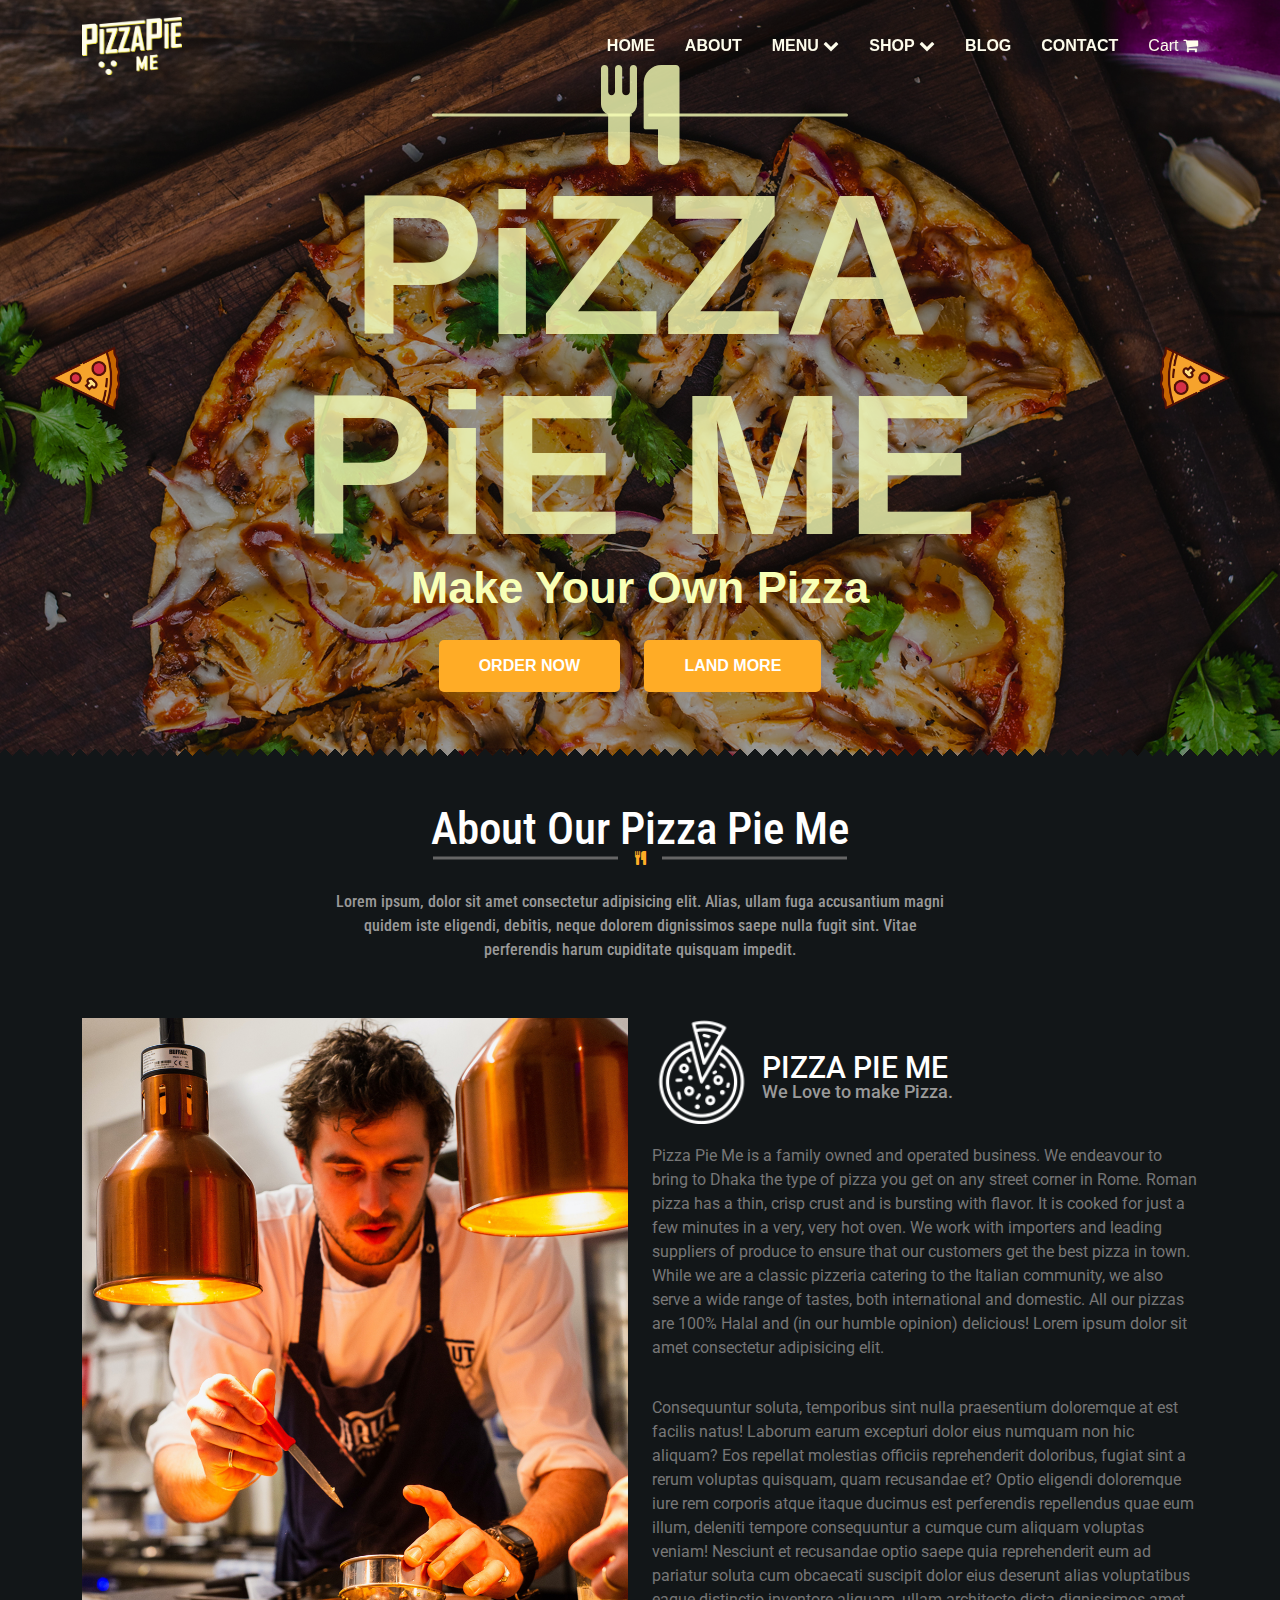
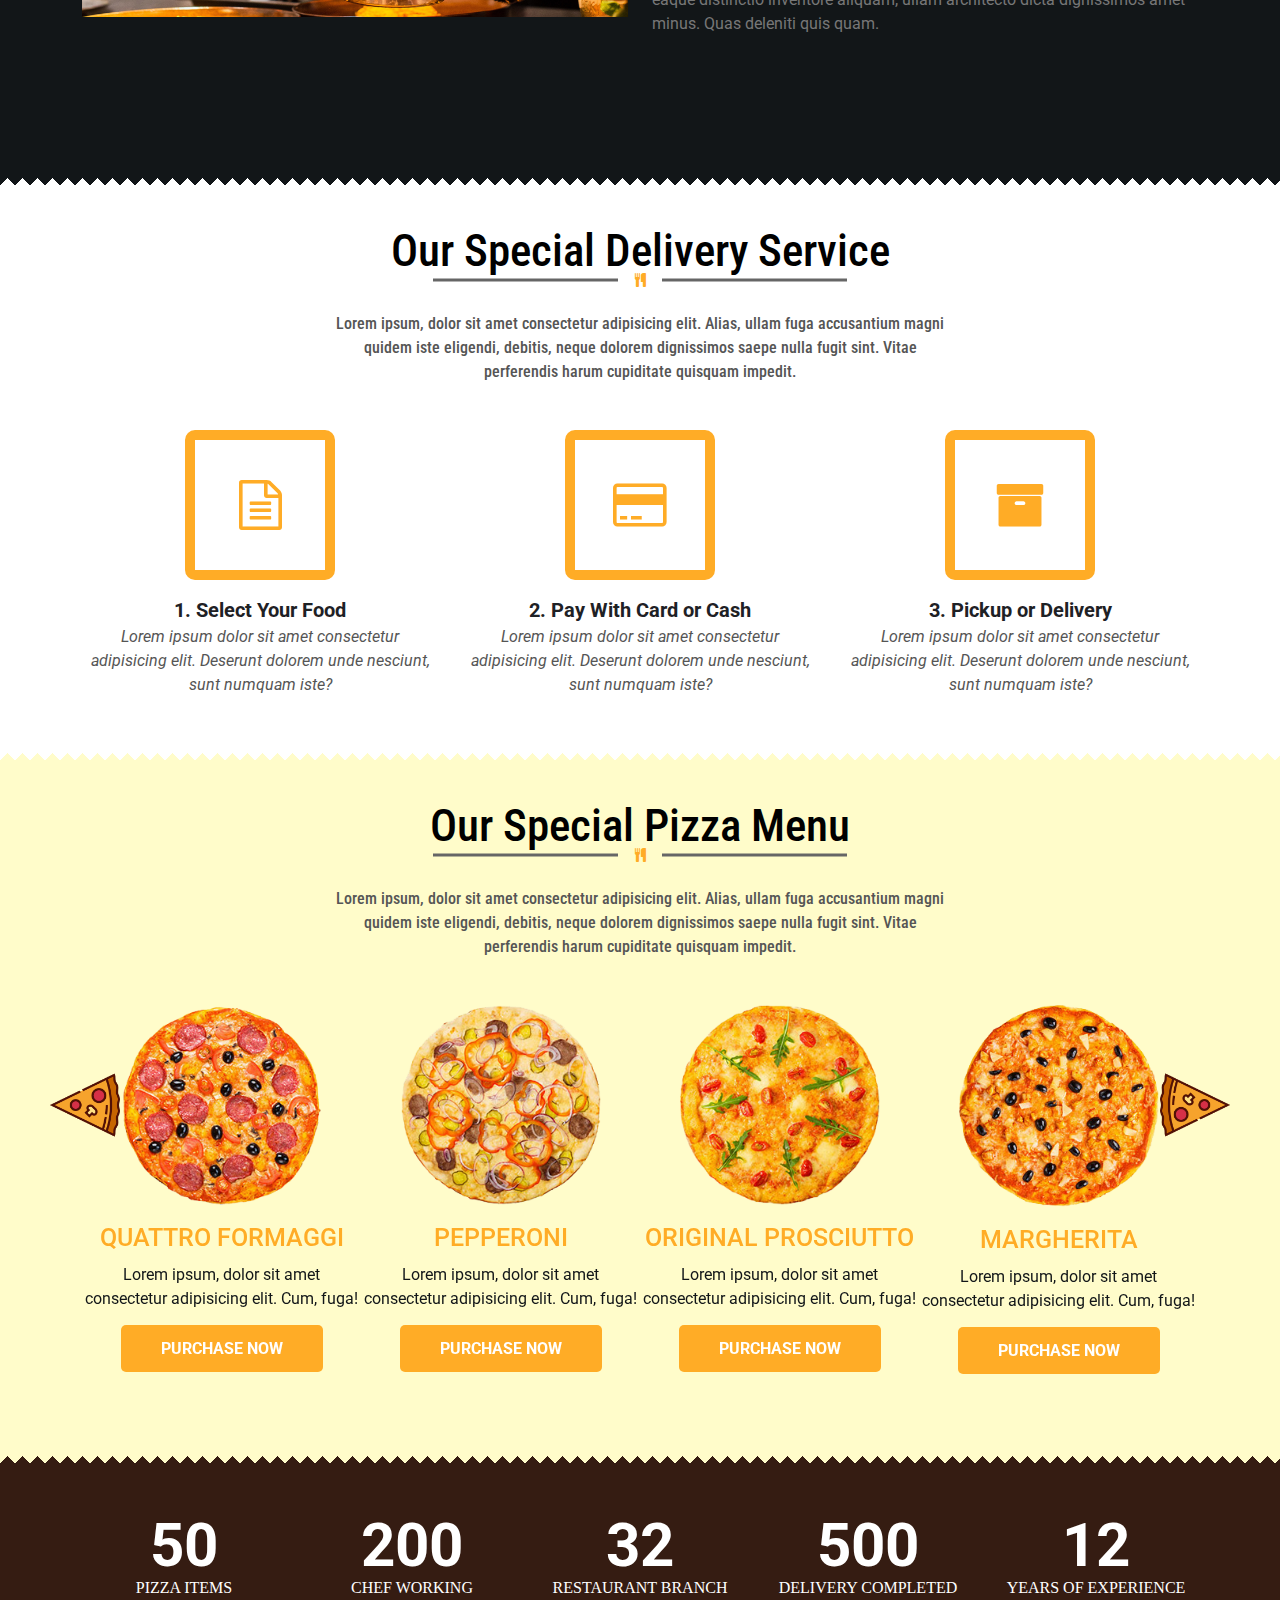
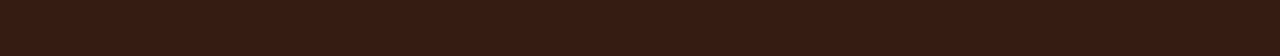
==== index.html @ a6354062 "boom" ====
<!DOCTYPE html>
<html lang="en">
<head>
    <meta charset="UTF-8">
    <meta name="viewport" content="width=device-width, initial-scale=1.0">
    <title>PiZZA PiE ME</title>
    <link rel="shortcut icon" href="images/icon.png" type="image/x-icon">
    <link href="https://fonts.googleapis.com/css2?family=Roboto:ital,wght@0,100;0,300;0,400;0,500;0,700;0,900;1,100;1,300;1,400;1,500;1,700;1,900&display=swap" rel="stylesheet"> 
    <link href="https://fonts.googleapis.com/css2?family=Arimo:ital,wght@0,400;0,500;0,600;0,700;1,400;1,500;1,600;1,700&display=swap" rel="stylesheet">
    <link href="https://fonts.googleapis.com/css2?family=Roboto+Condensed:ital,wght@0,300;0,400;0,700;1,300;1,400;1,700&display=swap" rel="stylesheet"> 
    <link rel="stylesheet" href="css/bootstrap.min.css">
    <link rel="stylesheet" href="css/slick.css">
    <link rel="stylesheet" href="https://cdnjs.cloudflare.com/ajax/libs/font-awesome/4.7.0/css/font-awesome.min.css">
    <link rel="stylesheet" href="css/style.css">
    <link rel="stylesheet" href="css/media.css">
</head>
<body>
  <!-- *===========Navber Start==========* -->
  <section id="navber">
    <nav class="navbar navbar-expand-lg">
    <div class="container">
          <a class="navbar-brand" href="#">
            <img src="images/logo.png" alt="logo" class="w-100 img-fluid">
          </a>
          <button class="navbar-toggler" type="button" data-bs-toggle="collapse" data-bs-target="#navbarSupportedContent" aria-controls="navbarSupportedContent" aria-expanded="false" aria-label="Toggle navigation">
            <span class="navbar-toggler-icon"></span>
          </button>
          <div class="collapse navbar-collapse" id="navbarSupportedContent">
            <ul class="navbar-nav ms-auto mb-2 mb-lg-0">
              <li class="nav-item">
                <a class="nav-link" href="#">Home</a>
              </li>
              <li class="nav-item">
                <a class="nav-link" href="#">About</a>
              </li>
              <li class="nav-item dropdown">
                <a class="nav-link dropdown-toggle" href="#" id="navbarScrollingDropdown" role="button" data-bs-toggle="dropdown" aria-expanded="false">
                  Menu&nbsp;<i class="fa fa-chevron-down"></i>
                </a>
                <ul class="dropdown-menu">
                  <li><a class="dropdown-item" href="#"><img src="images/pizza-icon.png" alt="pizza-icon">&nbsp; Pizza</a></li>
                  <li><a class="dropdown-item" href="#"><img src="images/pasta-icon.png" alt="pasta-icon">&nbsp; Pasta</a></li>
                  <li><a class="dropdown-item" href="#"><img src="images/Drink-icon.png" alt="Drink-icon">&nbsp; Drink</a></li>
                  <li><hr class="dropdown-divider"></li>
                  <li><a class="dropdown-item" href="#">Full Package</a></li>
                </ul>
              </li>
              <li class="nav-item dropdown">
                <a class="nav-link dropdown-toggle" href="#" id="navbarScrollingDropdown" role="button" data-bs-toggle="dropdown" aria-expanded="false">
                  Shop&nbsp;<i class="fa fa-chevron-down"></i>
                </a>
                <ul class="dropdown-menu" aria-labelledby="navbarScrollingDropdown">
                  <li><a class="dropdown-item" href="#">Order Now</a></li>
                  <li><a class="dropdown-item" href="#">Cart / Checkout</a></li>
                  <li><hr class="dropdown-divider"></li>
                  <li><a class="dropdown-item" href="#">My Account</a></li>
                </ul>
              </li>
              <li class="nav-item">
                <a class="nav-link" href="#">Blog</a>
              </li>
              <li class="nav-item">
                <a class="nav-link" href="#">Contact</a>
              </li>
            </ul>
            <div class="order">
              <span>Cart <a href="#"><i class="fa fa-shopping-cart"></i></a></span>
            </div>
          </div>
        </div>
      </nav>
  </section>
  <!-- *===========Navber End===========* -->
  <!-- *===========Banner Start==========* -->
  <section id="banner">
    <div class="right"><img src="images/right-arrow.png" alt="right-arrow" class="w-100 img-fluid"></div>
    <div class="left"><img src="images/left-arrow.png" alt="left-arrow" class="w-100 img-fluid"></div>
    <div class="slider-main">
        <div class="slider-item position-relative">
            <div class="image">
                <img src="images/Banner1.jpg" alt="banner background" class="w-100 img-fluid">
            </div>
            <div class="info position-absolute h-100 top-0 start-0 w-100">
                <div class="container-xl h-100">
                    <div class="row d-flex align-items-center h-100">
                        <div class="col-lg text-center">
                          <div class="tumb-logo">
                            <i class="fa fa-cutlery" aria-hidden="true"></i>
                            <div class="line1"></div>
                            <div class="line2"></div>
                          </div>
                          <h1>PiZZA</h1>
                          <h1>PiE ME</h1>
                          <h2>Make Your Own Pizza</h2>
                          <div class="btn">
                            <a href="#">Order Now</a>
                            <a href="#">Land More</a>
                          </div>
                        </div>
                    </div>
                </div>
            </div>
        </div>
        <div class="slider-item position-relative">
            <div class="image">
                <img src="images/banner2.jpg" alt="banner background" class="w-100 img-fluid">
            </div>
            <div class="info position-absolute h-100 top-0 start-0 w-100">
                <div class="container-xl h-100">
                    <div class="row d-flex align-items-center h-100">
                        <div class="col-lg text-center">
                          <div class="tumb-logo">
                            <i class="fa fa-cutlery" aria-hidden="true"></i>
                            <div class="line1"></div>
                            <div class="line2"></div>
                          </div>
                          <h1>PiZZA</h1>
                          <h1>PiE ME</h1>
                          <h2>Make Your Own Pizza</h2>
                          <div class="btn">
                            <a href="#">Order Now</a>
                            <a href="#">Land More</a>
                          </div>
                        </div>
                    </div>
                </div>
            </div>
        </div>
        <div class="slider-item position-relative">
            <div class="image">
                <img src="images/banner3.jpg" alt="banner background" class="w-100 img-fluid">
            </div>
            <div class="info position-absolute h-100 top-0 start-0 w-100">
                <div class="container-xl h-100">
                    <div class="row d-flex align-items-center h-100">
                        <div class="col-lg text-center">
                          <div class="tumb-logo">
                            <i class="fa fa-cutlery" aria-hidden="true"></i>
                            <div class="line1"></div>
                            <div class="line2"></div>
                          </div>
                          <h1>PiZZA</h1>
                          <h1>PiE ME</h1>
                          <h2>Make Your Own Pizza</h2>
                          <div class="btn">
                            <a href="#">Order Now</a>
                            <a href="#">Land More</a>
                          </div>
                        </div>
                    </div>
                </div>
            </div>
        </div>
    </div>
</section>
  <!-- *===========Banner End===========* -->
  <!-- *===========Abour Start==========* -->
  <section id="about">
    <div class="vincent_bottom_corners"></div>
    <div class="container">
    <div class="row">
      <div class="col-lg-12">
        <div class="about-Heading text-center">
          <h1>About Our Pizza Pie Me</h1>
          <div class="head-line text-center d-flex justify-content-center">
            <i class="fa fa-cutlery"></i>
            <div class="Aline1"></div>
            <div class="Aline2"></div>
          </div>
          <p>Lorem ipsum, dolor sit amet consectetur adipisicing elit. Alias, ullam fuga accusantium magni quidem iste eligendi, debitis, neque dolorem dignissimos saepe nulla fugit sint. Vitae perferendis harum cupiditate quisquam impedit.</p>
        </div>
      </div>
    </div>
    <div class="row">
      <div class="col-lg-6">
        <div class="about-info1">
          <img src="images/chef.jpg" alt="chef" class="w-100 img-fluid">
        </div>
      </div>
      <div class="col-lg-6">
        <div class="about-info2 d-flex">
          <img src="images/P-icon.png" alt="P-icon" class="img-fluid">
          <div class="inner-text">
            <h3>Pizza Pie Me</h3>
            <h4>We Love to make Pizza.</h4>
          </div>
        </div>
        <div class="down-text">
          <p>Pizza Pie Me is a family owned and operated business.
            We endeavour to bring to Dhaka the type of pizza you get on any street corner in Rome.
            Roman pizza has a thin, crisp crust and is bursting with flavor. It is cooked for just a few minutes in a very, very hot oven.
            We work with importers and leading suppliers of produce to ensure that our customers get the best pizza in town.
            While we are a classic pizzeria catering to the Italian community, we also serve a wide range of tastes, both international and domestic.
            All our pizzas are 100% Halal and (in our humble opinion) delicious!
            Lorem ipsum dolor sit amet consectetur adipisicing elit. <p>Consequuntur soluta, temporibus sint nulla praesentium doloremque at est facilis natus! Laborum earum excepturi dolor eius numquam non hic aliquam? Eos repellat molestias officiis reprehenderit doloribus, fugiat sint a rerum voluptas quisquam, quam recusandae et? Optio eligendi doloremque iure rem corporis atque itaque ducimus est perferendis repellendus quae eum illum, deleniti tempore consequuntur a cumque cum aliquam voluptas veniam! Nesciunt et recusandae optio saepe quia reprehenderit eum ad pariatur soluta cum obcaecati suscipit dolor eius deserunt alias voluptatibus eaque distinctio inventore aliquam, ullam architecto dicta dignissimos amet minus. Quas deleniti quis quam.</p>
          </p>
        </div>
      </div>
    </div>
  </div>
</section>
<!-- *===========Abour End===========* -->
<!-- *===========service Start==========* -->
<section id="service">
    <div class="vincent_bottom_corners"></div>
    <div class="container">
      <div class="row">
        <div class="col-lg-12">
          <div class="about-Heading text-center">
            <h1>Our Special Delivery Service</h1>
            <div class="head-line text-center d-flex justify-content-center">
              <i class="fa fa-cutlery"></i>
              <div class="Aline1"></div>
              <div class="Aline2"></div>
            </div>
            <p>Lorem ipsum, dolor sit amet consectetur adipisicing elit. Alias, ullam fuga accusantium magni quidem iste eligendi, debitis, neque dolorem dignissimos saepe nulla fugit sint. Vitae perferendis harum cupiditate quisquam impedit.</p>
          </div>
        </div>
      </div>
      <div class="row">
        <div class="col-lg-4 text-center">
          <div class="D-item d-flex justify-content-center">
            <div class="service-icon d-flex justify-content-center align-items-center">
              <i class="fa fa-file-text-o"></i>
            </div>
          </div>
          <div class="inner-texts">
            <h2>1. Select Your Food</h2>
          <p>Lorem ipsum dolor sit amet consectetur adipisicing elit. Deserunt dolorem unde nesciunt, sunt numquam iste?</p>
          </div>
        </div>
        <div class="col-lg-4 text-center">
          <div class="D-item d-flex justify-content-center">
            <div class="service-icon d-flex justify-content-center align-items-center">
              <i class="fa fa-credit-card"></i>
            </div>
          </div>
          <div class="inner-texts">
            <h2>2. Pay With Card or Cash</h2>
          <p>Lorem ipsum dolor sit amet consectetur adipisicing elit. Deserunt dolorem unde nesciunt, sunt numquam iste?</p>
          </div>
        </div>
        <div class="col-lg-4 text-center">
          <div class="D-item d-flex justify-content-center">
            <div class="service-icon d-flex justify-content-center align-items-center">
              <i class="fa fa-archive"></i>
            </div>
          </div>
          <div class="inner-texts">
            <h2>3. Pickup or Delivery</h2>
          <p>Lorem ipsum dolor sit amet consectetur adipisicing elit. Deserunt dolorem unde nesciunt, sunt numquam iste?</p>
          </div>
        </div>
      </div>
    </div>
  </section>
  <!-- *===========service End===========* -->
  <!-- *===========Menu Start==========* -->
  <section id="menu">
    <div class="Pright"><img src="images/right-arrow.png" alt="right-arrow" class="w-100 img-fluid"></div>
    <div class="Pleft"><img src="images/left-arrow.png" alt="left-arrow" class="w-100 img-fluid"></div>
    <div class="vincent_bottom_corners"></div>
    <div class="container">
    <div class="row">
        <div class="col-lg-12">
          <div class="about-Heading text-center">
            <h1>Our Special Pizza Menu</h1>
            <div class="head-line text-center d-flex justify-content-center">
              <i class="fa fa-cutlery"></i>
              <div class="Aline1"></div>
              <div class="Aline2"></div>
            </div>
            <p>Lorem ipsum, dolor sit amet consectetur adipisicing elit. Alias, ullam fuga accusantium magni quidem iste eligendi, debitis, neque dolorem dignissimos saepe nulla fugit sint. Vitae perferendis harum cupiditate quisquam impedit.</p>
          </div>
        </div>
      </div>
      <div class="row">
        <div class="main-slider">
        <div class="col-lg-3 d-flex justify-content-center">
          <div class="pizza-item text-center">
            <img src="images/Quattro-Formaggi.png" alt="Quattro" class="img-fluid m-auto">
            <h3>Quattro Formaggi</h3>
            <div class="pizza-head-line m-auto">
            </div>
            <p>Lorem ipsum, dolor sit amet consectetur adipisicing elit. Cum, fuga!</p>
            <a href="#">Purchase now</a>
          </div>
        </div>
        <div class="col-lg-3 d-flex justify-content-center">
          <div class="pizza-item text-center">
            <img src="images/Pepperoni.png" alt="Quattro" class="img-fluid m-auto">
            <h3>Pepperoni</h3>
            <div class="pizza-head-line m-auto">
            </div>
            <p>Lorem ipsum, dolor sit amet consectetur adipisicing elit. Cum, fuga!</p>
            <a href="#">Purchase now</a>
          </div>
        </div>
        <div class="col-lg-3 d-flex justify-content-center">
          <div class="pizza-item text-center">
            <img src="images/Original-Prosciutto.png" alt="Quattro" class="img-fluid m-auto">
            <h3>Original Prosciutto</h3>
            <div class="pizza-head-line m-auto">
            </div>
            <p>Lorem ipsum, dolor sit amet consectetur adipisicing elit. Cum, fuga!</p>
            <a href="#">Purchase now</a>
          </div>
        </div>
        <div class="col-lg-3 d-flex justify-content-center">
          <div class="pizza-item text-center">
            <img src="images/Margherita.png" alt="Quattro" class="img-fluid m-auto">
            <h3>Margherita</h3>
            <div class="pizza-head-line m-auto">
            </div>
            <p>Lorem ipsum, dolor sit amet consectetur adipisicing elit. Cum, fuga!</p>
            <a href="#">Purchase now</a>
          </div>
        </div>
        <div class="col-lg-3 d-flex justify-content-center">
          <div class="pizza-item text-center">
            <img src="images/Quattro-Formaggi.png" alt="Quattro" class="img-fluid m-auto">
            <h3>Quattro Formaggi</h3>
            <div class="pizza-head-line m-auto">
            </div>
            <p>Lorem ipsum, dolor sit amet consectetur adipisicing elit. Cum, fuga!</p>
            <a href="#">Purchase now</a>
          </div>
        </div>
        <div class="col-lg-3 d-flex justify-content-center">
          <div class="pizza-item text-center">
            <img src="images/Pepperoni.png" alt="Quattro" class="img-fluid m-auto">
            <h3>Pepperoni</h3>
            <div class="pizza-head-line m-auto">
            </div>
            <p>Lorem ipsum, dolor sit amet consectetur adipisicing elit. Cum, fuga!</p>
            <a href="#">Purchase now</a>
          </div>
        </div>
        <div class="col-lg-3 d-flex justify-content-center">
          <div class="pizza-item text-center">
            <img src="images/Original-Prosciutto.png" alt="Quattro" class="img-fluid m-auto">
            <h3>Original Prosciutto</h3>
            <div class="pizza-head-line m-auto">
            </div>
            <p>Lorem ipsum, dolor sit amet consectetur adipisicing elit. Cum, fuga!</p>
            <a href="#">Purchase now</a>
          </div>
        </div>
        <div class="col-lg-3 d-flex justify-content-center">
          <div class="pizza-item text-center">
            <img src="images/Margherita.png" alt="Quattro" class="img-fluid m-auto">
            <h3>Margherita</h3>
            <div class="pizza-head-line m-auto">
            </div>
            <p>Lorem ipsum, dolor sit amet consectetur adipisicing elit. Cum, fuga!</p>
            <a href="#">Purchase now</a>
          </div>
        </div>
      </div>
    </div>
    </div>
  </section>
  <!-- *===========Menu End===========* -->
  <!-- *===========counterup Start==========* -->
  <section id="counter-main">
    <div class="vincent_bottom_corners"></div>
    <div class="container">
        <div class="row">
            <div class="col-lg">
                <div class="counter-item text-center">
                    <h3 class="counter">50</h3>
                    <h5>Pizza items</h5>
                </div>
            </div>
            <div class="col-lg">
                <div class="counter-item text-center">
                    <h3 class="counter">200</h3>
                    <h5>Chef working</h5>
                </div>
            </div>
            <div class="col-lg">
                <div class="counter-item text-center">
                    <h3 class="counter">32</h3>
                    <h5>restaurant branch</h5>
                </div>
            </div>
            <div class="col-lg">
                <div class="counter-item text-center">
                    <h3 class="counter">500</h3>
                    <h5>Delivery Completed</h5>
                </div>
            </div>
            <div class="col-lg">
                <div class="counter-item text-center">
                    <h3 class="counter">12</h3>
                    <h5>YEARS OF EXPERIENCE</h5>
                </div>
            </div>
        </div>
    </div>
</section>
  <!-- *===========counterup End===========* -->
  <!-- *===========Team Start==========* -->
  <section id="team">
    <div class="container">
      <div class="row">
        <div class="col-lg-12">

        </div>
      </div>
    </div>
  </section>
  <!-- *===========Team End===========* -->
  <!-- *===========Navber Start==========* -->
  <!-- *===========Navber End===========* -->
  <!-- *===========Navber Start==========* -->
  <!-- *===========Navber End===========* -->
  <!-- *===========Navber Start==========* -->
  <!-- *===========Navber End===========* -->
  <!-- *===========Navber Start==========* -->
  <!-- *===========Navber End===========* -->
    <script src="js/jquery.min.js"></script>
    <script src="js/slick.min.js"></script>
    <script src="js/moment.min.js"></script>
    <script src="js/pb.calendar.js"></script>
    <script src="js/bootstrap.bundle.min.js"></script>
    <script src="js/jquery.counterup.min.js"></script>
    <script src="js/waypoints.min.js"></script>
    <script src="js/script.js"></script>
</body>
</html>
---- css/style.css ----
* {
    margin: 0;
    padding: 0;
    outline: 0;
}
ul,li {
    list-style: none;
}
a {
    text-decoration: none;
}
html,body {
    scroll-behavior: smooth!important;
}
body {
    font-family: 'Rubik', sans-serif;
}
.h1, .h2, .h3, .h4, .h5, .h6, h1, h2, h3, h4, h5, h6 {
	margin-top: 0;
	margin-bottom: 0;
	line-height: 1;
}
/* *===========Navber Start===========* */
#navber {
    width: 100%;
    /* background-color: #332925; */
    position: fixed;
    top: 0;
    left: 0;
    z-index: 999;
}
.bg {
    width: 100%;
    background-color: #332925;
    position: fixed;
    top: 0;
    left: 0;
    z-index: 999;
    transition: all linear .3s;
    -webkit-transition: all linear .3s;
    -moz-transition: all linear .3s;
    -ms-transition: all linear .3s;
    -o-transition: all linear .3s;
}
#navber .navbar-brand {
    width: 100px;
}
#navber .navbar {
	padding-top: 0;
	padding-bottom: 0;
}
#navber .navbar-expand-lg .navbar-nav .nav-link {
    position: relative;
    color: #fefdec;
    font-size: 16px;
    font-weight: 700;
    text-transform: uppercase;
    transition: all linear .4s;
    -webkit-transition: all linear .4s;
    -moz-transition: all linear .4s;
    -ms-transition: all linear .4s;
    -o-transition: all linear .4s;
}
#navber .navbar-nav .nav-item {
    position: relative;
    padding: 26px 0;
    padding-left: 30px;
}
#navber .navbar-expand-lg .navbar-nav .nav-link::after {
    content: '';
    position: absolute;
    bottom: 5px;
    left: 0;
    width: 0%;
    height: 3px;
    background: #fefdec;
    opacity: 0;
    transition: all linear .4s;
    -webkit-transition: all linear .4s;
    -moz-transition: all linear .4s;
    -ms-transition: all linear .4s;
    -o-transition: all linear .4s;
}
#navber .navbar-expand-lg .navbar-nav .nav-link:hover::after{
    color: #fff;
    width: 100%;
    opacity: 1;
}
#navber .navbar-expand-lg .navbar-nav .nav-link:hover {
    color: #fffcca;
}
#navber .navbar-expand-lg .navbar-nav .nav-link {
    padding-right: 0;
	padding-left: 0;
}
#navber .navbar-nav .nav-item .navbar-nav {
    position: absolute;
    top: -148px;
    left: -40px;
    display: block;
    width: 200px;
    z-index: -1;
    opacity: 0;
    transition: all linear .3s;
    -webkit-transition: all linear .3s;
    -moz-transition: all linear .3s;
    -ms-transition: all linear .3s;
    -o-transition: all linear .3s;
    border-radius: 5px;
    -webkit-border-radius: 5px;
    -moz-border-radius: 5px;
    -ms-border-radius: 5px;
    -o-border-radius: 5px;
}
#navber .order {
    padding-left: 30px;
}
#navber .order span {
    font-weight: 500;
    font-size: 16px;
    color: #fefdec;
}
#navber .order span a {
    color: #fefdec;
    font-size: 16px;
}
#navber .navbar-expand-lg .navbar-nav .dropdown-menu {
	position: absolute;
    background-color: #332925;
    color: #fefdec;
}
#navber .dropdown-item {
	display: block;
	width: 100%;
	padding: .25rem 1rem;
	clear: both;
	font-weight: 400;
	color: #fefdec;
	text-align: inherit;
	text-decoration: none;
	white-space: nowrap;
	background-color: transparent;
    font-size: 14px;
    font-weight: 700;
    text-transform: uppercase;
	border: 0;
}
#navber .dropdown-item img {
    width: 50px;
}
#navber .dropdown-item:hover{
	color: #1e2125;
	background-color: #fefdec;
}
#navber .dropdown-menu {
    position: absolute;
    top: 99%;
    z-index: 1000;
    display: none;
    min-width: 10rem;
    padding: .5rem 0;
    margin: 0;
    color: #212529;
    text-align: left;
    list-style: none;
    background-color: #fff;
    background-clip: padding-box;
    border-radius: .25rem;
}
#navber .dropdown-menu.show {
	display: block;
}
#navber .dropdown-toggle::after {
	margin-left: 0;
	border-top: 0;
}
/* *===========Navber End===========* */
/* *===========Banner Start===========* */
#banner {
    position: relative;
}
#banner .tumb-logo {
    position: relative;
}
#banner .tumb-logo .line1 {
    position: absolute;
    left: 350px;
    top: 50%;
    width: 200px;
    height: 3px;
    background: rgba(248, 255, 182, 0.800);
    transform: translateY(-50%);
    -webkit-transform: translateY(-50%);
    -moz-transform: translateY(-50%);
    -ms-transform: translateY(-50%);
    -o-transform: translateY(-50%);
    border-radius: 3px;
    -webkit-border-radius: 3px;
    -moz-border-radius: 3px;
    -ms-border-radius: 3px;
    -o-border-radius: 3px;
}
#banner .tumb-logo .line2 {
    position: absolute;
    right: 350px;
    top: 50%;
    width: 200px;
    height: 3px;
    background: rgba(248, 255, 182, 0.800);
    transform: translateY(-50%);
    -webkit-transform: translateY(-50%);
    -moz-transform: translateY(-50%);
    -ms-transform: translateY(-50%);
    -o-transform: translateY(-50%);
    border-radius: 3px;
    -webkit-border-radius: 3px;
    -moz-border-radius: 3px;
    -ms-border-radius: 3px;
    -o-border-radius: 3px;
}
#banner .tumb-logo i {
    font-size: 100px;
    color: rgba(248, 255, 182, 0.800);
}
#banner h1 {
    font-family: 'Varela Round', sans-serif;
    font-size: 200px;
    font-weight: 700;
    /* text-transform: uppercase; */
    color: rgba(248, 255, 182, 0.800);
}
#banner h2 {
    font-family: 'Varela Round', sans-serif;
    font-size: 45px;
    font-weight: 700;
    text-transform: capitalize;
    color: rgb(248, 255, 182);
    margin-bottom: 30px;
}
#banner .btn {
    display: inline;
}
#banner a {
    position: relative;
    top: 0;
    left: 0;
    font-family: 'Varela Round', sans-serif;
    font-size: 16px;
    font-weight: 700;
    text-transform: uppercase;
    color: white;
    padding: 14px 40px;
    background: rgb(255, 172, 38);
    margin-right: 20px;
    display: inline-block;
    border-radius: 5px;
    -webkit-border-radius: 5px;
    -moz-border-radius: 5px;
    -ms-border-radius: 5px;
    -o-border-radius: 5px;
    transition: all linear .3s;
    -webkit-transition: all linear .3s;
    -moz-transition: all linear .3s;
    -ms-transition: all linear .3s;
    -o-transition: all linear .3s;
}
#banner a:hover {
    background-color: #fffcca;
    color: #332925;
}
#banner .right, #banner .left {
     width: 70px;
     height: 70px;
     border-radius: 50%;
     justify-content: center;
     align-items: center;
     display: flex;
     color: white;
     cursor: pointer;
     position: absolute;
     top: 50%;
     transform: translateY(-50%);
     z-index: 50;
     transition: .4s;
}
#banner .right:hover, #banner .left:hover {
    width: 80px;
}
#banner .right {
     right: 50px;
}
#banner .left {
     left: 50px;
}
#banner .info {
	background: rgba(0, 0, 0, 0.400);
}
/* *===========Banner End===========* */
/* *===========About Start===========* */
#about {
	width: 100%;
	background: #121618;
	padding-bottom: 90px;
}
#about .vincent_bottom_corners {
	background-image: linear-gradient(rgb(18, 22, 24), rgb(18, 22, 24)), linear-gradient(-45deg, transparent 75%, #121618 75%), linear-gradient(45deg, transparent 75%, #121618 75%);
}
#about .vincent_bottom_corners {
	-webkit-transform: rotate(180deg);
	transform: rotate(180deg);
	margin-top: -20px;
}
#about .vincent_bottom_corners {
	width: 100%;
	height: 10px;
	position: absolute !important;
	left: 0;
	border: solid transparent;
	border-width: 10px 0;
	background-color: #121618;
	background-color: hsla(0, 0%, 0%, 0);
	background-repeat: repeat, repeat-x, repeat-x, repeat-x, repeat-x;
	background-position: 0 0, 0 0, 0 0, 0 100%, 0 100%;
	background-size: auto auto, 15px 15px, 15px 15px, 15px 15px, 15px 15px;
	background-clip: padding-box, border-box, border-box, border-box, border-box;
	background-origin: padding-box, border-box, border-box, border-box, border-box;
	z-index: 100;
}
#about .about-Heading {
    font-family: 'Roboto Condensed', sans-serif;
}
#about .about-Heading h1{
    font-size: 45px;
    font-weight: 500;
    color: #fff;
    padding-top: 50px;
}
#about .about-Heading p {
    font-size: 16px;
	font-weight: 500;
	color: #999;
	padding: 0 245px;
    padding-top: 25px;
}
#about .about-Heading .head-line {
    font-size: 14px;
    color: rgb(255, 172, 38);
    position: relative;
}
#about .about-Heading .head-line .Aline1{
    width: 185px;
    height: 3px;
    background: #666;
    position: absolute;
    left: 52%;
    top: 50%;
    transform: translateY(-50%);
    -webkit-transform: translateY(-50%);
    -moz-transform: translateY(-50%);
    -ms-transform: translateY(-50%);
    -o-transform: translateY(-50%);
}
#about .about-Heading .head-line .Aline2{
    width: 185px;
    height: 3px;
    background: #666;
    position: absolute;
    right: 52%;
    top: 50%;
    transform: translateY(-50%);
    -webkit-transform: translateY(-50%);
    -moz-transform: translateY(-50%);
    -ms-transform: translateY(-50%);
    -o-transform: translateY(-50%);
}
#about .about-info1, .about-info2 {
    padding-top: 40px;
}
#about .about-info2 img {
    width: 100px;
}
#about .inner-text {
    padding-top: 35px;
    padding-left: 10px;
}
#about .about-info2 h3{
    font-family: 'Roboto', sans-serif;
    font-size: 30px;
    font-weight: 500;
    color: #fff;
    text-transform: uppercase;
}
#about .about-info2 h4{
    font-family: 'Roboto', sans-serif;
    font-size: 18px;
    font-weight: 500;
    color: #999;
}
#about .down-text p {
    font-family: 'Roboto', sans-serif;
    font-weight: 400;
    font-size: 16px;
    line-height: 24px;
    color: #777;
    padding-top: 20px;
}
/* *===========About End===========* */
/* *===========Service Start===========* */
#service {
    padding-bottom: 40px;
}
#service .vincent_bottom_corners {
	background-image: linear-gradient(rgb(18, 22, 24), rgb(18, 22, 24)), linear-gradient(-45deg, transparent 75%, #121618 75%), linear-gradient(45deg, transparent 75%, #121618 75%);
}
#service .vincent_bottom_corners {
	-webkit-transform: rotate(-0deg);
	transform: rotate(-0deg);
	margin-top: 0px;
}
#service .vincent_bottom_corners {
	width: 100%;
	height: 10px;
	position: absolute !important;
	left: 0;
	border: solid transparent;
	border-width: 10px 0;
	background-color: #121618;
	background-color: hsla(0, 0%, 0%, 0);
	background-repeat: repeat, repeat-x, repeat-x, repeat-x, repeat-x;
	background-position: 0 0, 0 0, 0 0, 0 100%, 0 100%;
	background-size: auto auto, 15px 15px, 15px 15px, 15px 15px, 15px 15px;
	background-clip: padding-box, border-box, border-box, border-box, border-box;
	background-origin: padding-box, border-box, border-box, border-box, border-box;
	z-index: 100;
}
#service .about-Heading {
    font-family: 'Roboto Condensed', sans-serif;
}
#service .about-Heading h1{
    font-size: 45px;
    font-weight: 500;
    color: #000;
    padding-top: 50px;
}
#service .about-Heading p {
    font-size: 16px;
	font-weight: 500;
	color: #555;
	padding: 0 245px;
    padding-top: 25px;
}
#service .about-Heading .head-line {
    font-size: 14px;
    color: rgb(255, 172, 38);
    position: relative;
}
#service .about-Heading .head-line .Aline1{
    width: 185px;
    height: 3px;
    background: #666;
    position: absolute;
    left: 52%;
    top: 50%;
    transform: translateY(-50%);
    -webkit-transform: translateY(-50%);
    -moz-transform: translateY(-50%);
    -ms-transform: translateY(-50%);
    -o-transform: translateY(-50%);
}
#service .about-Heading .head-line .Aline2{
    width: 185px;
    height: 3px;
    background: #666;
    position: absolute;
    right: 52%;
    top: 50%;
    transform: translateY(-50%);
    -webkit-transform: translateY(-50%);
    -moz-transform: translateY(-50%);
    -ms-transform: translateY(-50%);
    -o-transform: translateY(-50%);
}
#service .service-icon {
    margin-top: 30px;
    width: 150px;
    height: 150px;
    border: 10px solid rgb(255, 172, 38);
    border-radius: 10px;
    -webkit-border-radius: 10px;
    -moz-border-radius: 10px;
    -ms-border-radius: 10px;
    -o-border-radius: 10px;
}
#service .service-icon i {
    font-size: 50px;
    color: rgb(255, 172, 38);
    transition: all linear .3s;
    -webkit-transition: all linear .3s;
    -moz-transition: all linear .3s;
    -ms-transition: all linear .3s;
    -o-transition: all linear .3s;
}
#service .service-icon:hover i {
    color: #000;
}
#service .inner-texts h2{
    font-family: 'Roboto', sans-serif;
    font-weight: 700;
    font-size: 20px;
    color: #1e2125;
    padding-top: 20px;
}
#service .inner-texts p{
    font-family: 'Roboto', sans-serif;
    font-weight: 400;
    font-size: 16px;
    color: #555;
    padding-top: 5px;
    font-style: italic;
}
/* *===========Service End===========* */
/* *===========Menu Start===========* */
#menu {
    width: 100%;
    background: #fffcca;
    padding-bottom: 80px;
    position: relative;
}
#menu .vincent_bottom_corners {
	background-image: linear-gradient(rgb(18, 22, 24), rgb(18, 22, 24)), linear-gradient(-45deg, transparent 75%, #ffffff 75%), linear-gradient(45deg, transparent 75%, #ffffff 75%);
}
#menu .vincent_bottom_corners {
	-webkit-transform: rotate(-0deg);
	transform: rotate(-0deg);
	margin-top: 0px;
}
#menu .vincent_bottom_corners {
	width: 100%;
	height: 10px;
	position: absolute !important;
	left: 0;
	border: solid transparent;
	border-width: 10px 0;
	background-color: #121618;
	background-color: hsla(0, 0%, 0%, 0);
	background-repeat: repeat, repeat-x, repeat-x, repeat-x, repeat-x;
	background-position: 0 0, 0 0, 0 0, 0 100%, 0 100%;
	background-size: auto auto, 15px 15px, 15px 15px, 15px 15px, 15px 15px;
	background-clip: padding-box, border-box, border-box, border-box, border-box;
	background-origin: padding-box, border-box, border-box, border-box, border-box;
	z-index: 100;
}
#menu .about-Heading {
    font-family: 'Roboto Condensed', sans-serif;
}
#menu .about-Heading h1{
    font-size: 45px;
    font-weight: 500;
    color: #000;
    padding-top: 50px;
}
#menu .about-Heading p {
    font-size: 16px;
	font-weight: 500;
	color: #555;
	padding: 0 245px;
    padding-top: 25px;
}
#menu .about-Heading .head-line {
    font-size: 14px;
    color: rgb(255, 172, 38);
    position: relative;
}
#menu .about-Heading .head-line .Aline1{
    width: 185px;
    height: 3px;
    background: #666;
    position: absolute;
    left: 52%;
    top: 50%;
    transform: translateY(-50%);
    -webkit-transform: translateY(-50%);
    -moz-transform: translateY(-50%);
    -ms-transform: translateY(-50%);
    -o-transform: translateY(-50%);
}
#menu .about-Heading .head-line .Aline2{
    width: 185px;
    height: 3px;
    background: #666;
    position: absolute;
    right: 52%;
    top: 50%;
    transform: translateY(-50%);
    -webkit-transform: translateY(-50%);
    -moz-transform: translateY(-50%);
    -ms-transform: translateY(-50%);
    -o-transform: translateY(-50%);
}
#menu .pizza-item {
	height: 371px;
}
#menu .pizza-item img {
    width: 200px;
}
#menu .pizza-item h3 {
	font-family: 'Roboto', sans-serif;
    font-weight: 500;
	font-size: 25px;
	text-transform: uppercase;
	color: rgb(255, 172, 38);
	padding-top: 20px;
    padding-bottom: 5px;
}
#menu .pizza-head-line {
    width: 0;
    height: 3px;
    background: rgb(255, 172, 38);
    transition: all linear .3s;
    -webkit-transition: all linear .3s;
    -moz-transition: all linear .3s;
    -ms-transition: all linear .3s;
    -o-transition: all linear .3s;
}
#menu .pizza-item:hover .pizza-head-line {
    width: 250px;
}
#menu .pizza-item p {
	font-family: 'Roboto', sans-serif;
	font-size: 16px;
    font-weight: 400;
	color: #121618;
    padding-top: 5px;
    padding-bottom: 10px;
}
#menu .pizza-item a {
    font-family: 'Roboto', sans-serif;
    font-size: 16px;
    font-weight: 700;
    color: #ffffff;
    text-transform: uppercase;
    padding: 14px 40px;
    background: rgb(255, 172, 38);
    border-radius: 5px;
    -webkit-border-radius: 5px;
    -moz-border-radius: 5px;
    -ms-border-radius: 5px;
    -o-border-radius: 5px;
    transition: all linear .2s;
    -webkit-transition: all linear .2s;
    -moz-transition: all linear .2s;
    -ms-transition: all linear .2s;
    -o-transition: all linear .2s;
}
#menu .pizza-item a:hover {
    font-size: 17px;
    padding: 15px 41px;
    background: rgb(255, 157, 0);
}
#menu .main-slider {
    padding-top: 30px;
}
#menu .Pright, #menu .Pleft {
    width: 70px;
    height: 70px;
    border-radius: 50%;
    justify-content: center;
    align-items: center;
    display: flex;
    color: white;
    cursor: pointer;
    position: absolute;
    top: 50%;
    transform: translateY(-50%);
    z-index: 50;
    transition: .4s;
}
#menu .Pright:hover, #menu .Pleft:hover {
   width: 80px;
}
#menu .Pright {
    right: 50px;
}
#menu .Pleft {
    left: 50px;
}
/* *===========Menu End===========* */
/* *===========counterup Start===========* */
#counter-main {
    background-color: #351c12;
    padding-top: 60px;
    padding-bottom: 60px;
}
#counter-main .counter-item h3 {
    font-size: 60px;
    font-family: 'Roboto', sans-serif;
    font-weight: 700;
    text-transform: uppercase;
    color: #fff;
}
#counter-main .counter-item h5 {
    font-size: 16px;
    font-family: 'Lobster', cursive;
    font-weight: 400;
    text-transform: uppercase;
    color: #fff;
    padding-top: 4px;
}
#counter-main .vincent_bottom_corners {
	background-image: linear-gradient(rgb(18, 22, 24), rgb(18, 22, 24)), linear-gradient(-45deg, transparent 75%, #fffcca 75%), linear-gradient(45deg, transparent 75%, #fffcca 75%);
}
#counter-main .vincent_bottom_corners {
	-webkit-transform: rotate(-0deg);
	transform: rotate(-0deg);
	margin-top: -60px;
}
#counter-main .vincent_bottom_corners {
	width: 100%;
	height: 10px;
	position: absolute !important;
	left: 0;
	border: solid transparent;
	border-width: 10px 0;
	background-color: #121618;
	background-color: hsla(0, 0%, 0%, 0);
	background-repeat: repeat, repeat-x, repeat-x, repeat-x, repeat-x;
	background-position: 0 0, 0 0, 0 0, 0 100%, 0 100%;
	background-size: auto auto, 15px 15px, 15px 15px, 15px 15px, 15px 15px;
	background-clip: padding-box, border-box, border-box, border-box, border-box;
	background-origin: padding-box, border-box, border-box, border-box, border-box;
	z-index: 100;
}
/* *===========counterup End===========* */
/* *===========Team Start===========* */
/* *===========Team End===========* */
/* *===========Navber Start===========* */
/* *===========Navber End===========* */
/* *===========Navber Start===========* */
/* *===========Navber End===========* */
/* *===========Navber Start===========* */
/* *===========Navber End===========* */
/* *===========Navber Start===========* */
/* *===========Navber End===========* */
/* *===========Navber Start===========* */
/* *===========Navber End===========* */
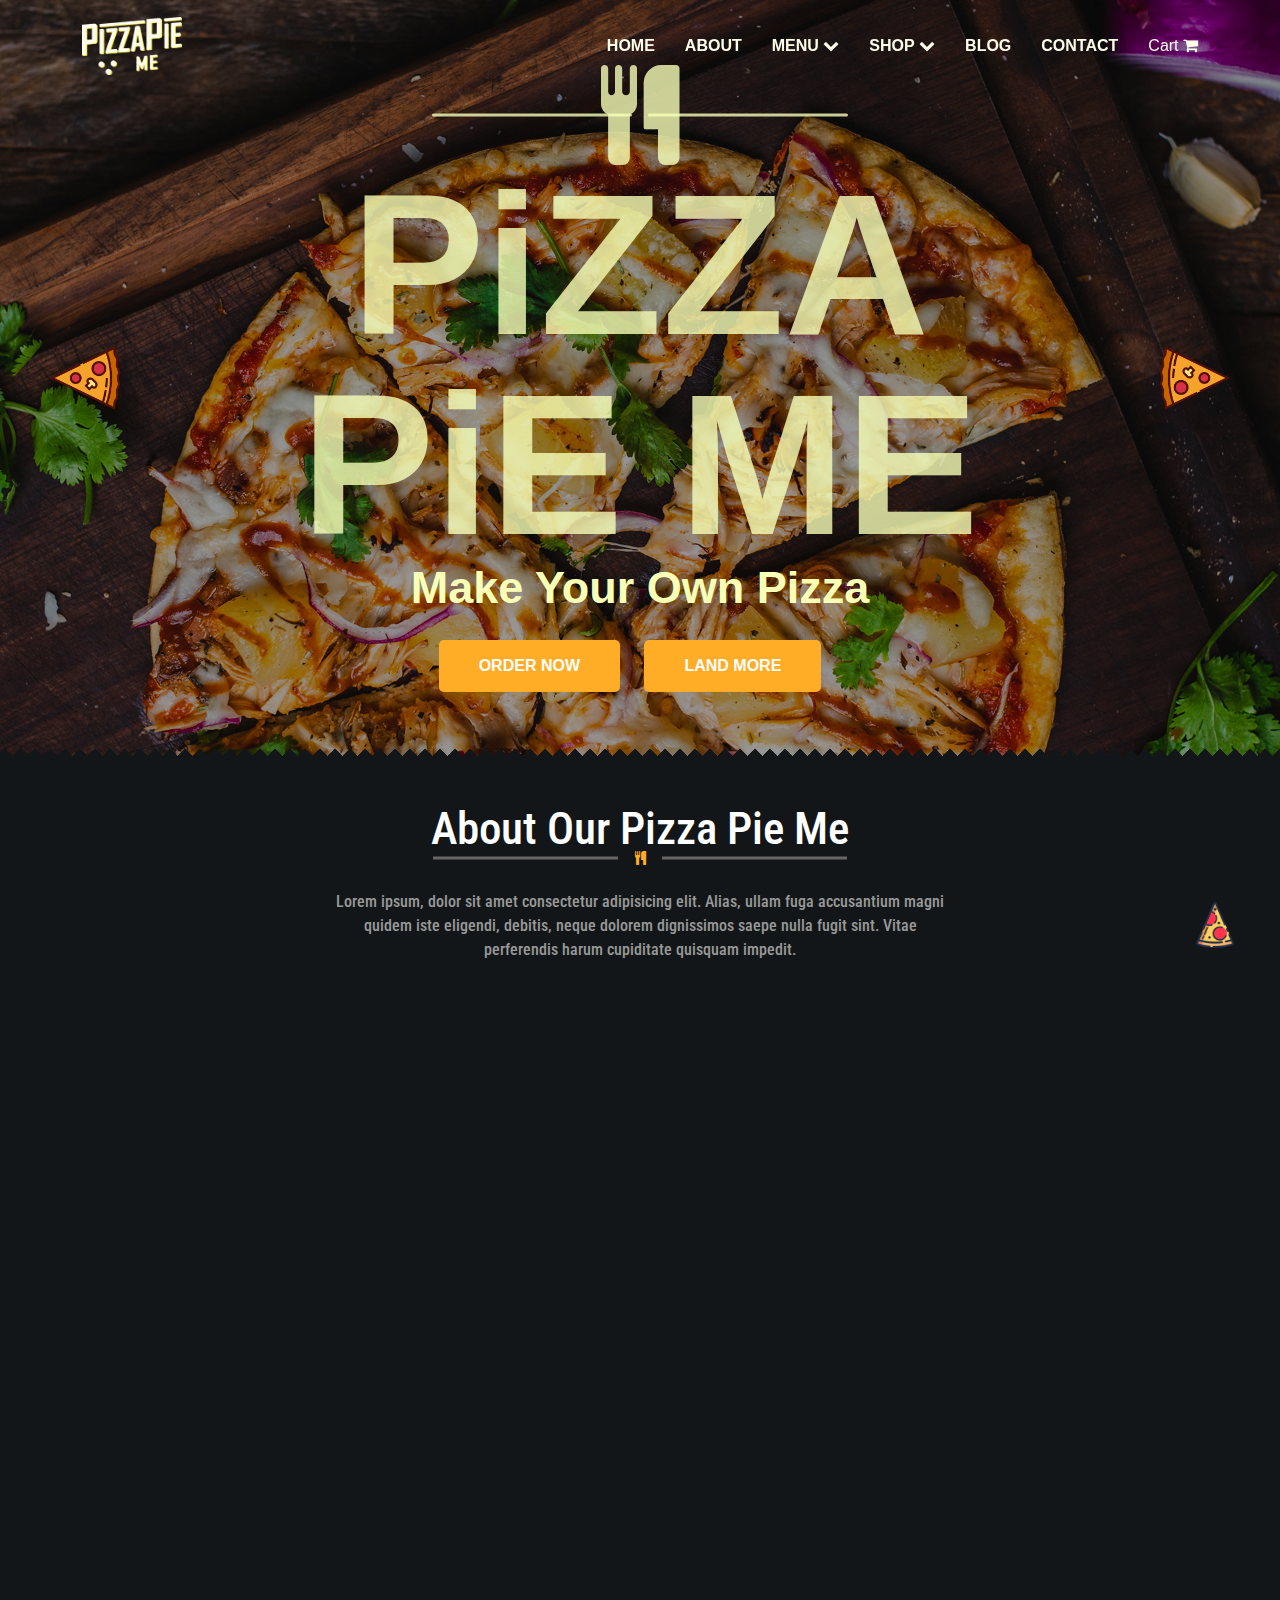
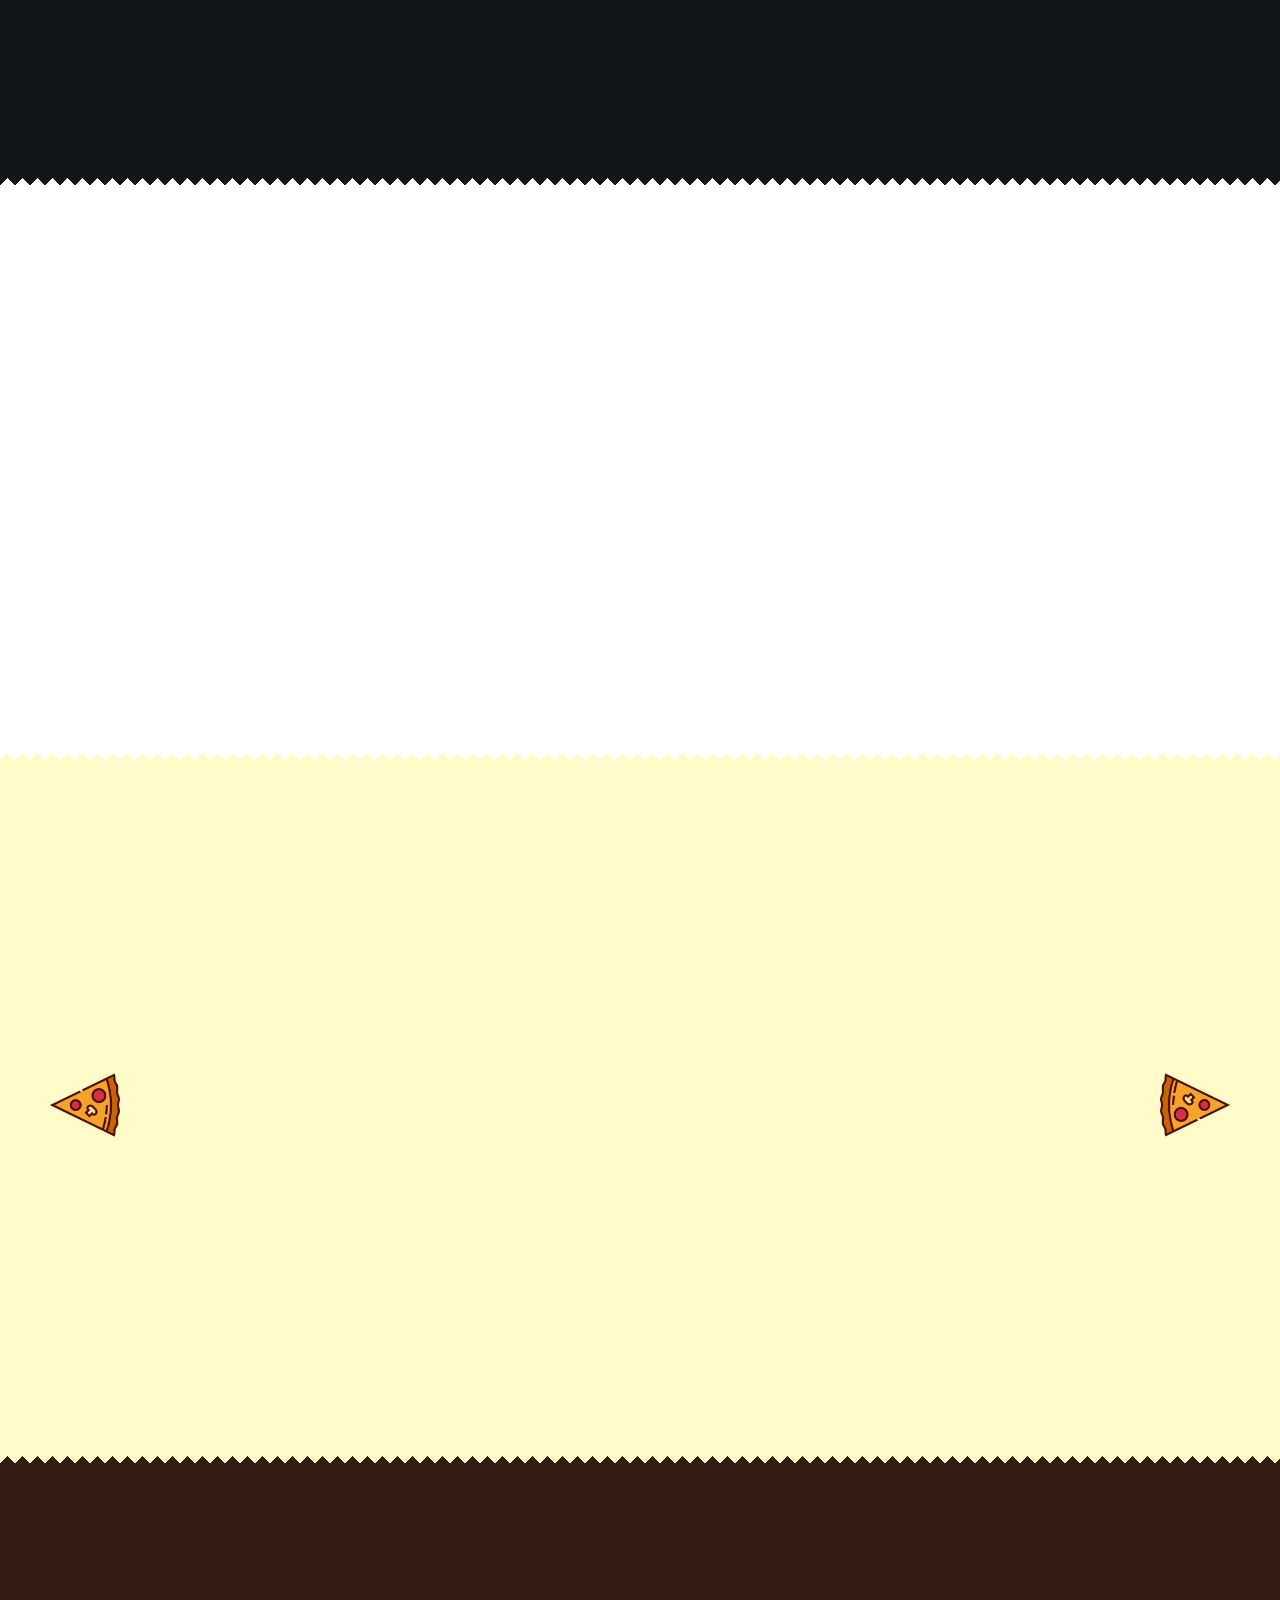
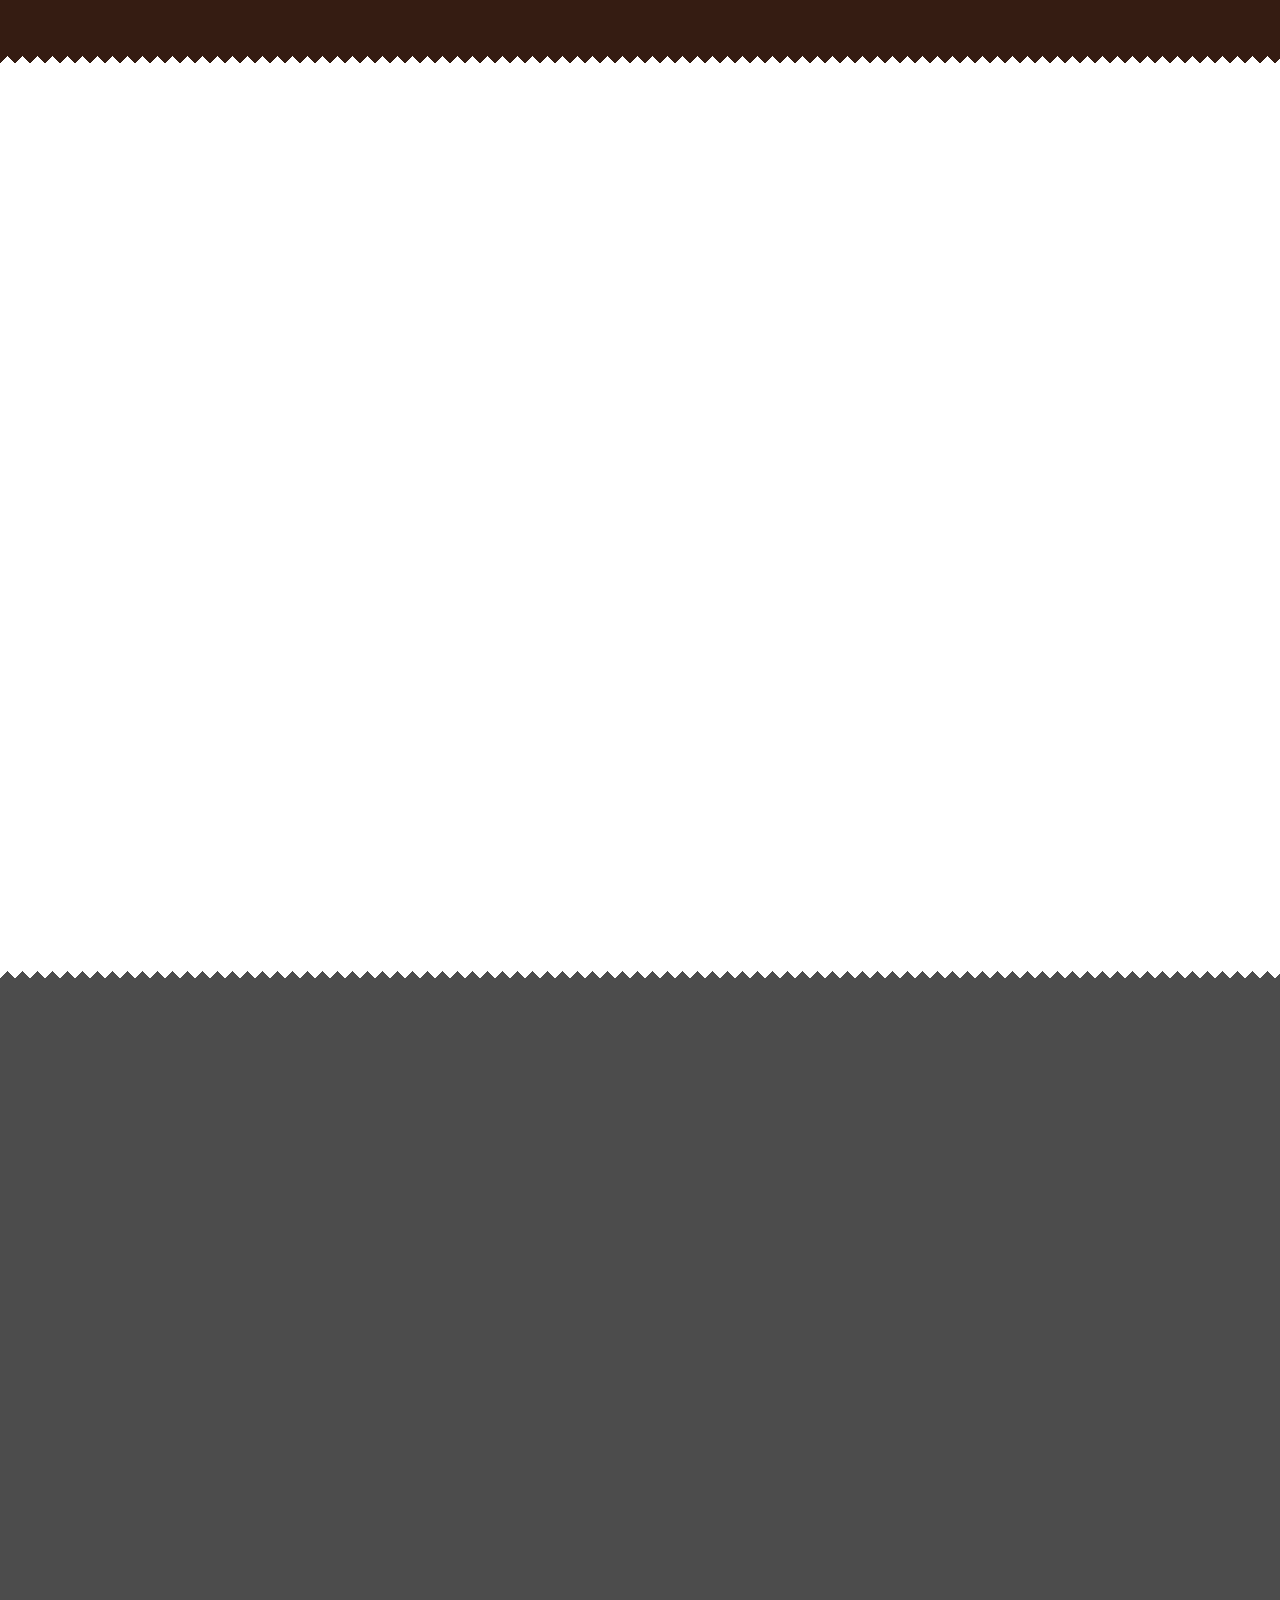
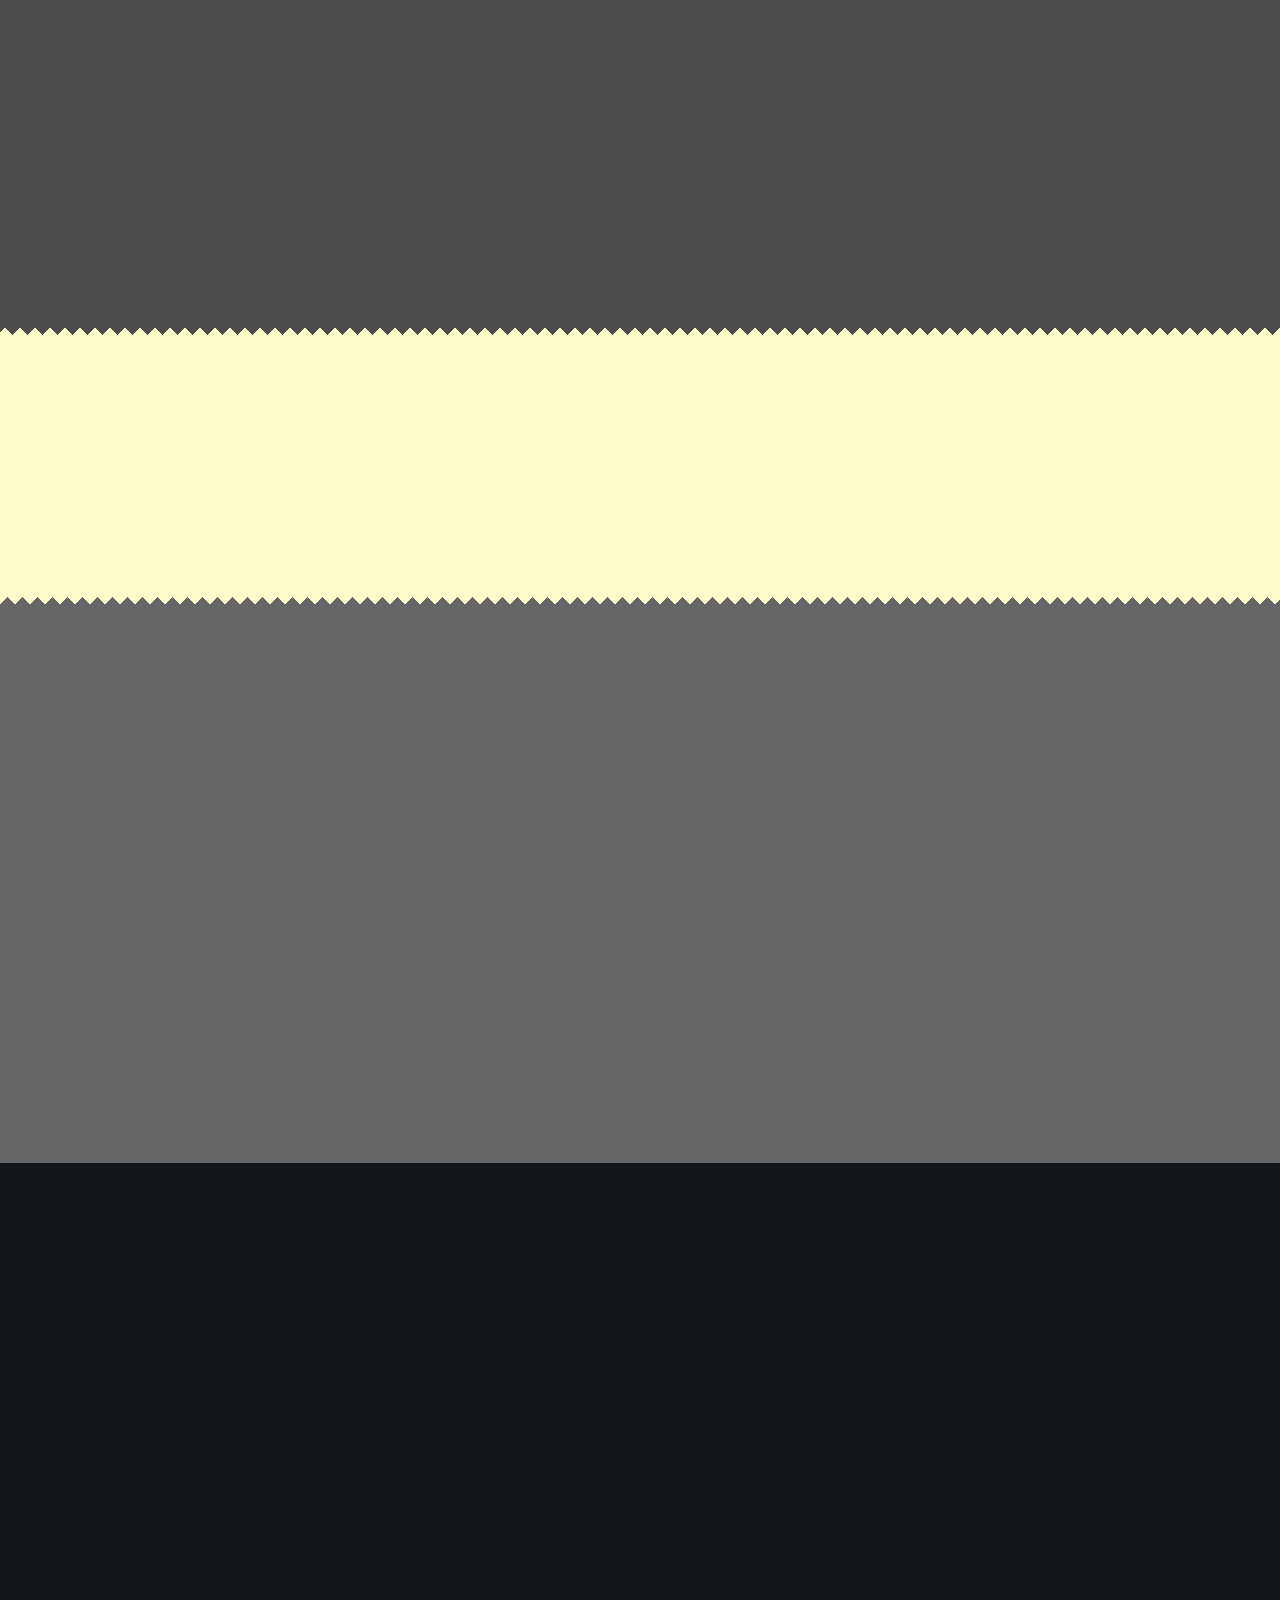
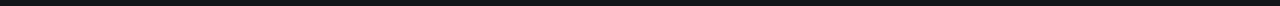
==== commit 8f3d3d69: "boom" ====
--- a/index.html
+++ b/index.html
@@ -1,5 +1,5 @@
 <!DOCTYPE html>
-<html lang="en">
+<html lang="en" style="overflow-x: hidden;">
 <head>
     <meta charset="UTF-8">
     <meta name="viewport" content="width=device-width, initial-scale=1.0">
@@ -8,13 +8,15 @@
     <link href="https://fonts.googleapis.com/css2?family=Roboto:ital,wght@0,100;0,300;0,400;0,500;0,700;0,900;1,100;1,300;1,400;1,500;1,700;1,900&display=swap" rel="stylesheet"> 
     <link href="https://fonts.googleapis.com/css2?family=Arimo:ital,wght@0,400;0,500;0,600;0,700;1,400;1,500;1,600;1,700&display=swap" rel="stylesheet">
     <link href="https://fonts.googleapis.com/css2?family=Roboto+Condensed:ital,wght@0,300;0,400;0,700;1,300;1,400;1,700&display=swap" rel="stylesheet"> 
+    <link rel="stylesheet" href="css/animate.css">
     <link rel="stylesheet" href="css/bootstrap.min.css">
     <link rel="stylesheet" href="css/slick.css">
     <link rel="stylesheet" href="https://cdnjs.cloudflare.com/ajax/libs/font-awesome/4.7.0/css/font-awesome.min.css">
+    <link rel="stylesheet" href="css/venobox.min.css">
     <link rel="stylesheet" href="css/style.css">
     <link rel="stylesheet" href="css/media.css">
 </head>
-<body>
+<body style="overflow-x: hidden;">
   <!-- *===========Navber Start==========* -->
   <section id="navber">
     <nav class="navbar navbar-expand-lg">
@@ -23,7 +25,7 @@
             <img src="images/logo.png" alt="logo" class="w-100 img-fluid">
           </a>
           <button class="navbar-toggler" type="button" data-bs-toggle="collapse" data-bs-target="#navbarSupportedContent" aria-controls="navbarSupportedContent" aria-expanded="false" aria-label="Toggle navigation">
-            <span class="navbar-toggler-icon"></span>
+            <i class="fa fa-bars"></i>
           </button>
           <div class="collapse navbar-collapse" id="navbarSupportedContent">
             <ul class="navbar-nav ms-auto mb-2 mb-lg-0">
@@ -64,7 +66,7 @@
               </li>
             </ul>
             <div class="order">
-              <span>Cart <a href="#"><i class="fa fa-shopping-cart"></i></a></span>
+              <span><a href="#">Cart <i class="fa fa-shopping-cart"></i></a></span>
             </div>
           </div>
         </div>
@@ -79,6 +81,31 @@
         <div class="slider-item position-relative">
             <div class="image">
                 <img src="images/Banner1.jpg" alt="banner background" class="w-100 img-fluid">
+            </div>
+            <div class="info position-absolute h-100 top-0 start-0 w-100">
+                <div class="container-xl h-100">
+                    <div class="row d-flex align-items-center h-100">
+                        <div class="col-lg text-center">
+                          <div class="tumb-logo">
+                            <i class="fa fa-cutlery wow fadeInUp" aria-hidden="true"></i>
+                            <div class="line1 wow fadeInLeft"></div>
+                            <div class="line2 wow fadeInRight"></div>
+                          </div>
+                          <h1 class="wow fadeInDown">PiZZA</h1>
+                          <h1 class="wow fadeInUp">PiE ME</h1>
+                          <h2 class="wow fadeInUp">Make Your Own Pizza</h2>
+                          <div class="btn">
+                            <a href="#" class="wow fadeInLeft">Order Now</a>
+                            <a href="#" class="wow fadeInRight">Land More</a>
+                          </div>
+                        </div>
+                    </div>
+                </div>
+            </div>
+        </div>
+        <div class="slider-item position-relative">
+            <div class="image">
+                <img src="images/banner2.jpg" alt="banner background" class="w-100 img-fluid">
             </div>
             <div class="info position-absolute h-100 top-0 start-0 w-100">
                 <div class="container-xl h-100">
@@ -103,7 +130,7 @@
         </div>
         <div class="slider-item position-relative">
             <div class="image">
-                <img src="images/banner2.jpg" alt="banner background" class="w-100 img-fluid">
+                <img src="images/banner3.jpg" alt="banner background" class="w-100 img-fluid">
             </div>
             <div class="info position-absolute h-100 top-0 start-0 w-100">
                 <div class="container-xl h-100">
@@ -126,31 +153,6 @@
                 </div>
             </div>
         </div>
-        <div class="slider-item position-relative">
-            <div class="image">
-                <img src="images/banner3.jpg" alt="banner background" class="w-100 img-fluid">
-            </div>
-            <div class="info position-absolute h-100 top-0 start-0 w-100">
-                <div class="container-xl h-100">
-                    <div class="row d-flex align-items-center h-100">
-                        <div class="col-lg text-center">
-                          <div class="tumb-logo">
-                            <i class="fa fa-cutlery" aria-hidden="true"></i>
-                            <div class="line1"></div>
-                            <div class="line2"></div>
-                          </div>
-                          <h1>PiZZA</h1>
-                          <h1>PiE ME</h1>
-                          <h2>Make Your Own Pizza</h2>
-                          <div class="btn">
-                            <a href="#">Order Now</a>
-                            <a href="#">Land More</a>
-                          </div>
-                        </div>
-                    </div>
-                </div>
-            </div>
-        </div>
     </div>
 </section>
   <!-- *===========Banner End===========* -->
@@ -161,38 +163,41 @@
     <div class="row">
       <div class="col-lg-12">
         <div class="about-Heading text-center">
-          <h1>About Our Pizza Pie Me</h1>
+          <h1 class="wow fadeInUp">About Our Pizza Pie Me</h1>
           <div class="head-line text-center d-flex justify-content-center">
-            <i class="fa fa-cutlery"></i>
-            <div class="Aline1"></div>
-            <div class="Aline2"></div>
-          </div>
-          <p>Lorem ipsum, dolor sit amet consectetur adipisicing elit. Alias, ullam fuga accusantium magni quidem iste eligendi, debitis, neque dolorem dignissimos saepe nulla fugit sint. Vitae perferendis harum cupiditate quisquam impedit.</p>
+            <i class="fa fa-cutlery wow fadeInUp"></i>
+            <div class="Aline1 wow fadeInUp"></div>
+            <div class="Aline2 wow fadeInUp"></div>
+          </div>
+          <p class="wow fadeInUp">Lorem ipsum, dolor sit amet consectetur adipisicing elit. Alias, ullam fuga accusantium magni quidem iste eligendi, debitis, neque dolorem dignissimos saepe nulla fugit sint. Vitae perferendis harum cupiditate quisquam impedit.</p>
         </div>
       </div>
     </div>
     <div class="row">
       <div class="col-lg-6">
         <div class="about-info1">
-          <img src="images/chef.jpg" alt="chef" class="w-100 img-fluid">
+          <img src="images/chef.jpg" alt="chef" class="w-100 img-fluid wow fadeIn">
+          <a class="venobox wow flash" data-wow-iteration="infinite" data-wow-duration="2s" data-autoplay="true" data-vbtype="video" href="https://www.youtube.com/watch?v=9o1jmMaWsr8">
+            <i class="fa fa-play"></i>
+          </a>
         </div>
       </div>
       <div class="col-lg-6">
         <div class="about-info2 d-flex">
-          <img src="images/P-icon.png" alt="P-icon" class="img-fluid">
+          <img src="images/P-icon.png" alt="P-icon" class="img-fluid wow fadeInUp">
           <div class="inner-text">
-            <h3>Pizza Pie Me</h3>
-            <h4>We Love to make Pizza.</h4>
-          </div>
-        </div>
-        <div class="down-text">
+            <h3 class=" wow fadeInUp">Pizza Pie Me</h3>
+            <h4 class=" wow fadeInUp">We Love to make Pizza.</h4>
+          </div>
+        </div>
+        <div class="down-text wow fadeInUp">
           <p>Pizza Pie Me is a family owned and operated business.
             We endeavour to bring to Dhaka the type of pizza you get on any street corner in Rome.
             Roman pizza has a thin, crisp crust and is bursting with flavor. It is cooked for just a few minutes in a very, very hot oven.
             We work with importers and leading suppliers of produce to ensure that our customers get the best pizza in town.
             While we are a classic pizzeria catering to the Italian community, we also serve a wide range of tastes, both international and domestic.
             All our pizzas are 100% Halal and (in our humble opinion) delicious!
-            Lorem ipsum dolor sit amet consectetur adipisicing elit. <p>Consequuntur soluta, temporibus sint nulla praesentium doloremque at est facilis natus! Laborum earum excepturi dolor eius numquam non hic aliquam? Eos repellat molestias officiis reprehenderit doloribus, fugiat sint a rerum voluptas quisquam, quam recusandae et? Optio eligendi doloremque iure rem corporis atque itaque ducimus est perferendis repellendus quae eum illum, deleniti tempore consequuntur a cumque cum aliquam voluptas veniam! Nesciunt et recusandae optio saepe quia reprehenderit eum ad pariatur soluta cum obcaecati suscipit dolor eius deserunt alias voluptatibus eaque distinctio inventore aliquam, ullam architecto dicta dignissimos amet minus. Quas deleniti quis quam.</p>
+            Lorem ipsum dolor sit amet consectetur adipisicing elit. <p class="hide-p">Consequuntur soluta, temporibus sint nulla praesentium doloremque at est facilis natus! Laborum earum excepturi dolor eius numquam non hic aliquam? Eos repellat molestias officiis reprehenderit doloribus, fugiat sint a rerum voluptas quisquam, quam recusandae et? Optio eligendi doloremque iure rem corporis atque itaque ducimus est perferendis repellendus quae eum illum, deleniti tempore consequuntur a cumque cum aliquam voluptas veniam! Nesciunt et recusandae optio saepe quia reprehenderit eum ad pariatur soluta cum obcaecati suscipit dolor eius deserunt alias voluptatibus eaque distinctio inventore aliquam, ullam architecto dicta dignissimos amet minus. Quas deleniti quis quam.</p>
           </p>
         </div>
       </div>
@@ -207,46 +212,46 @@
       <div class="row">
         <div class="col-lg-12">
           <div class="about-Heading text-center">
-            <h1>Our Special Delivery Service</h1>
+            <h1 class=" wow fadeInUp">Our Special Delivery Service</h1>
             <div class="head-line text-center d-flex justify-content-center">
-              <i class="fa fa-cutlery"></i>
-              <div class="Aline1"></div>
-              <div class="Aline2"></div>
-            </div>
-            <p>Lorem ipsum, dolor sit amet consectetur adipisicing elit. Alias, ullam fuga accusantium magni quidem iste eligendi, debitis, neque dolorem dignissimos saepe nulla fugit sint. Vitae perferendis harum cupiditate quisquam impedit.</p>
+              <i class="fa fa-cutlery wow fadeInUp"></i>
+              <div class="Aline1 wow fadeInUp"></div>
+              <div class="Aline2 wow fadeInUp"></div>
+            </div>
+            <p class=" wow fadeInUp">Lorem ipsum, dolor sit amet consectetur adipisicing elit. Alias, ullam fuga accusantium magni quidem iste eligendi, debitis, neque dolorem dignissimos saepe nulla fugit sint. Vitae perferendis harum cupiditate quisquam impedit.</p>
           </div>
         </div>
       </div>
       <div class="row">
         <div class="col-lg-4 text-center">
           <div class="D-item d-flex justify-content-center">
-            <div class="service-icon d-flex justify-content-center align-items-center">
+            <div class="service-icon d-flex justify-content-center align-items-center wow fadeInUp">
               <i class="fa fa-file-text-o"></i>
             </div>
           </div>
-          <div class="inner-texts">
+          <div class="inner-texts wow fadeInUp">
             <h2>1. Select Your Food</h2>
           <p>Lorem ipsum dolor sit amet consectetur adipisicing elit. Deserunt dolorem unde nesciunt, sunt numquam iste?</p>
           </div>
         </div>
         <div class="col-lg-4 text-center">
           <div class="D-item d-flex justify-content-center">
-            <div class="service-icon d-flex justify-content-center align-items-center">
+            <div class="service-icon d-flex justify-content-center align-items-center wow fadeInUp">
               <i class="fa fa-credit-card"></i>
             </div>
           </div>
-          <div class="inner-texts">
+          <div class="inner-texts wow fadeInUp">
             <h2>2. Pay With Card or Cash</h2>
           <p>Lorem ipsum dolor sit amet consectetur adipisicing elit. Deserunt dolorem unde nesciunt, sunt numquam iste?</p>
           </div>
         </div>
         <div class="col-lg-4 text-center">
           <div class="D-item d-flex justify-content-center">
-            <div class="service-icon d-flex justify-content-center align-items-center">
+            <div class="service-icon d-flex justify-content-center align-items-center wow fadeInUp">
               <i class="fa fa-archive"></i>
             </div>
           </div>
-          <div class="inner-texts">
+          <div class="inner-texts wow fadeInUp">
             <h2>3. Pickup or Delivery</h2>
           <p>Lorem ipsum dolor sit amet consectetur adipisicing elit. Deserunt dolorem unde nesciunt, sunt numquam iste?</p>
           </div>
@@ -263,7 +268,7 @@
     <div class="container">
     <div class="row">
         <div class="col-lg-12">
-          <div class="about-Heading text-center">
+          <div class="about-Heading text-center wow fadeInUp">
             <h1>Our Special Pizza Menu</h1>
             <div class="head-line text-center d-flex justify-content-center">
               <i class="fa fa-cutlery"></i>
@@ -275,7 +280,7 @@
         </div>
       </div>
       <div class="row">
-        <div class="main-slider">
+        <div class="main-slider wow fadeInUp">
         <div class="col-lg-3 d-flex justify-content-center">
           <div class="pizza-item text-center">
             <img src="images/Quattro-Formaggi.png" alt="Quattro" class="img-fluid m-auto">
@@ -364,7 +369,7 @@
   <!-- *===========counterup Start==========* -->
   <section id="counter-main">
     <div class="vincent_bottom_corners"></div>
-    <div class="container">
+    <div class="container wow fadeInUp">
         <div class="row">
             <div class="col-lg">
                 <div class="counter-item text-center">
@@ -402,28 +407,354 @@
   <!-- *===========counterup End===========* -->
   <!-- *===========Team Start==========* -->
   <section id="team">
-    <div class="container">
+    <div class="vincent_bottom_corners"></div>
+    <div class="container wow fadeInUp">
       <div class="row">
         <div class="col-lg-12">
-
+          <div class="about-Heading text-center">
+            <h1>Our professional kitchen chef</h1>
+            <div class="head-line text-center d-flex justify-content-center">
+              <i class="fa fa-cutlery"></i>
+              <div class="Aline1"></div>
+              <div class="Aline2"></div>
+            </div>
+            <p>Lorem ipsum, dolor sit amet consectetur adipisicing elit. Alias, ullam fuga accusantium magni quidem iste eligendi, debitis, neque dolorem dignissimos saepe nulla fugit sint. Vitae perferendis harum cupiditate quisquam impedit.</p>
+          </div>
+        </div>
+      </div>
+      <div class="row">
+        <div class="col-lg-6">
+          <div class="main-slider1">
+            <div class="team-item1">
+              <img src="images/chef1.png" alt="chef1" class="img-fluid">
+            </div>
+            <div class="team-item1">
+              <img src="images/chef2.png" alt="chef1" class="img-fluid">
+            </div>
+            <div class="team-item1">
+              <img src="images/chef3.png" alt="chef1" class="img-fluid">
+            </div>
+          </div>
+        </div>
+        <div class="col-lg-6 text-start">
+          <div class="main-slider2">
+            <div class="team-item2 m-auto">
+              <h1>Jamie Oliver</h1>
+              <div class="star-rating d-flex">
+                <h6>Rating:</h6>
+                <a href="#"><i class="fa fa-star"></i></a>
+                <a href="#"><i class="fa fa-star"></i></a>
+                <a href="#"><i class="fa fa-star"></i></a>
+                <a href="#"><i class="fa fa-star"></i></a>
+                <a href="#"><i class="fa fa-star"></i></a>
+              </div>
+              <p>By all accounts, this particular individual has done quite well for himself in the world of all things culinary. While he doesn’t have the celebrity status of some of the other chefs that also appear on this list, he is certainly on his way to achieving that type of status. More importantly, he strives for excellence in everything he does when it comes to creating new dishes, as well as making those signature dishes that he is already well known for.</p><p> This alone will help propel him into a household name, largely thanks to the outstanding quality of everything he turns out. There is no doubt that if he keeps at it long enough, he too will be a household name just like many of the chefs that appear closer to the bottom of this list. After all, he already has quality going for him. He’s also driven to constantly improve and get his name out there as much as possible. As long as he keeps doing what he’s doing, he really can’t miss.</p>
+            </div>
+            <div class="team-item2 m-auto">
+              <h1>Anne Burrell</h1>
+              <div class="star-rating d-flex">
+                <h6>Rating:</h6>
+                <a href="#"><i class="fa fa-star"></i></a>
+                <a href="#"><i class="fa fa-star"></i></a>
+                <a href="#"><i class="fa fa-star"></i></a>
+                <a href="#"><i class="fa fa-star"></i></a>
+                <a href="#"><i class="fa fa-star-half"></i></a>
+              </div>
+              <p>It seems like cooking shows are all the rage these days. For years, the only place that you would find any type of cooking shows was on place like the Food Network. In today’s world, cooking competitions make it to primetime television on local networks. As such, Anne Burrell has shown up on some of these television shows, acting as a judge for those who are brave enough to compete.</p><p> Competitors are often surprised by her demeanor, as this approachable looking woman with a warm smile can be very exacting when it comes to creating a dish and doing it the right way. However, almost everyone would probably admit that if they follow her advice, they are capable of becoming a better cook because of it. She knows how things should be done and she’s not afraid to tell people that they need to do something differently. In fact, that is exactly what has made her so popular.</p>
+            </div>
+            <div class="team-item2 m-auto">
+              <h1>Rocco Dispirito</h1>
+              <div class="star-rating d-flex">
+                <h6>Rating:</h6>
+                <a href="#"><i class="fa fa-star"></i></a>
+                <a href="#"><i class="fa fa-star"></i></a>
+                <a href="#"><i class="fa fa-star"></i></a>
+                <a href="#"><i class="fa fa-star"></i></a>
+                <a href="#"><i class="fa fa-star"></i></a>
+              </div>
+              <p>This individual has been in the restaurant business for a good chunk of his adult life. With that being said, he rose to fame when he decided to chronicle opening a restaurant in the extremely competitive area of New York City with a reality television show. The idea was to show the audience everything from beginning to end so they would better understand exactly what is involved in opening a successful restaurant. However, the restaurant didn’t turn out to be a success.</p><p> In fact, it turned out to be a dismal failure and all of it was documented on television for the whole world to see. Things got even worse when the business partner that he had entered into this endeavor with ended up suing him. He ended up in the tabloids for what seemed like months and many people thought that his career as a chef would be over as a result of everything that happened. Despite all of this, he proved the naysayers wrong and came back better than ever.</p>
+            </div>
+          </div>
         </div>
       </div>
     </div>
   </section>
   <!-- *===========Team End===========* -->
-  <!-- *===========Navber Start==========* -->
-  <!-- *===========Navber End===========* -->
-  <!-- *===========Navber Start==========* -->
-  <!-- *===========Navber End===========* -->
-  <!-- *===========Navber Start==========* -->
-  <!-- *===========Navber End===========* -->
-  <!-- *===========Navber Start==========* -->
-  <!-- *===========Navber End===========* -->
+  <!-- *===========Gallery Start==========* -->
+  <section id="gallery">
+    <div class="vincent_bottom_corners"></div>
+    <div class="vincent_bottom_corners2"></div>
+    <div class="overlay">
+    <div class="container wow fadeInUp">
+      <div class="row">
+        <div class="col-lg-12">
+          <div class="about-Heading text-center">
+            <h1>Our Instagram Post</h1>
+            <div class="head-line text-center d-flex justify-content-center">
+              <i class="fa fa-cutlery"></i>
+              <div class="Aline1"></div>
+              <div class="Aline2"></div>
+            </div>
+            <p>Lorem ipsum, dolor sit amet consectetur adipisicing elit. Alias, ullam fuga accusantium magni quidem iste eligendi, debitis, neque dolorem dignissimos saepe nulla fugit sint. Vitae perferendis harum cupiditate quisquam impedit.</p>
+          </div>
+        </div>
+      </div>
+      <div class="row">
+        <div class="col-lg-3">
+          <div class="insta-photo">
+            <div class="inner-img-gal">
+              <img src="images/i1.jpg" alt="i1" class="w-100 img-fluid">
+              <div class="gal-img-over d-flex justify-content-center align-items-center">
+                <a class="venobox" data-gall="gallery01" href="images/i1.jpg">
+                <i class="fa fa-plus"></i>
+                </a>
+              </div>
+            </div>
+            <div class="inner-img-gal top-p">
+              <img src="images/i2.jpg" alt="i1" class="w-100 img-fluid">
+              <div class="gal-img-over d-flex justify-content-center align-items-center">
+                <a class="venobox" data-gall="gallery01" href="images/i2.jpg">
+                  <i class="fa fa-plus"></i>
+                  </a>
+              </div>
+            </div>
+          </div>
+        </div>
+        <div class="col-lg-3">
+          <div class="insta-photo">
+            <div class="inner-img-gal">
+              <img src="images/i4.jpg" alt="i1" class="w-100 img-fluid">
+              <div class="gal-img-over d-flex justify-content-center align-items-center">
+                <a class="venobox" data-gall="gallery01" href="images/i4.jpg">
+                <i class="fa fa-plus"></i>
+                </a>
+              </div>
+            </div>
+            <div class="inner-img-gal top-p">
+              <img src="images/i3.jpg" alt="i1" class="w-100 img-fluid">
+              <div class="gal-img-over d-flex justify-content-center align-items-center">
+                <a class="venobox" data-gall="gallery01" href="images/i3.jpg">
+                <i class="fa fa-plus"></i>
+                </a>
+              </div>
+            </div>
+          </div>
+        </div>
+        <div class="col-lg-3">
+          <div class="insta-photo">
+            <div class="inner-img-gal">
+              <img src="images/i5.jpg" alt="i1" class="w-100 img-fluid">
+              <div class="gal-img-over d-flex justify-content-center align-items-center">
+                <a class="venobox" data-gall="gallery01" href="images/i5.jpg">
+                <i class="fa fa-plus"></i>
+                </a>
+              </div>
+            </div>
+            <div class="inner-img-gal top-p">
+              <img src="images/i6.jpg" alt="i1" class="w-100 img-fluid">
+              <div class="gal-img-over d-flex justify-content-center align-items-center">
+                <a class="venobox" data-gall="gallery01" href="images/i6.jpg">
+                <i class="fa fa-plus"></i>
+                </a>
+              </div>
+            </div>
+          </div>
+        </div>
+        <div class="col-lg-3">
+          <div class="insta-photo">
+            <div class="inner-img-gal">
+              <img src="images/i8.jpg" alt="i1" class="w-100 img-fluid">
+              <div class="gal-img-over d-flex justify-content-center align-items-center">
+                <a class="venobox" data-gall="gallery01" href="images/i8.jpg">
+                <i class="fa fa-plus"></i>
+                </a>
+              </div>
+            </div>
+            <div class="inner-img-gal top-p">
+              <img src="images/i7.jpg" alt="i1" class="w-100 img-fluid">
+              <div class="gal-img-over d-flex justify-content-center align-items-center">
+                <a class="venobox" data-gall="gallery01" href="images/i7.jpg">
+                <i class="fa fa-plus"></i>
+                </a>
+              </div>
+            </div>
+          </div>
+        </div>
+      </div>
+    </div>
+  </div>
+  </section>
+  <!-- *===========Gallery End===========* -->
+  <!-- *===========Pertnership Start==========* -->
+  <section id="brands">
+    <div class="vincent_bottom_corners"></div>
+    <div class="container wow fadeInUp-xl">
+      <div class="row">
+        <div class="col-lg-1 col-2 d-flex justify-content-start align-items-center">
+          <div class="prev">
+            <svg xmlns="http://www.w3.org/2000/svg" width="8.499" height="14.993" viewBox="0 0 8.499 14.993">
+              <path id="arrow"
+                d="M384.293,5611.754l6.411,6.447a1.04,1.04,0,0,0,1.476,0,1.055,1.055,0,0,0,0-1.485l-5.672-5.7,5.672-5.7a1.055,1.055,0,0,0,0-1.485,1.04,1.04,0,0,0-1.476,0l-6.411,6.447a1.055,1.055,0,0,0,0,1.485Z"
+                transform="translate(-383.987 -5603.516)" fill="#fff" />
+            </svg>
+          </div>
+        </div>
+        <div class="col-lg-10 col-8">
+          <div class="brands-slider-main">
+            <div class="slider-item">
+              <a href="#">
+                <img src="images/brand1.png" alt="brands-logo" class="img-fluid">
+              </a>
+            </div>
+            <div class="slider-item">
+              <a href="#">
+                <img src="images/brand2.png" alt="brands-logo" class="img-fluid">
+              </a>
+            </div>
+            <div class="slider-item">
+              <a href="#">
+                <img src="images/brand3.png" alt="brands-logo" class="img-fluid">
+              </a>
+            </div>
+            <div class="slider-item">
+              <a href="#">
+                <img src="images/brand4.png" alt="brands-logo" class="img-fluid">
+              </a>
+            </div>
+            <div class="slider-item">
+              <a href="#">
+                <img src="images/brand1.png" alt="brands-logo" class="img-fluid">
+              </a>
+            </div>
+            <div class="slider-item">
+              <a href="#">
+                <img src="images/brand2.png" alt="brands-logo" class="img-fluid">
+              </a>
+            </div>
+            <div class="slider-item">
+              <a href="#">
+                <img src="images/brand3.png" alt="brands-logo" class="img-fluid">
+              </a>
+            </div>
+            <div class="slider-item">
+              <a href="#">
+                <img src="images/brand4.png" alt="brands-logo" class="img-fluid">
+              </a>
+            </div>
+          </div>
+        </div>
+        <div class="col-lg-1 col-2 d-flex justify-content-end align-items-center">
+          <div class="next">
+            <svg xmlns="http://www.w3.org/2000/svg" width="8.499" height="14.993" viewBox="0 0 8.499 14.993">
+              <path id="arrow"
+                d="M1534.707,5611.754l-6.411,6.447a1.04,1.04,0,0,1-1.476,0,1.055,1.055,0,0,1,0-1.485l5.672-5.7-5.672-5.7a1.055,1.055,0,0,1,0-1.485,1.04,1.04,0,0,1,1.476,0l6.411,6.447a1.055,1.055,0,0,1,0,1.485Z"
+                transform="translate(-1526.514 -5603.516)" fill="#fff" />
+            </svg>
+          </div>
+        </div>
+      </div>
+    </div>
+  </section>
+  <!-- *===========Pertnership End===========* -->
+  <!-- *===========message Start==========* -->
+  <section id="message">
+    <div class="vincent_bottom_corners"></div>
+    <div class="overlay">
+      <div class="container wow fadeInUp">
+        <div class="row">
+          <div class="col-lg-12">
+            <div class="about-Heading text-center">
+              <h1>Send Your Message To Us</h1>
+              <div class="head-line text-center d-flex justify-content-center">
+                <i class="fa fa-cutlery"></i>
+                <div class="Aline1"></div>
+                <div class="Aline2"></div>
+              </div>
+              <p>Lorem ipsum, dolor sit amet consectetur adipisicing elit. Alias, ullam fuga accusantium magni quidem iste eligendi, debitis, neque dolorem dignissimos saepe nulla fugit sint. Vitae perferendis harum cupiditate quisquam impedit.</p>
+            </div>
+          </div>
+        </div>
+        <div class="row">
+          <div class="col-lg-10 m-auto text-center">
+            <div class="mb-3">
+              <label for="exampleFormControlInput1" class="form-label">Email address</label>
+              <input type="email" class="form-control" placeholder="name@example.com" id="email">
+              <div class="err-msg" id="email_error_msg"></div>
+            </div>
+            <div class="mb-3">
+              <label for="exampleFormControlTextarea1" class="form-label">Your message</label>
+              <textarea class="form-control" id="exampleFormControlTextarea1" rows="3"></textarea>
+              <div class="err-msg" id="email_error_msg"></div>
+            </div>
+            <button type="submit" class="btn" onclick="return sub()">Submit</button>
+          </div>
+        </div>
+      </div>
+    </div>
+  </section>
+  <!-- *===========message End===========* -->
+  <!-- *===========footer Start==========* -->
+  <footer id="footer">
+    <div class="container wow fadeInUp">
+      <div class="row">
+        <div class="col-lg-4 me-auto">
+          <div class="sec-1">
+            <img src="images/logo.png" alt="logo" class="img-fluid">
+            <p>Lorem, ipsum dolor sit amet consectetur adipisicing elit. Dignissimos illum impedit rem? Quaerat, quod labore!</p>
+            <div class="sec-info">
+            <i class="fa fa-envelope"><a href="mailto:fozle0it@gmail.com">fozle0it@gmail.com</a></i>
+            <i class="fa fa-phone"><a href="tel:+880 173-892-9889">+880-173-892-9889</a></i>
+            <i class="fa fa-map-marker"><a href="#">Narayanganj Sadar 1400,Dhaka</a></i>
+            </div>
+          </div>
+        </div>
+        <div class="col-lg-4 me-auto">
+          <div class="sec-2">
+            <h2>Recent Posts</h2>
+            <div class="footer-item d-flex flex-column">
+            <a href="#">Chicken Tinga Nachos</a>
+            <a href="#">Sweet and Sour Pork Chops</a>
+            <a href="#">Green Chile And Chicken Stew</a>
+            <a href="#">Pecan Pie Macarons</a>
+            </div>
+          </div>
+        </div>
+        <div class="col-lg-4 me-auto">
+          <div class="sec-1">
+            <h2>Location Map</h2>
+            <iframe src="https://www.google.com/maps/embed?pb=!1m18!1m12!1m3!1d71397.73564618817!2d90.48842472313234!3d23.68970557976541!2m3!1f0!2f0!3f0!3m2!1i1024!2i768!4f13.1!3m3!1m2!1s0x3755b6ea00863299%3A0x8b14f3e1e4dbeb96!2sSiddirganj!5e1!3m2!1sen!2sbd!4v1615619989609!5m2!1sen!2sbd" width="400" height="250" style="border:0;" allowfullscreen="" loading="lazy"></iframe>
+          </div>
+        </div>
+      </div>
+      <div class="row">
+        <div class="line-up"></div>
+        <div class="col-lg-12">
+          <div class="copyright d-flex justify-content-between">
+            <p>Copyrights &copy; By Owner</p>
+          <div class="social-icon">
+            <span>Follow Us: </span>
+          <a href="#"><i class="fa fa-facebook"></i></a>
+          <a href="#"><i class="fa fa-twitter"></i></a>
+          <a href="#"><i class="fa fa-instagram"></i></a>
+          <a href="www.tripadvisor.com"><i class="fa fa-tripadvisor"></i></a>
+          </div>
+          </div>
+        </div>
+      </div>
+    </div>
+  </footer>
+<!-- *===========Navber Start===========* -->
+<div class="back-to-top">
+  <img src="images/back-to-top.png" alt="back-to-top">
+</div>
+<!-- *===========Navber End===========* -->
+  <!-- *===========footer End===========* -->
     <script src="js/jquery.min.js"></script>
+    <script src="js/bootstrap.bundle.min.js"></script>
+    <script src="js/wow.min.js"></script>
     <script src="js/slick.min.js"></script>
     <script src="js/moment.min.js"></script>
-    <script src="js/pb.calendar.js"></script>
-    <script src="js/bootstrap.bundle.min.js"></script>
+    <script src="js/venobox.min.js"></script>
     <script src="js/jquery.counterup.min.js"></script>
     <script src="js/waypoints.min.js"></script>
     <script src="js/script.js"></script>
--- a/css/style.css
+++ b/css/style.css
@@ -23,19 +23,14 @@
 /* *===========Navber Start===========* */
 #navber {
     width: 100%;
-    /* background-color: #332925; */
+    /*background-color: #332925;*/
     position: fixed;
     top: 0;
     left: 0;
     z-index: 999;
 }
 .bg {
-    width: 100%;
     background-color: #332925;
-    position: fixed;
-    top: 0;
-    left: 0;
-    z-index: 999;
     transition: all linear .3s;
     -webkit-transition: all linear .3s;
     -moz-transition: all linear .3s;
@@ -67,24 +62,22 @@
     padding-left: 30px;
 }
 #navber .navbar-expand-lg .navbar-nav .nav-link::after {
-    content: '';
-    position: absolute;
-    bottom: 5px;
-    left: 0;
-    width: 0%;
-    height: 3px;
-    background: #fefdec;
-    opacity: 0;
-    transition: all linear .4s;
-    -webkit-transition: all linear .4s;
-    -moz-transition: all linear .4s;
-    -ms-transition: all linear .4s;
-    -o-transition: all linear .4s;
-}
-#navber .navbar-expand-lg .navbar-nav .nav-link:hover::after{
-    color: #fff;
-    width: 100%;
-    opacity: 1;
+	content: '';
+	position: absolute;
+	bottom: 5px;
+	left: 0;
+	width: 100%;
+	height: 3px;
+	background: #fefdec;
+	opacity: 1;
+	transform-origin: right top;
+	transform: scale(0,1);
+	transition: color .1s,transform .2s ease-out;
+}
+#navber .navbar-expand-lg .navbar-nav .nav-link:hover::after {
+	color: #fff;
+	transform-origin: left top;
+	transform: scale(1,1);
 }
 #navber .navbar-expand-lg .navbar-nav .nav-link:hover {
     color: #fffcca;
@@ -126,8 +119,10 @@
 }
 #navber .navbar-expand-lg .navbar-nav .dropdown-menu {
 	position: absolute;
-    background-color: #332925;
-    color: #fefdec;
+	background-color: #332925;
+	color: #fefdec;
+	width: 195px;
+	left: -40px;
 }
 #navber .dropdown-item {
 	display: block;
@@ -146,7 +141,11 @@
 	border: 0;
 }
 #navber .dropdown-item img {
-    width: 50px;
+	width: 50px;
+	padding: 10px 0;
+	border-right: 1px solid #ffffff4f;
+	padding-right: 9px;
+	margin-right: 10px;
 }
 #navber .dropdown-item:hover{
 	color: #1e2125;
@@ -376,6 +375,37 @@
 #about .about-info1, .about-info2 {
     padding-top: 40px;
 }
+#about .about-info1 {
+    position: relative;
+}
+#about .about-info1 a {
+    position: absolute;
+    top: 50%;
+    left: 50%;
+    padding: 20px 27px;
+    font-size: 20px;
+    color: #fff;
+    border: 3px solid #fff;
+    transform: translate(-50%,-50%);
+    -webkit-transform: translate(-50%,-50%);
+    -moz-transform: translate(-50%,-50%);
+    -ms-transform: translate(-50%,-50%);
+    -o-transform: translate(-50%,-50%);
+    border-radius: 50%;
+    -webkit-border-radius: 50%;
+    -moz-border-radius: 50%;
+    -ms-border-radius: 50%;
+    -o-border-radius: 50%;
+    transition: all linear .3s;
+    -webkit-transition: all linear .3s;
+    -moz-transition: all linear .3s;
+    -ms-transition: all linear .3s;
+    -o-transition: all linear .3s;
+}
+#about .about-info1 a:hover {
+    background-color: #fff;
+    color: #000;
+}
 #about .about-info2 img {
     width: 100px;
 }
@@ -700,7 +730,7 @@
 }
 #counter-main .counter-item h5 {
     font-size: 16px;
-    font-family: 'Lobster', cursive;
+    font-family: 'Roboto', sans-serif;
     font-weight: 400;
     text-transform: uppercase;
     color: #fff;
@@ -732,14 +762,629 @@
 }
 /* *===========counterup End===========* */
 /* *===========Team Start===========* */
+#team {
+    padding-bottom: 0;
+}
+#team .about-Heading {
+    font-family: 'Roboto Condensed', sans-serif;
+}
+#team .about-Heading h1{
+    font-size: 45px;
+    font-weight: 500;
+    color: #000;
+    padding-top: 50px;
+    text-transform: capitalize;
+}
+#team .about-Heading p {
+    font-size: 16px;
+	font-weight: 500;
+	color: #555;
+	padding: 0 245px;
+    padding-top: 25px;
+}
+#team .about-Heading .head-line {
+    font-size: 14px;
+    color: rgb(255, 172, 38);
+    position: relative;
+}
+#team .about-Heading .head-line .Aline1{
+    width: 185px;
+    height: 3px;
+    background: #666;
+    position: absolute;
+    left: 52%;
+    top: 50%;
+    transform: translateY(-50%);
+    -webkit-transform: translateY(-50%);
+    -moz-transform: translateY(-50%);
+    -ms-transform: translateY(-50%);
+    -o-transform: translateY(-50%);
+}
+#team .about-Heading .head-line .Aline2{
+    width: 185px;
+    height: 3px;
+    background: #666;
+    position: absolute;
+    right: 52%;
+    top: 50%;
+    transform: translateY(-50%);
+    -webkit-transform: translateY(-50%);
+    -moz-transform: translateY(-50%);
+    -ms-transform: translateY(-50%);
+    -o-transform: translateY(-50%);
+}
+#team .vincent_bottom_corners {
+	background-image: linear-gradient(rgb(18, 22, 24), rgb(18, 22, 24)), linear-gradient(-45deg, transparent 75%, #351c12 75%), linear-gradient(45deg, transparent 75%, #351c12 75%);
+}
+#team .vincent_bottom_corners {
+	-webkit-transform: rotate(-0deg);
+	transform: rotate(-0deg);
+	margin-top: 0px;
+}
+#team .vincent_bottom_corners {
+	width: 100%;
+	height: 10px;
+	position: absolute !important;
+	left: 0;
+	border: solid transparent;
+	border-width: 10px 0;
+	background-color: #121618;
+	background-color: hsla(0, 0%, 0%, 0);
+	background-repeat: repeat, repeat-x, repeat-x, repeat-x, repeat-x;
+	background-position: 0 0, 0 0, 0 0, 0 100%, 0 100%;
+	background-size: auto auto, 15px 15px, 15px 15px, 15px 15px, 15px 15px;
+	background-clip: padding-box, border-box, border-box, border-box, border-box;
+	background-origin: padding-box, border-box, border-box, border-box, border-box;
+	z-index: 100;
+}
+#team .main-slider1,.main-slider2 {
+    padding-top: 35px;
+}
+#team .team-item1 img{
+    width: 400px;
+    margin: 0 auto;
+}
+#team .team-item2 {
+	padding: 0 50px;
+	padding-top: 40px;
+}
+#team .team-item2 h1 {
+    font-size: 30px;
+    font-family: 'Roboto', sans-serif;
+    font-weight: 500;
+    text-transform: uppercase;
+    color: #333;
+}
+#team .team-item2 p {
+    font-size: 16px;
+    font-family: 'Roboto', sans-serif;
+    font-weight: 400;
+    color: #777;
+    padding-top: 20px;
+}
+#team .team-item2 .star-rating {
+    padding-top: 5px;
+}
+#team .team-item2 .star-rating h6{
+    font-size: 16px;
+    font-family: 'Roboto', sans-serif;
+    font-weight: 500;
+    color: #777;
+    padding-top: 3px;
+}
+#team .team-item2 .star-rating i{
+    font-size: 16px;
+    color: rgb(255, 157, 0);
+    padding-left: 5px;
+}
 /* *===========Team End===========* */
-/* *===========Navber Start===========* */
-/* *===========Navber End===========* */
-/* *===========Navber Start===========* */
-/* *===========Navber End===========* */
-/* *===========Navber Start===========* */
-/* *===========Navber End===========* */
-/* *===========Navber Start===========* */
-/* *===========Navber End===========* */
-/* *===========Navber Start===========* */
-/* *===========Navber End===========* */+/* *===========Gallary Start===========* */
+#gallery {
+    position: relative;
+    width: 100%;
+    background: url(../images/bg.jpg);
+    background-attachment: fixed;
+    background-size: cover;
+    background-repeat: no-repeat;
+    background-position: center;
+}
+#gallery .overlay {
+    width: 100%;
+    height: 100%;
+    padding-bottom: 80px;
+    background-color: rgba(0, 0, 0, 0.700);
+}
+#gallery .vincent_bottom_corners {
+	background-image: linear-gradient(rgb(18, 22, 24), rgb(18, 22, 24)), linear-gradient(-45deg, transparent 75%, #ffffff 75%), linear-gradient(45deg, transparent 75%, #ffffff 75%);
+}
+#gallery .vincent_bottom_corners {
+	-webkit-transform: rotate(0deg);
+	transform: rotate(0deg);
+	margin-top: 0;
+	-moz-transform: rotate(0deg);
+	-ms-transform: rotate(0deg);
+	-o-transform: rotate(0deg);
+}
+#gallery .vincent_bottom_corners {
+	width: 100%;
+	height: 10px;
+	position: absolute !important;
+	left: 0;
+	border: solid transparent;
+	border-width: 10px 0;
+	background-color: #121618;
+	background-color: hsla(0, 0%, 0%, 0);
+	background-repeat: repeat, repeat-x, repeat-x, repeat-x, repeat-x;
+	background-position: 0 0, 0 0, 0 0, 0 100%, 0 100%;
+	background-size: auto auto, 15px 15px, 15px 15px, 15px 15px, 15px 15px;
+	background-clip: padding-box, border-box, border-box, border-box, border-box;
+	background-origin: padding-box, border-box, border-box, border-box, border-box;
+	z-index: 100;
+}
+#gallery .vincent_bottom_corners2 {
+	background-image: linear-gradient(rgb(18, 22, 24), rgb(18, 22, 24)), linear-gradient(-45deg, transparent 75%, #ffffff 75%), linear-gradient(45deg, transparent 75%, #ffffff 75%);
+}
+#gallery .vincent_bottom_corners2 {
+	-webkit-transform: rotate(180deg);
+	transform: rotate(180deg);
+	margin-top: -20px;
+	-moz-transform: rotate(180deg);
+	-ms-transform: rotate(180deg);
+	-o-transform: rotate(180deg);
+	margin-left: 2px;
+}
+#gallery .vincent_bottom_corners2 {
+	width: 100%;
+	height: 10px;
+	position: absolute !important;
+	left: 0;
+	border: solid transparent;
+	border-width: 10px 0;
+	background-color: #121618;
+	background-color: hsla(0, 0%, 0%, 0);
+	background-repeat: repeat, repeat-x, repeat-x, repeat-x, repeat-x;
+	background-position: 0 0, 0 0, 0 0, 0 100%, 0 100%;
+	background-size: auto auto, 15px 15px, 15px 15px, 15px 15px, 15px 15px;
+	background-clip: padding-box, border-box, border-box, border-box, border-box;
+	background-origin: padding-box, border-box, border-box, border-box, border-box;
+	z-index: 100;
+}
+#gallery .about-Heading {
+    font-family: 'Roboto Condensed', sans-serif;
+}
+#gallery .about-Heading h1{
+    font-size: 45px;
+    font-weight: 500;
+    color: #fffcca;
+    padding-top: 50px;
+    text-transform: capitalize;
+    padding-bottom: 10px;
+}
+#gallery .about-Heading p {
+    font-size: 16px;
+	font-weight: 500;
+	color: rgb(185, 185, 185);
+	padding: 0 245px;
+    padding-top: 25px;
+    padding-bottom: 40px;
+}
+#gallery .about-Heading .head-line {
+    font-size: 14px;
+    color: rgb(255, 172, 38);
+    position: relative;
+}
+#gallery .about-Heading .head-line .Aline1{
+    width: 185px;
+    height: 3px;
+    background: #666;
+    position: absolute;
+    left: 52%;
+    top: 50%;
+    transform: translateY(-50%);
+    -webkit-transform: translateY(-50%);
+    -moz-transform: translateY(-50%);
+    -ms-transform: translateY(-50%);
+    -o-transform: translateY(-50%);
+}
+#gallery .about-Heading .head-line .Aline2{
+    width: 185px;
+    height: 3px;
+    background: #666;
+    position: absolute;
+    right: 52%;
+    top: 50%;
+    transform: translateY(-50%);
+    -webkit-transform: translateY(-50%);
+    -moz-transform: translateY(-50%);
+    -ms-transform: translateY(-50%);
+    -o-transform: translateY(-50%);
+}
+#gallery .inner-img-gal{
+    position: relative;
+    overflow: hidden;
+}
+#gallery .inner-img-gal .gal-img-over i {
+    color: #fff;
+    padding: 10px 12px;
+    border: 1px solid rgb(255, 137, 2);
+    border-radius: 50%;
+    -webkit-border-radius: 50%;
+    -moz-border-radius: 50%;
+    -ms-border-radius: 50%;
+    -o-border-radius: 50%;
+    transition: all linear .3s;
+    -webkit-transition: all linear .3s;
+    -moz-transition: all linear .3s;
+    -ms-transition: all linear .3s;
+    -o-transition: all linear .3s;
+}
+#gallery .inner-img-gal .gal-img-over i:hover {
+    background: rgb(255, 137, 2);
+    transform: rotate(180deg);
+    -webkit-transform: rotate(180deg);
+    -moz-transform: rotate(180deg);
+    -ms-transform: rotate(180deg);
+    -o-transform: rotate(180deg);
+}
+#gallery .inner-img-gal .gal-img-over {
+    position: absolute;
+    top: 0;
+    left: 0;
+    width: 100%;
+    height: 100%;
+    opacity: 1;
+    background: rgba(0, 0, 0, 0.600);
+    transform-origin: left bottom;
+    transition: color .1s,transform .2s ease-out;
+    -webkit-transition: color .1s,transform .2s ease-out;
+    -moz-transition: color .1s,transform .2s ease-out;
+    -ms-transition: color .1s,transform .2s ease-out;
+    -o-transition: color .1s,transform .2s ease-out;
+    transform: scale(1,0);
+    -webkit-transform: scale(1,0);
+    -moz-transform: scale(1,0);
+    -ms-transform: scale(1,0);
+    -o-transform: scale(1,0);
+}
+#gallery .inner-img-gal:hover .gal-img-over{
+    transform-origin: left top;
+    transform: scale(1,1);
+}
+#gallery .top-p {
+    margin-top: 24px;
+}
+/* *===========Gallary End===========* */
+/* *===========Pertnership Start===========* */
+#brands {
+    width: 100%;
+    background: #fffcca;
+    padding-top: 30px;
+    padding-bottom: 30px;
+  }
+  #brands .vincent_bottom_corners {
+	background-image: linear-gradient(rgb(18, 22, 24), rgb(18, 22, 24)), linear-gradient(-45deg, transparent 75%, #fffcca 75%), linear-gradient(45deg, transparent 75%, #fffcca 75%);
+}
+#brands .vincent_bottom_corners {
+	-webkit-transform: rotate(180deg);
+	transform: rotate(180deg);
+	margin-top: -50px;
+	-moz-transform: rotate(180deg);
+	-ms-transform: rotate(180deg);
+	-o-transform: rotate(180deg);
+}
+#brands .vincent_bottom_corners {
+	width: 100%;
+	height: 10px;
+	position: absolute !important;
+	left: 0;
+	border: solid transparent;
+	border-width: 10px 0;
+	background-color: #121618;
+	background-color: hsla(0, 0%, 0%, 0);
+	background-repeat: repeat, repeat-x, repeat-x, repeat-x, repeat-x;
+	background-position: 0 0, 0 0, 0 0, 0 100%, 0 100%;
+	background-size: auto auto, 15px 15px, 15px 15px, 15px 15px, 15px 15px;
+	background-clip: padding-box, border-box, border-box, border-box, border-box;
+	background-origin: padding-box, border-box, border-box, border-box, border-box;
+	z-index: 100;
+}
+  #brands .slider-item a {
+	display: flex;
+	height: 202px;
+	justify-content: center;
+	align-items: center;
+}
+  #brands .slider-item img {
+      width: 150px;
+  }
+  #brands .slider-item {
+    padding: 0 30px;
+  }
+  #brands .next,
+  #brands .prev {
+    width: 40px;
+    height: 40px;
+    display: flex;
+    justify-content: center;
+    align-items: center;
+    transition: 0.4s;
+    cursor: pointer;
+    background: rgb(255, 150, 29);
+    border-radius: 50%;
+    -webkit-border-radius: 50%;
+    -moz-border-radius: 50%;
+    -ms-border-radius: 50%;
+    -o-border-radius: 50%;
+    -webkit-transition: 0.2s;
+    -moz-transition: 0.2s;
+    -ms-transition: 0.2s;
+    -o-transition: 0.2s;
+}
+#brands .next:hover,
+#brands .prev:hover {
+      background: rgb(255, 137, 2);
+      width: 43px;
+      height: 43px;
+  }
+/* *===========Pertnership End===========* */
+/* *===========message Start===========* */
+#message {
+    position: relative;
+    width: 100%;
+    background-image: url(../images/bg2.jpg);
+    background-attachment: fixed;
+    background-position: center;
+    background-size: cover;
+    background-repeat: no-repeat;
+}
+#message .overlay {
+    width: 100%;
+    height: 100%;
+    background-color: rgba(0, 0, 0, 0.600);
+}
+#message .vincent_bottom_corners {
+	background-image: linear-gradient(rgb(18, 22, 24), rgb(18, 22, 24)), linear-gradient(-45deg, transparent 75%, #fffcca 75%), linear-gradient(45deg, transparent 75%, #fffcca 75%);
+}
+#message .vincent_bottom_corners {
+	-webkit-transform: rotate(-0deg);
+	transform: rotate(-0deg);
+	margin-top: 0;
+	-moz-transform: rotate(-0deg);
+	-ms-transform: rotate(-0deg);
+	-o-transform: rotate(-0deg);
+}
+#message .vincent_bottom_corners {
+	width: 100%;
+	height: 10px;
+	position: absolute !important;
+	left: 0;
+	border: solid transparent;
+	border-width: 10px 0;
+	background-color: #121618;
+	background-color: hsla(0, 0%, 0%, 0);
+	background-repeat: repeat, repeat-x, repeat-x, repeat-x, repeat-x;
+	background-position: 0 0, 0 0, 0 0, 0 100%, 0 100%;
+	background-size: auto auto, 15px 15px, 15px 15px, 15px 15px, 15px 15px;
+	background-clip: padding-box, border-box, border-box, border-box, border-box;
+	background-origin: padding-box, border-box, border-box, border-box, border-box;
+	z-index: 100;
+}
+#message .about-Heading {
+    font-family: 'Roboto Condensed', sans-serif;
+}
+#message .about-Heading h1{
+    font-size: 45px;
+    font-weight: 500;
+    color: #fffcca;
+    padding-top: 50px;
+    text-transform: capitalize;
+    padding-bottom: 10px;
+}
+#message .about-Heading p {
+    font-size: 16px;
+	font-weight: 500;
+	color: rgb(185, 185, 185);
+	padding: 0 245px;
+    padding-top: 25px;
+    padding-bottom: 20px;
+}
+#message .about-Heading .head-line {
+    font-size: 14px;
+    color: rgb(255, 172, 38);
+    position: relative;
+}
+#message .about-Heading .head-line .Aline1{
+    width: 185px;
+    height: 3px;
+    background: #666;
+    position: absolute;
+    left: 52%;
+    top: 50%;
+    transform: translateY(-50%);
+    -webkit-transform: translateY(-50%);
+    -moz-transform: translateY(-50%);
+    -ms-transform: translateY(-50%);
+    -o-transform: translateY(-50%);
+}
+#message .about-Heading .head-line .Aline2{
+    width: 185px;
+    height: 3px;
+    background: #666;
+    position: absolute;
+    right: 52%;
+    top: 50%;
+    transform: translateY(-50%);
+    -webkit-transform: translateY(-50%);
+    -moz-transform: translateY(-50%);
+    -ms-transform: translateY(-50%);
+    -o-transform: translateY(-50%);
+}
+#message .form-control {
+	display: block;
+	width: 65%;
+	padding: .375rem .75rem;
+    font-size: 16px;
+    font-family: 'Roboto', sans-serif;
+    font-weight: 400;
+	line-height: 1.5;
+	color: #212529;
+	background-color: #fff;
+	background-clip: padding-box;
+	border: unset;
+	-webkit-appearance: none;
+	-moz-appearance: none;
+	appearance: none;
+	border-radius: .25rem;
+	transition: border-color .15s ease-in-out,box-shadow .15s ease-in-out;
+	margin: 0 auto;
+}
+#message .form-label {
+	margin-bottom: .5rem;
+	font-size: 16px;
+	font-family: 'Roboto', sans-serif;
+	font-weight: 400;
+	text-transform: uppercase;
+	color: #fffcca;
+	margin-left: -580px;
+}
+#message .form-control:focus {
+	color: #212529;
+	background-color: #fff;
+	border-color: unset;
+	outline: 0;
+	box-shadow: unset;
+}
+#message button {
+    font-size: 16px;
+	font-family: 'Roboto', sans-serif;
+	font-weight: 400;
+    background: rgb(255, 172, 38);
+    color: #fff;
+    margin-bottom: 60px;
+}
+#message .btn-check:focus + .btn, .btn:focus {
+	outline: 0;
+	box-shadow: unset;
+}
+#email_error_msg {
+    margin-top: 5px;
+    font-family: "Roboto", sans-serif;
+    font-size: 15px;
+    font-weight: 200;
+    color: red;
+}
+/* *===========message End===========* */
+/* *===========footer Start===========* */
+#footer {
+    width: 100%;
+    background: #121618;
+    color: #fff;
+    padding-top: 50px;
+}
+#footer .sec-1 img{
+    width: 100px;
+}
+#footer .sec-1 p{
+    font-size: 15px;
+	font-family: 'Roboto', sans-serif;
+	font-weight: 400;
+    color: #666;
+    padding-top: 10px;
+}
+#footer .sec-1 .sec-info {
+    display: flex;
+    flex-direction: column;
+}
+#footer .sec-1 .sec-info i{
+    padding: 10px 0;
+}
+#footer .sec-1 .sec-info a{
+    padding-left: 10px;
+    font-size: 15px;
+    font-family: 'Roboto', sans-serif;
+    font-weight: 400;
+    color: #fff;
+}
+#footer .sec-1 .sec-info a:hover {
+    border-bottom: 1px solid #777;
+}
+#footer .sec-1 iframe{
+    border-radius:20px;
+    -webkit-border-radius:20px;
+    -moz-border-radius:20px;
+    -ms-border-radius:20px;
+    -o-border-radius:20px;
+}
+#footer .sec-1 h2{
+    font-size: 30px;
+    font-family: 'Roboto', sans-serif;
+    font-weight: 700;
+    color: #fff;
+    padding-bottom: 25px;
+}
+#footer .sec-2 h2{
+    font-size: 30px;
+    font-family: 'Roboto', sans-serif;
+    font-weight: 700;
+    color: #fff;
+    padding-bottom: 25px;
+}
+#footer .sec-2 a{
+    font-size: 15px;
+    font-family: 'Roboto', sans-serif;
+    font-weight: 400;
+    color: #fff;
+    padding: 10px 0;
+    border-bottom: 1px solid rgba(255, 255, 255, 0.322);
+}
+#footer .sec-2 a:hover {
+    color: rgb(255, 137, 2);
+}
+#footer .line-up {
+    margin-top: 30px;
+    margin-bottom: 10px;
+    width: 100%;
+    height: 1px;
+    background: #fffcca;
+}
+#footer .copyright {
+    font-family: 'Roboto', sans-serif;
+}
+#footer .copyright .social-icon i{
+    padding: 0 10px;
+    color: #fffcca;
+}
+/* *===========footer End===========* */
+/* *===========back to top Start===========* */
+.back-to-top {
+	transition: .4s, 1s bottom;
+	cursor: pointer;
+	position: fixed;
+	bottom: -50px;
+	right: 40px;
+    z-index: 9999;
+	border-radius: 5px;
+	-webkit-border-radius: 5px;
+	-moz-border-radius: 5px;
+	-ms-border-radius: 5px;
+	-o-border-radius: 5px;
+	-webkit-transition: .2s, 1s bottom;
+	-moz-transition: .2s, 1s bottom;
+	-ms-transition: .2s, 1s bottom;
+	-o-transition: .2s, 1s bottom;
+}
+.back-to-top:hover img{
+    width: 60px;
+}
+.back-to-top img {
+    width: 50px;
+    transition: all linear .3s;
+    -webkit-transition: all linear .3s;
+    -moz-transition: all linear .3s;
+    -ms-transition: all linear .3s;
+    -o-transition: all linear .3s;
+}
+.back-to-top-animation {
+    bottom: 40px !important;
+}
+/* *===========back to top End===========* */--- a/css/media.css
+++ b/css/media.css
@@ -0,0 +1,258 @@
+@media(max-width:420.98px){
+    #navber {
+        background-color: #332925;
+    }
+    .navbar-toggler:focus {
+        box-shadow: unset;
+    }
+    .navbar-toggler {
+        color: #fff;
+        font-size: 28px;
+    }
+    #navber .navbar-nav .nav-item {
+        padding: 10px 0;
+    }
+    #navber .navbar-expand-lg .navbar-nav .dropdown-menu {
+        position: initial;
+    }
+    #navber .navbar-expand-lg .navbar-nav .nav-link {
+        background: #42352d;
+        border-radius: 10px;
+        text-align: center;
+    }
+    #navber .navbar-brand {
+        width: 75px;
+    }
+    #navber .order {
+        padding-left: 0;
+    }
+    #navber .navbar-expand-lg .navbar-nav .nav-link::after {
+        display: none;
+    }
+    #navber .navbar-expand-lg .navbar-nav .nav-link:hover {
+        color: #f2cc00;
+    }
+    #navber .navbar-expand-lg .navbar-nav .dropdown-menu {
+        width: 100%;
+    }
+    #banner .right{
+        opacity: 0;
+    }
+    #banner .left{
+        opacity: 0;
+    }
+    #banner .tumb-logo {
+        margin-top: 45px;
+    }
+    #banner .tumb-logo .line1 {
+        left: 25%;
+        width: 60px;
+    }
+    #banner .tumb-logo .line2 {
+        right: 25%;
+        width: 60px;
+    }
+    #banner .tumb-logo i {
+        font-size: 20px;
+    }
+    #banner h1 {
+        font-size: 25px;
+    }
+    #banner h2 {
+        font-size: 12px;
+        margin-bottom: 0px;
+    }
+    #banner a {
+        font-size: 12px;
+        padding: 3px 11px;
+        margin-right: 3px;
+    }
+    /* *Heading-part Start* */
+    #about .about-Heading h1 {
+        font-size: 25px;
+        padding-top: 25px;
+    }
+    #about .about-Heading .head-line .Aline1 {
+        width: 110px;
+        left: 54%;
+    }
+    #about .about-Heading .head-line .Aline2 {
+        width: 110px;
+        right: 54%;
+    }
+    #about .about-Heading p {
+        font-size: 14px;
+        padding: 0 0;
+        padding-top: 5px;
+    }
+    #service .about-Heading h1 {
+        font-size: 25px;
+        padding-top: 25px;
+    }
+    #service .about-Heading .head-line .Aline1 {
+        width: 110px;
+        left: 54%;
+    }
+    #service .about-Heading .head-line .Aline2 {
+        width: 110px;
+        right: 54%;
+    }
+    #service .about-Heading p {
+        font-size: 14px;
+        padding: 0 0;
+        padding-top: 5px;
+    }
+    #menu .about-Heading h1 {
+        font-size: 25px;
+        padding-top: 25px;
+    }
+    #menu .about-Heading .head-line .Aline1 {
+        width: 110px;
+        left: 54%;
+    }
+    #menu .about-Heading .head-line .Aline2 {
+        width: 110px;
+        right: 54%;
+    }
+    #menu .about-Heading p {
+        font-size: 14px;
+        padding: 0 0;
+        padding-top: 5px;
+    }
+    #team .about-Heading h1 {
+        font-size: 25px;
+        padding-top: 25px;
+    }
+    #team .about-Heading .head-line .Aline1 {
+        width: 110px;
+        left: 54%;
+    }
+    #team .about-Heading .head-line .Aline2 {
+        width: 110px;
+        right: 54%;
+    }
+    #team .about-Heading p {
+        font-size: 14px;
+        padding: 0 0;
+        padding-top: 5px;
+    }
+    #gallery .about-Heading h1 {
+        font-size: 25px;
+        padding-top: 25px;
+    }
+    #gallery .about-Heading .head-line .Aline1 {
+        width: 110px;
+        left: 54%;
+    }
+    #gallery .about-Heading .head-line .Aline2 {
+        width: 110px;
+        right: 54%;
+    }
+    #gallery .about-Heading p {
+        font-size: 14px;
+        padding: 0 0;
+        padding-top: 5px;
+    }
+    #message .about-Heading h1 {
+        font-size: 25px;
+        padding-top: 25px;
+    }
+    #message .about-Heading .head-line .Aline1 {
+        width: 110px;
+        left: 54%;
+    }
+    #message .about-Heading .head-line .Aline2 {
+        width: 110px;
+        right: 54%;
+    }
+    #message .about-Heading p {
+        font-size: 14px;
+        padding: 0 0;
+        padding-top: 5px;
+    }
+    /* *Heading-part End* */
+    #about .about-info1, .about-info2 {
+        padding-top: 15px;
+    }
+    #about .about-info2 img {
+        width: 78px;
+    }
+    #about .inner-text {
+        padding-top: 25px;
+        padding-left: 5px;
+    }
+    #about .down-text p {
+        font-size: 14px;
+    }
+    #about .hide-p {
+        display: none;
+    }
+    #about {
+        padding-bottom: 0;
+    }
+    #service .service-icon {
+        margin-top: 0px;
+    }
+    #service {
+        padding-bottom: 10px;
+    }
+    #menu .Pright {
+        opacity: 0;
+    }
+    #menu .Pleft {
+        opacity: 0;
+    }
+    #menu .main-slider {
+        padding-top: 10px;
+    }
+    #menu {
+        padding-bottom: 40px;
+    }
+    #counter-main .counter-item h5 {
+        padding-bottom: 35px;
+    }
+    #counter-main {
+        padding-bottom: 15px;
+    }
+    #team .team-item2 {
+        padding: 0 0;
+        padding-top: 0px;
+    }
+    #gallery .top-p {
+        margin-top: 0;
+    }
+    #brands .next, #brands .prev {
+        height: 30px;
+    }
+    #brands .next:hover, #brands .prev:hover {
+        height: 30px;
+    }
+    #message .form-label {
+        margin-left: 0;
+    }
+    #message .form-control {
+        width: 100%;
+    }
+    #footer .sec-2 h2 {
+        padding-bottom: 10px;
+        padding-top: 20px;
+    }
+    #footer .sec-1 h2 {
+        padding-top: 25px;
+    }
+    .back-to-top-animation {
+        bottom: 50px !important;
+    }
+    .back-to-top {
+        right: 25px;
+    }
+    .sec-1 iframe{
+        width: 100%;
+    }
+    #footer .copyright {
+        font-size: 12px;
+    }
+    #footer .copyright .social-icon i {
+        padding: 0 3px;
+    }
+}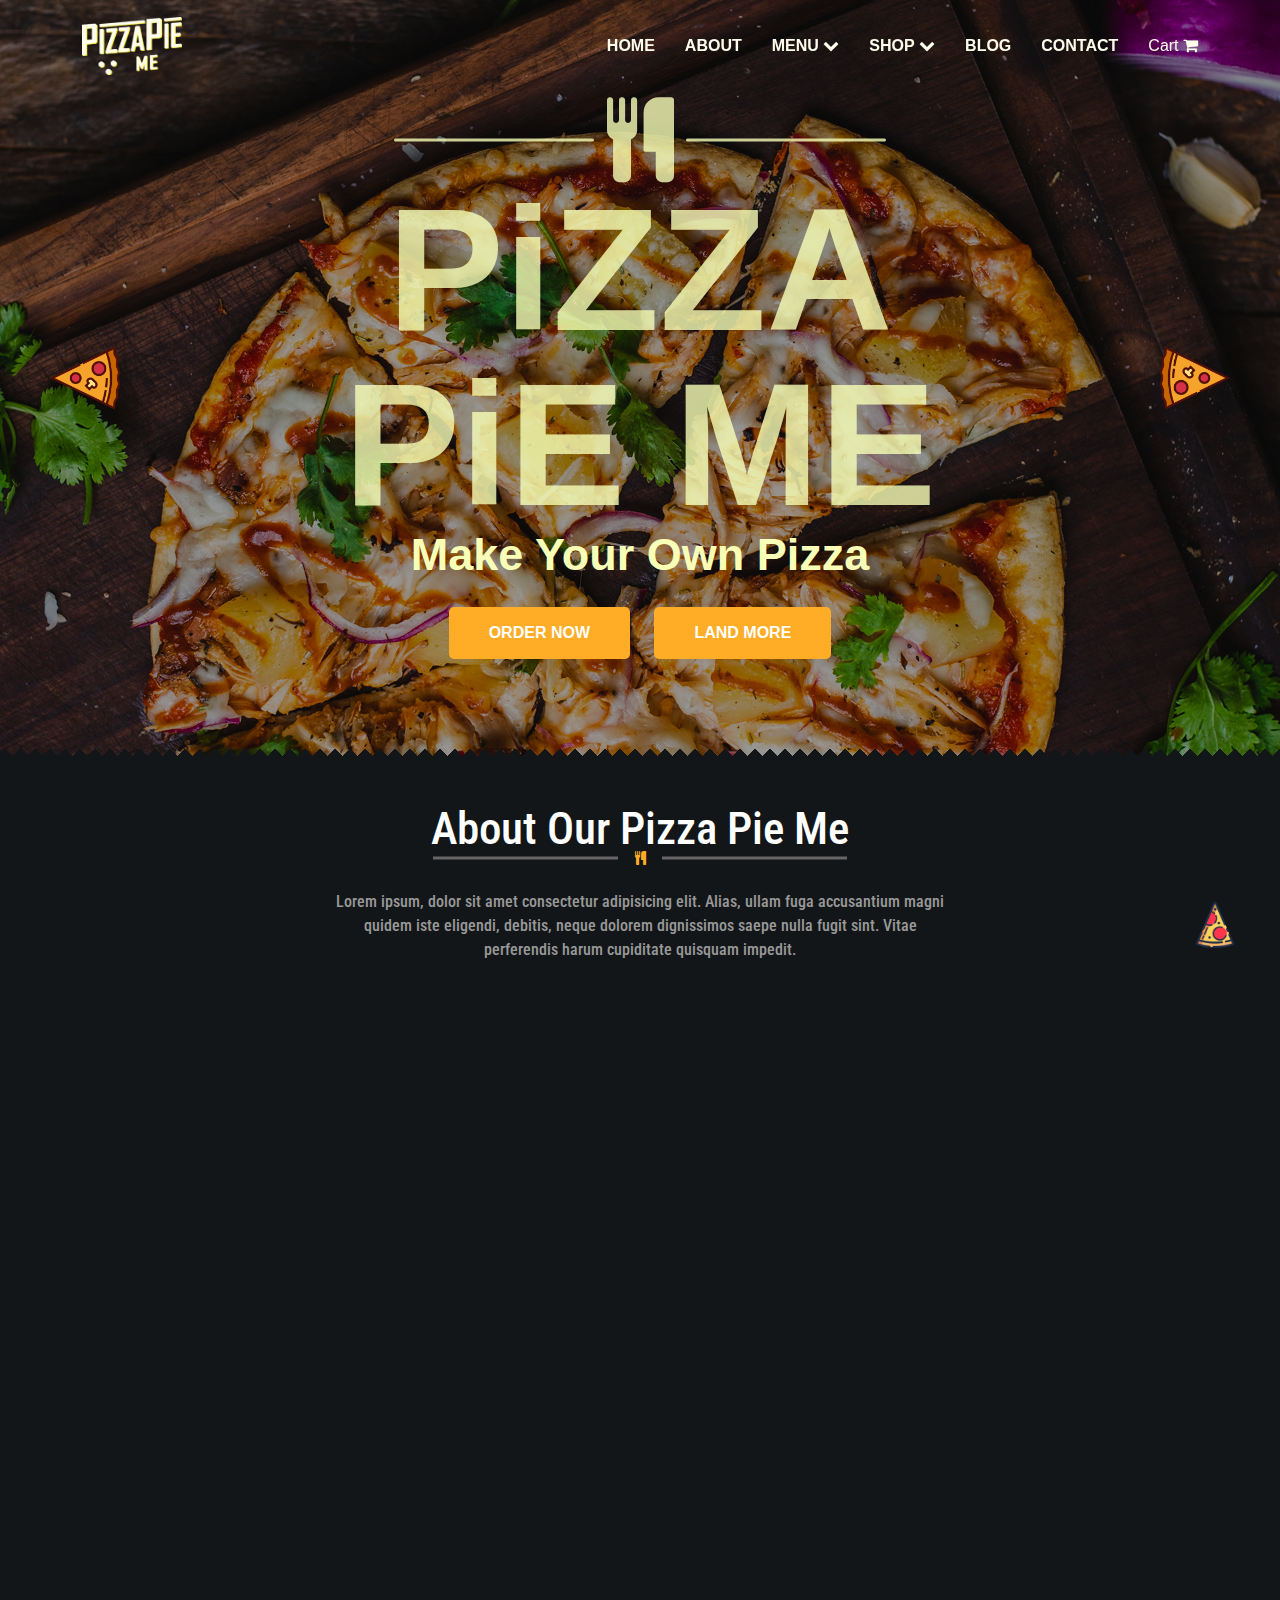
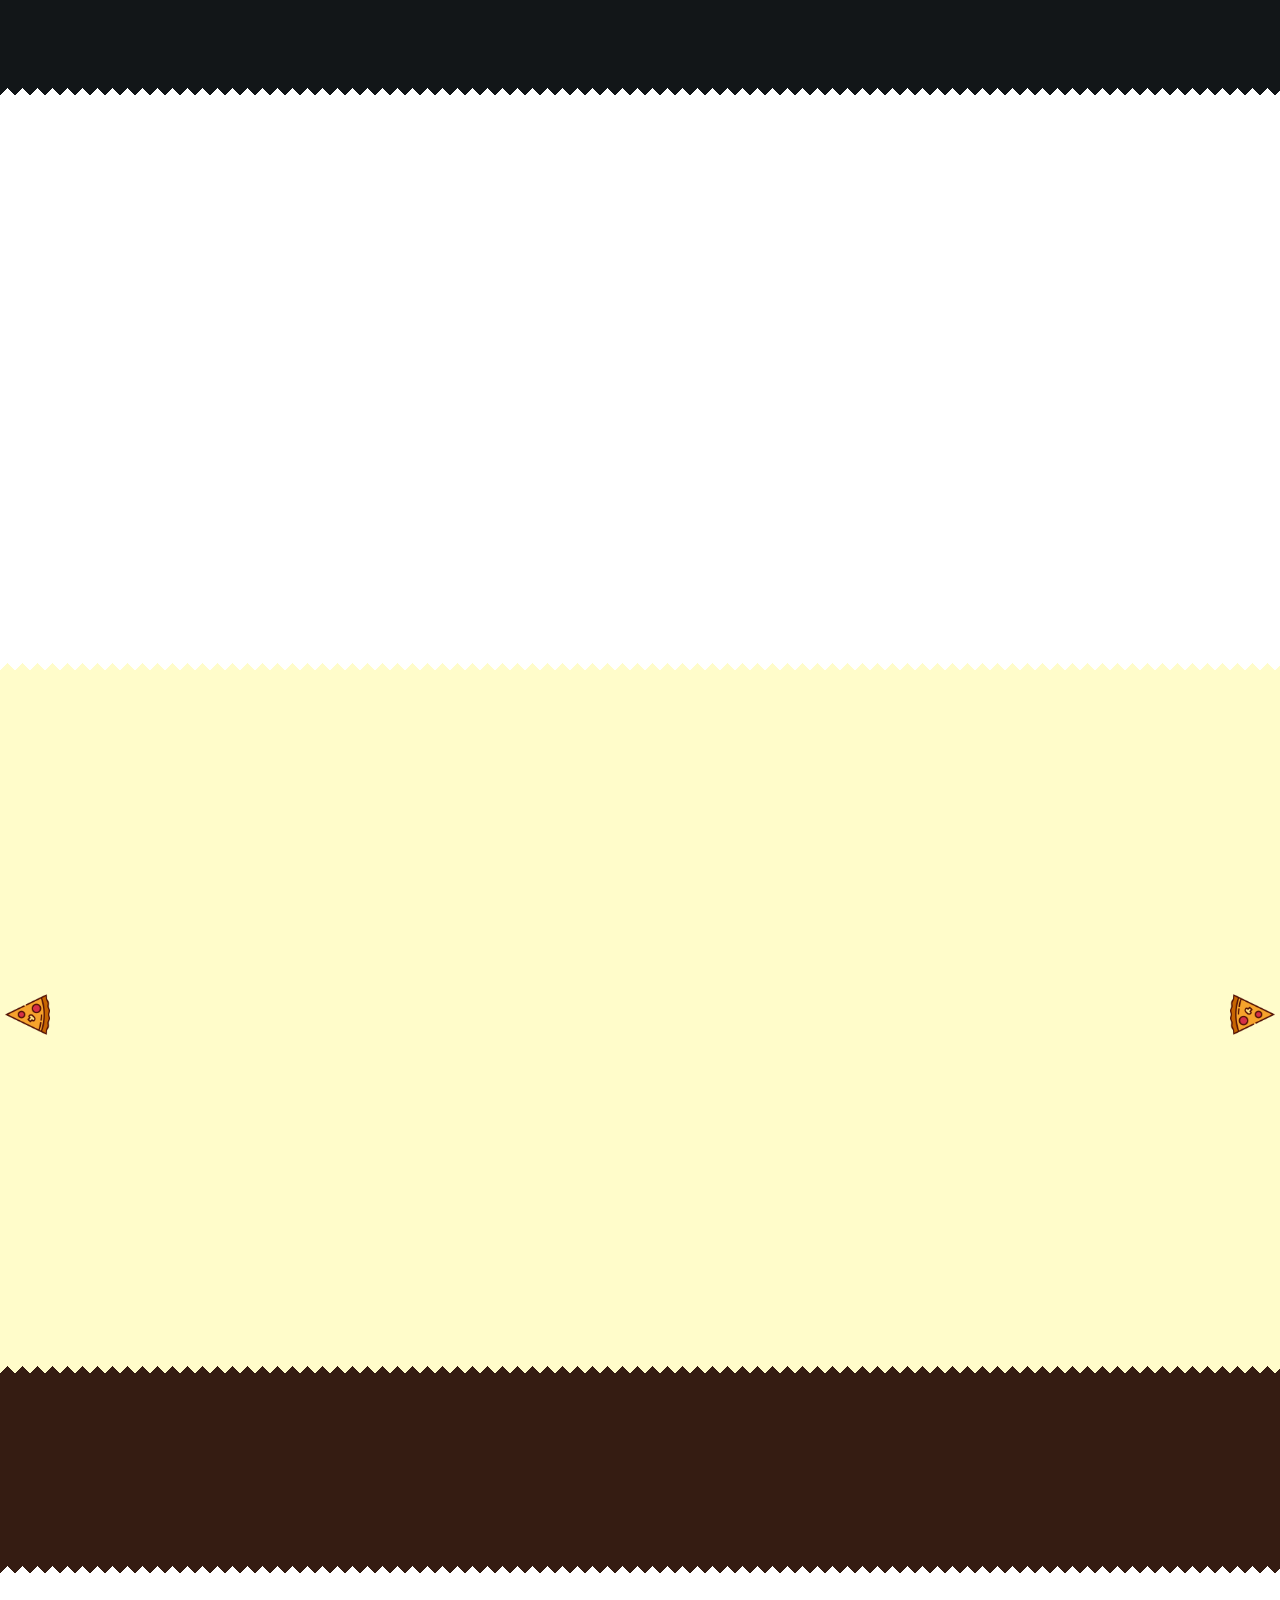
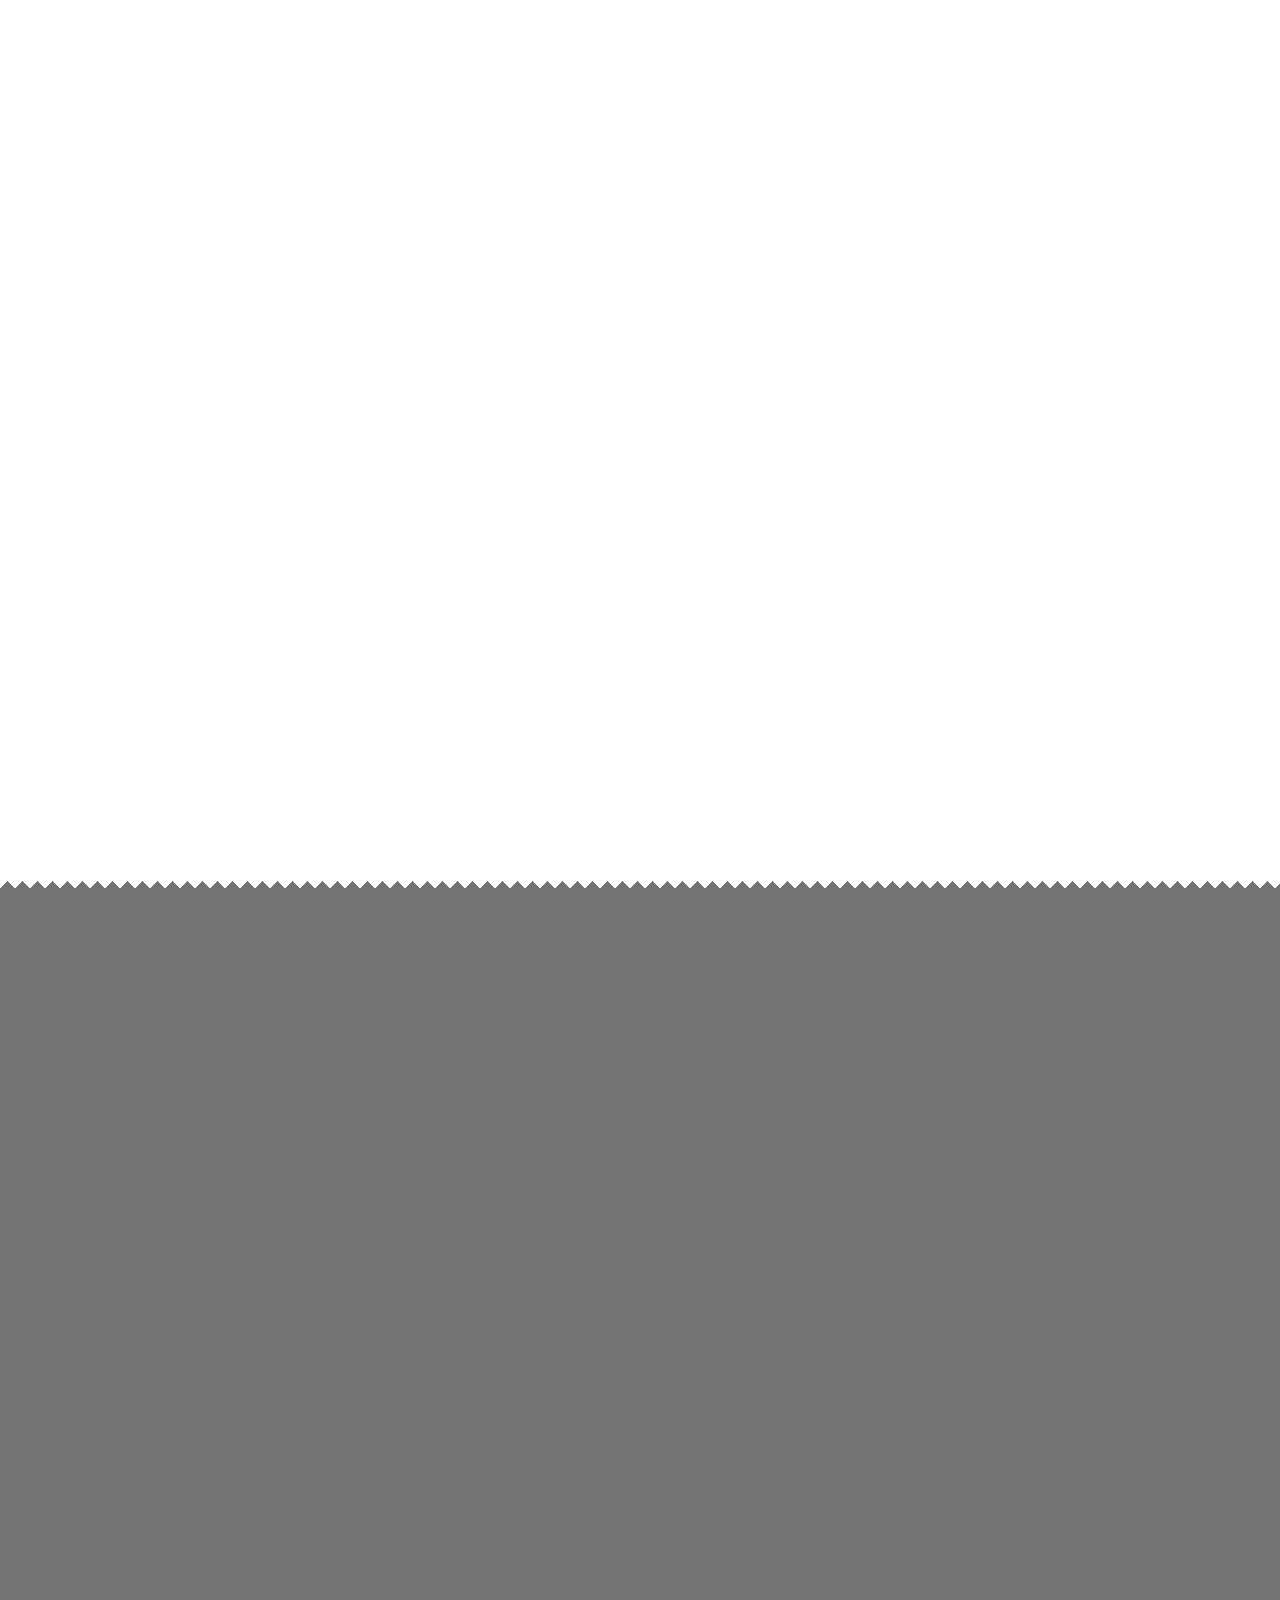
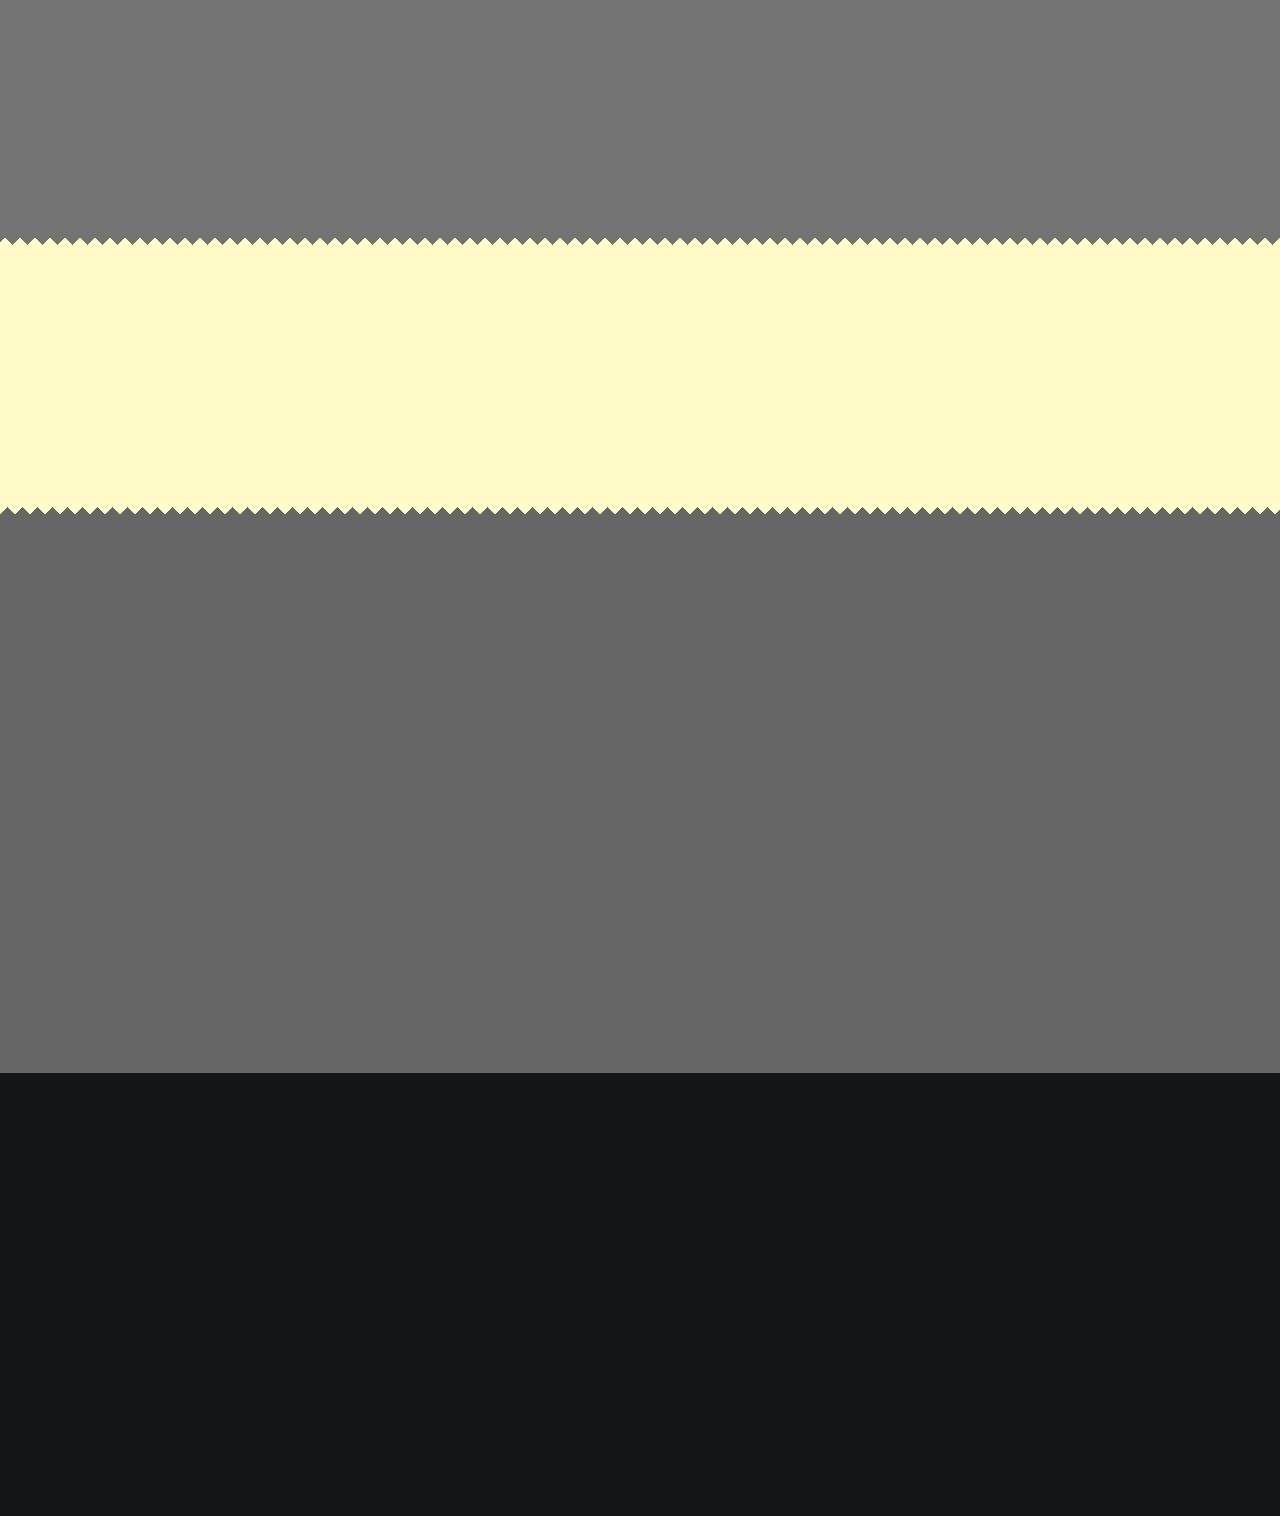
==== commit accb2ccf: "boom" ====
--- a/index.html
+++ b/index.html
@@ -371,31 +371,31 @@
     <div class="vincent_bottom_corners"></div>
     <div class="container wow fadeInUp">
         <div class="row">
-            <div class="col-lg">
+            <div class="col-lg col-sm-6 col-md-4">
                 <div class="counter-item text-center">
                     <h3 class="counter">50</h3>
                     <h5>Pizza items</h5>
                 </div>
             </div>
-            <div class="col-lg">
+            <div class="col-lg col-sm-6 col-md-4">
                 <div class="counter-item text-center">
                     <h3 class="counter">200</h3>
                     <h5>Chef working</h5>
                 </div>
             </div>
-            <div class="col-lg">
+            <div class="col-lg col-sm-6 col-md-4">
                 <div class="counter-item text-center">
                     <h3 class="counter">32</h3>
                     <h5>restaurant branch</h5>
                 </div>
             </div>
-            <div class="col-lg">
+            <div class="col-lg col-sm-6 col-md-4 margin-auto">
                 <div class="counter-item text-center">
                     <h3 class="counter">500</h3>
                     <h5>Delivery Completed</h5>
                 </div>
             </div>
-            <div class="col-lg">
+            <div class="col-lg col-sm-6 col-md-4 m-auto">
                 <div class="counter-item text-center">
                     <h3 class="counter">12</h3>
                     <h5>YEARS OF EXPERIENCE</h5>
@@ -500,7 +500,7 @@
         </div>
       </div>
       <div class="row">
-        <div class="col-lg-3">
+        <div class="col-lg-3 col-md-3 col-sm-6">
           <div class="insta-photo">
             <div class="inner-img-gal">
               <img src="images/i1.jpg" alt="i1" class="w-100 img-fluid">
@@ -520,7 +520,7 @@
             </div>
           </div>
         </div>
-        <div class="col-lg-3">
+        <div class="col-lg-3 col-md-3 col-sm-6">
           <div class="insta-photo">
             <div class="inner-img-gal">
               <img src="images/i4.jpg" alt="i1" class="w-100 img-fluid">
@@ -540,7 +540,7 @@
             </div>
           </div>
         </div>
-        <div class="col-lg-3">
+        <div class="col-lg-3 col-md-3 col-sm-6">
           <div class="insta-photo">
             <div class="inner-img-gal">
               <img src="images/i5.jpg" alt="i1" class="w-100 img-fluid">
@@ -560,7 +560,7 @@
             </div>
           </div>
         </div>
-        <div class="col-lg-3">
+        <div class="col-lg-3 col-md-3 col-sm-6">
           <div class="insta-photo">
             <div class="inner-img-gal">
               <img src="images/i8.jpg" alt="i1" class="w-100 img-fluid">
@@ -599,7 +599,7 @@
             </svg>
           </div>
         </div>
-        <div class="col-lg-10 col-8">
+        <div class="col-lg-10">
           <div class="brands-slider-main">
             <div class="slider-item">
               <a href="#">
--- a/css/style.css
+++ b/css/style.css
@@ -31,6 +31,9 @@
 }
 .bg {
     background-color: #332925;
+    -webkit-box-shadow: 0px 13px 14px 0px rgba(0,0,0,0.22);
+    -moz-box-shadow: 0px 13px 14px 0px rgba(0,0,0,0.22);
+    box-shadow: 0px 13px 14px 0px rgba(0,0,0,0.22);
     transition: all linear .3s;
     -webkit-transition: all linear .3s;
     -moz-transition: all linear .3s;
@@ -250,7 +253,7 @@
     color: white;
     padding: 14px 40px;
     background: rgb(255, 172, 38);
-    margin-right: 20px;
+    margin: 0 10px;
     display: inline-block;
     border-radius: 5px;
     -webkit-border-radius: 5px;
@@ -892,7 +895,7 @@
     width: 100%;
     height: 100%;
     padding-bottom: 80px;
-    background-color: rgba(0, 0, 0, 0.700);
+    background-color: rgba(0, 0, 0, 0.550);
 }
 #gallery .vincent_bottom_corners {
 	background-image: linear-gradient(rgb(18, 22, 24), rgb(18, 22, 24)), linear-gradient(-45deg, transparent 75%, #ffffff 75%), linear-gradient(45deg, transparent 75%, #ffffff 75%);
@@ -976,7 +979,7 @@
 #gallery .about-Heading .head-line .Aline1{
     width: 185px;
     height: 3px;
-    background: #666;
+    background: #ffffffb3;
     position: absolute;
     left: 52%;
     top: 50%;
@@ -989,7 +992,7 @@
 #gallery .about-Heading .head-line .Aline2{
     width: 185px;
     height: 3px;
-    background: #666;
+    background: #ffffffb3;
     position: absolute;
     right: 52%;
     top: 50%;
@@ -1196,7 +1199,7 @@
 #message .about-Heading .head-line .Aline1{
     width: 185px;
     height: 3px;
-    background: #666;
+    background: #ffffffb3;
     position: absolute;
     left: 52%;
     top: 50%;
@@ -1209,7 +1212,7 @@
 #message .about-Heading .head-line .Aline2{
     width: 185px;
     height: 3px;
-    background: #666;
+    background: #ffffffb3;
     position: absolute;
     right: 52%;
     top: 50%;
--- a/css/media.css
+++ b/css/media.css
@@ -35,6 +35,9 @@
     #navber .navbar-expand-lg .navbar-nav .dropdown-menu {
         width: 100%;
     }
+    #banner {
+        padding-top: 54px;
+    }
     #banner .right{
         opacity: 0;
     }
@@ -42,7 +45,7 @@
         opacity: 0;
     }
     #banner .tumb-logo {
-        margin-top: 45px;
+        margin-top: 0;
     }
     #banner .tumb-logo .line1 {
         left: 25%;
@@ -56,7 +59,7 @@
         font-size: 20px;
     }
     #banner h1 {
-        font-size: 25px;
+        font-size: 45px;
     }
     #banner h2 {
         font-size: 12px;
@@ -70,7 +73,7 @@
     /* *Heading-part Start* */
     #about .about-Heading h1 {
         font-size: 25px;
-        padding-top: 25px;
+        padding-top: 50px;
     }
     #about .about-Heading .head-line .Aline1 {
         width: 110px;
@@ -87,7 +90,7 @@
     }
     #service .about-Heading h1 {
         font-size: 25px;
-        padding-top: 25px;
+        padding-top: 50px;
     }
     #service .about-Heading .head-line .Aline1 {
         width: 110px;
@@ -104,7 +107,7 @@
     }
     #menu .about-Heading h1 {
         font-size: 25px;
-        padding-top: 25px;
+        padding-top: 50px;
     }
     #menu .about-Heading .head-line .Aline1 {
         width: 110px;
@@ -121,7 +124,7 @@
     }
     #team .about-Heading h1 {
         font-size: 25px;
-        padding-top: 25px;
+        padding-top: 50px;
     }
     #team .about-Heading .head-line .Aline1 {
         width: 110px;
@@ -138,7 +141,7 @@
     }
     #gallery .about-Heading h1 {
         font-size: 25px;
-        padding-top: 25px;
+        padding-top: 50px;
     }
     #gallery .about-Heading .head-line .Aline1 {
         width: 110px;
@@ -155,7 +158,7 @@
     }
     #message .about-Heading h1 {
         font-size: 25px;
-        padding-top: 25px;
+        padding-top: 50px;
     }
     #message .about-Heading .head-line .Aline1 {
         width: 110px;
@@ -222,10 +225,13 @@
         margin-top: 0;
     }
     #brands .next, #brands .prev {
-        height: 30px;
+        opacity: 0;
+        height: 0;
+
     }
     #brands .next:hover, #brands .prev:hover {
-        height: 30px;
+        height: 0;
+        opacity: 0;
     }
     #message .form-label {
         margin-left: 0;
@@ -255,4 +261,977 @@
     #footer .copyright .social-icon i {
         padding: 0 3px;
     }
+}
+@media(min-width:420px) and (max-width:575px){
+    #navber {
+        background-color: #332925;
+    }
+    .navbar-toggler:focus {
+        box-shadow: unset;
+    }
+    .navbar-toggler {
+        color: #fff;
+        font-size: 28px;
+    }
+    #navber .navbar-nav .nav-item {
+        padding: 10px 0;
+    }
+    #navber .navbar-expand-lg .navbar-nav .dropdown-menu {
+        position: initial;
+    }
+    #navber .navbar-expand-lg .navbar-nav .nav-link {
+        background: #42352d;
+        border-radius: 10px;
+        text-align: center;
+    }
+    #navber .navbar-brand {
+        width: 75px;
+    }
+    #navber .order {
+        padding-left: 0;
+    }
+    #navber .navbar-expand-lg .navbar-nav .nav-link::after {
+        display: none;
+    }
+    #navber .navbar-expand-lg .navbar-nav .nav-link:hover {
+        color: #f2cc00;
+    }
+    #navber .navbar-expand-lg .navbar-nav .dropdown-menu {
+        width: 100%;
+    }
+    #banner {
+        padding-top: 54px;
+    }
+    #banner .right{
+        opacity: 0;
+    }
+    #banner .left{
+        opacity: 0;
+    }
+    #banner .tumb-logo {
+        margin-top: 0;
+    }
+    #banner .tumb-logo .line1 {
+        left: 25%;
+        width: 80px;
+    }
+    #banner .tumb-logo .line2 {
+        right: 25%;
+        width: 80px;
+    }
+    #banner .tumb-logo i {
+        font-size: 35px;
+    }
+    #banner h1 {
+        font-size: 50px;
+    }
+    #banner h2 {
+        font-size: 14px;
+        margin-bottom: 0px;
+    }
+    #banner a {
+        font-size: 12px;
+        padding: 3px 11px;
+        margin-right: 3px;
+    }
+    /* *Heading-part Start* */
+    #about .about-Heading h1 {
+        font-size: 25px;
+        padding-top: 50px;
+    }
+    #about .about-Heading .head-line .Aline1 {
+        width: 110px;
+        left: 54%;
+    }
+    #about .about-Heading .head-line .Aline2 {
+        width: 110px;
+        right: 54%;
+    }
+    #about .about-Heading p {
+        font-size: 14px;
+        padding: 0 0;
+        padding-top: 5px;
+    }
+    #service .about-Heading h1 {
+        font-size: 25px;
+        padding-top: 50px;
+    }
+    #service .about-Heading .head-line .Aline1 {
+        width: 110px;
+        left: 54%;
+    }
+    #service .about-Heading .head-line .Aline2 {
+        width: 110px;
+        right: 54%;
+    }
+    #service .about-Heading p {
+        font-size: 14px;
+        padding: 0 0;
+        padding-top: 5px;
+    }
+    #menu .about-Heading h1 {
+        font-size: 25px;
+        padding-top: 50px;
+    }
+    #menu .about-Heading .head-line .Aline1 {
+        width: 110px;
+        left: 54%;
+    }
+    #menu .about-Heading .head-line .Aline2 {
+        width: 110px;
+        right: 54%;
+    }
+    #menu .about-Heading p {
+        font-size: 14px;
+        padding: 0 0;
+        padding-top: 5px;
+    }
+    #team .about-Heading h1 {
+        font-size: 25px;
+        padding-top: 50px;
+    }
+    #team .about-Heading .head-line .Aline1 {
+        width: 110px;
+        left: 54%;
+    }
+    #team .about-Heading .head-line .Aline2 {
+        width: 110px;
+        right: 54%;
+    }
+    #team .about-Heading p {
+        font-size: 14px;
+        padding: 0 0;
+        padding-top: 5px;
+    }
+    #gallery .about-Heading h1 {
+        font-size: 25px;
+        padding-top: 50px;
+    }
+    #gallery .about-Heading .head-line .Aline1 {
+        width: 110px;
+        left: 54%;
+    }
+    #gallery .about-Heading .head-line .Aline2 {
+        width: 110px;
+        right: 54%;
+    }
+    #gallery .about-Heading p {
+        font-size: 14px;
+        padding: 0 0;
+        padding-top: 5px;
+    }
+    #message .about-Heading h1 {
+        font-size: 25px;
+        padding-top: 50px;
+    }
+    #message .about-Heading .head-line .Aline1 {
+        width: 110px;
+        left: 54%;
+    }
+    #message .about-Heading .head-line .Aline2 {
+        width: 110px;
+        right: 54%;
+    }
+    #message .about-Heading p {
+        font-size: 14px;
+        padding: 0 0;
+        padding-top: 5px;
+    }
+    /* *Heading-part End* */
+    #about .about-info1, .about-info2 {
+        padding-top: 15px;
+    }
+    #about .about-info2 img {
+        width: 78px;
+    }
+    #about .inner-text {
+        padding-top: 25px;
+        padding-left: 5px;
+    }
+    #about .down-text p {
+        font-size: 14px;
+    }
+    #about .hide-p {
+        display: none;
+    }
+    #about {
+        padding-bottom: 0;
+    }
+    #service .service-icon {
+        margin-top: 0px;
+    }
+    #service {
+        padding-bottom: 10px;
+    }
+    #menu .Pright {
+        opacity: 0;
+    }
+    #menu .Pleft {
+        opacity: 0;
+    }
+    #menu .main-slider {
+        padding-top: 10px;
+    }
+    #menu {
+        padding-bottom: 40px;
+    }
+    #counter-main .counter-item h5 {
+        padding-bottom: 35px;
+    }
+    #counter-main {
+        padding-bottom: 15px;
+    }
+    #team .team-item2 {
+        padding: 0 0;
+        padding-top: 0px;
+    }
+    #gallery .top-p {
+        margin-top: 0;
+    }
+    #brands .next, #brands .prev {
+        opacity: 0;
+        height: 0;
+    }
+    #brands .next:hover, #brands .prev:hover {
+        opacity: 0;
+        height: 0;
+    }
+    #message .form-label {
+        margin-left: 0;
+    }
+    #message .form-control {
+        width: 100%;
+    }
+    #footer .sec-2 h2 {
+        padding-bottom: 10px;
+        padding-top: 20px;
+    }
+    #footer .sec-1 h2 {
+        padding-top: 25px;
+    }
+    .back-to-top-animation {
+        bottom: 50px !important;
+    }
+    .back-to-top {
+        right: 25px;
+    }
+    .sec-1 iframe{
+        width: 100%;
+    }
+    #footer .copyright {
+        font-size: 12px;
+    }
+    #footer .copyright .social-icon i {
+        padding: 0 3px;
+    }
+    #menu .pizza-item h3 {
+        font-size: 20px;
+    }
+    #menu .pizza-item p {
+        font-size: 14px;
+    }
+    #menu .pizza-item {
+        height: 380px;
+    }
+}
+@media(min-width:576px) and (max-width:767px){
+    #navber {
+        background-color: #332925;
+    }
+    .navbar-toggler:focus {
+        box-shadow: unset;
+    }
+    .navbar-toggler {
+        color: #fff;
+        font-size: 28px;
+    }
+    #navber .navbar-nav .nav-item {
+        padding: 10px 0;
+    }
+    #navber .navbar-expand-lg .navbar-nav .dropdown-menu {
+        position: initial;
+    }
+    #navber .navbar-expand-lg .navbar-nav .nav-link {
+        background: #42352d;
+        border-radius: 10px;
+        text-align: center;
+    }
+    #navber .navbar-brand {
+        width: 75px;
+    }
+    #navber .order {
+        padding-left: 0;
+    }
+    #navber .navbar-expand-lg .navbar-nav .nav-link::after {
+        display: none;
+    }
+    #navber .navbar-expand-lg .navbar-nav .nav-link:hover {
+        color: #f2cc00;
+    }
+    #navber .navbar-expand-lg .navbar-nav .dropdown-menu {
+        width: 100%;
+    }
+    #banner {
+        padding-top: 54px;
+    }
+    #banner .right{
+        opacity: 1;
+        width: 40px;
+        right: 10px;
+    }
+    #banner .left{
+        opacity: 1;
+        width: 40px;
+        left: 10px;
+    }
+    #banner .right:hover, #banner .left:hover {
+        width: 40px;
+    }
+    #banner .tumb-logo {
+        margin-top: 0;
+    }
+    #banner .tumb-logo .line1 {
+        left: 19%;
+        width: 145px;
+    }
+    #banner .tumb-logo .line2 {
+        right: 19%;
+        width: 145px;
+    }
+    #banner .tumb-logo i {
+        font-size: 50px;
+    }
+    #banner h1 {
+        font-size: 70px;
+    }
+    #banner h2 {
+        font-size: 22px;
+        margin-bottom: 5px;
+    }
+    #banner a {
+        font-size: 14px;
+        padding: 6px 17px;
+        margin-right: 3px;
+    }
+    /* *Heading-part Start* */
+    #about .about-Heading h1 {
+        font-size: 25px;
+        padding-top: 50px;
+    }
+    #about .about-Heading .head-line .Aline1 {
+        width: 110px;
+        left: 54%;
+    }
+    #about .about-Heading .head-line .Aline2 {
+        width: 110px;
+        right: 54%;
+    }
+    #about .about-Heading p {
+        font-size: 14px;
+        padding: 0 0;
+        padding-top: 5px;
+    }
+    #service .about-Heading h1 {
+        font-size: 25px;
+        padding-top: 50px;
+    }
+    #service .about-Heading .head-line .Aline1 {
+        width: 110px;
+        left: 54%;
+    }
+    #service .about-Heading .head-line .Aline2 {
+        width: 110px;
+        right: 54%;
+    }
+    #service .about-Heading p {
+        font-size: 14px;
+        padding: 0 0;
+        padding-top: 5px;
+    }
+    #menu .about-Heading h1 {
+        font-size: 25px;
+        padding-top: 50px;
+    }
+    #menu .about-Heading .head-line .Aline1 {
+        width: 110px;
+        left: 54%;
+    }
+    #menu .about-Heading .head-line .Aline2 {
+        width: 110px;
+        right: 54%;
+    }
+    #menu .about-Heading p {
+        font-size: 14px;
+        padding: 0 0;
+        padding-top: 5px;
+    }
+    #team .about-Heading h1 {
+        font-size: 25px;
+        padding-top: 50px;
+    }
+    #team .about-Heading .head-line .Aline1 {
+        width: 110px;
+        left: 54%;
+    }
+    #team .about-Heading .head-line .Aline2 {
+        width: 110px;
+        right: 54%;
+    }
+    #team .about-Heading p {
+        font-size: 14px;
+        padding: 0 0;
+        padding-top: 5px;
+    }
+    #gallery .about-Heading h1 {
+        font-size: 25px;
+        padding-top: 50px;
+    }
+    #gallery .about-Heading .head-line .Aline1 {
+        width: 110px;
+        left: 54%;
+    }
+    #gallery .about-Heading .head-line .Aline2 {
+        width: 110px;
+        right: 54%;
+    }
+    #gallery .about-Heading p {
+        font-size: 14px;
+        padding: 0 0;
+        padding-top: 5px;
+    }
+    #message .about-Heading h1 {
+        font-size: 25px;
+        padding-top: 50px;
+    }
+    #message .about-Heading .head-line .Aline1 {
+        width: 110px;
+        left: 54%;
+    }
+    #message .about-Heading .head-line .Aline2 {
+        width: 110px;
+        right: 54%;
+    }
+    #message .about-Heading p {
+        font-size: 14px;
+        padding: 0 0;
+        padding-top: 5px;
+    }
+    /* *Heading-part End* */
+    #about .about-info1, .about-info2 {
+        padding-top: 15px;
+    }
+    #about .about-info2 img {
+        width: 78px;
+    }
+    #about .inner-text {
+        padding-top: 25px;
+        padding-left: 5px;
+    }
+    #about .down-text p {
+        font-size: 14px;
+    }
+    #about .hide-p {
+        display: none;
+    }
+    #about {
+        padding-bottom: 0;
+    }
+    #service .service-icon {
+        margin-top: 0px;
+    }
+    #service {
+        padding-bottom: 10px;
+    }
+    #menu .Pright {
+        opacity: 1;
+        right: 5px;
+    }
+    #menu .Pleft {
+        opacity: 1;
+        left: 5px;
+    }
+    #menu .Pright, #menu .Pleft {
+        width: 45px;
+    }
+    #menu .Pright:hover, #menu .Pleft:hover {
+        width: 45px;
+    }
+    #menu .main-slider {
+        padding-top: 10px;
+    }
+    #menu {
+        padding-bottom: 0;
+    }
+    #counter-main .counter-item h5 {
+        padding-bottom: 35px;
+    }
+    #counter-main {
+        padding-bottom: 15px;
+    }
+    #team .team-item2 {
+        padding: 0 0;
+        padding-top: 0px;
+    }
+    #gallery .top-p {
+        margin-top: 25px;
+    }
+    #brands .next, #brands .prev {
+        opacity: 0;
+        height: 0;
+    }
+    #brands .next:hover, #brands .prev:hover {
+        opacity: 0;
+        height: 0;
+    }
+    #message .form-label {
+        margin-left: 0;
+    }
+    #message .form-control {
+        width: 100%;
+    }
+    #footer .sec-2 h2 {
+        padding-bottom: 10px;
+        padding-top: 20px;
+    }
+    #footer .sec-1 h2 {
+        padding-top: 25px;
+    }
+    .back-to-top-animation {
+        bottom: 50px !important;
+    }
+    .back-to-top {
+        right: 25px;
+    }
+    .sec-1 iframe{
+        width: 100%;
+    }
+    #footer .copyright {
+        font-size: 12px;
+    }
+    #footer .copyright .social-icon i {
+        padding: 0 3px;
+    }
+    #menu .pizza-item h3 {
+        font-size: 15px;
+    }
+    #menu .pizza-item p {
+        font-size: 12px;
+    }
+    #menu .pizza-item {
+        height: 380px;
+    }
+    #menu .pizza-item:hover .pizza-head-line {
+        width: 150px;
+    }
+    #menu .pizza-item img {
+        width: 135px;
+    }
+    #menu .pizza-item a {
+        font-size: 14px;
+        padding: 10px 20px;
+    }
+    #menu .pizza-item a:hover {
+        font-size: 15px;
+        padding: 10px 20px;
+        background: rgb(255, 157, 0);
+    }
+}
+@media(min-width:768px) and (max-width:991px){
+    #navber {
+        background-color: #332925;
+    }
+    .navbar-toggler:focus {
+        box-shadow: unset;
+    }
+    .navbar-toggler {
+        color: #fff;
+        font-size: 28px;
+    }
+    #navber .navbar-nav .nav-item {
+        padding: 10px 0;
+    }
+    #navber .navbar-expand-lg .navbar-nav .dropdown-menu {
+        position: initial;
+    }
+    #navber .navbar-expand-lg .navbar-nav .nav-link {
+        background: #42352d;
+        border-radius: 10px;
+        text-align: center;
+    }
+    #navber .navbar-brand {
+        width: 75px;
+    }
+    #navber .order {
+        padding-left: 0;
+    }
+    #navber .navbar-expand-lg .navbar-nav .nav-link::after {
+        display: none;
+    }
+    #navber .navbar-expand-lg .navbar-nav .nav-link:hover {
+        color: #f2cc00;
+    }
+    #navber .navbar-expand-lg .navbar-nav .dropdown-menu {
+        width: 100%;
+    }
+    #banner {
+        padding-top: 54px;
+    }
+    #banner .right{
+        opacity: 1;
+        width: 40px;
+        right: 10px;
+    }
+    #banner .left{
+        opacity: 1;
+        width: 40px;
+        left: 10px;
+    }
+    #banner .right:hover, #banner .left:hover {
+        width: 40px;
+    }
+    #banner .tumb-logo {
+        margin-top: 0;
+    }
+    #banner .tumb-logo .line1 {
+        left: 19%;
+        width: 145px;
+    }
+    #banner .tumb-logo .line2 {
+        right: 19%;
+        width: 145px;
+    }
+    #banner .tumb-logo i {
+        font-size: 50px;
+    }
+    #banner h1 {
+        font-size: 100px;
+    }
+    #banner h2 {
+        font-size: 30px;
+        margin-bottom: 5px;
+    }
+    /* *Heading-part Start* */
+    #about .about-Heading p {
+        font-size: 15px;
+        padding: 0 0;
+        padding-top: 5px;
+    }
+    #service .about-Heading .head-line .Aline1 {
+        width: 110px;
+        left: 54%;
+    }
+    #service .about-Heading .head-line .Aline2 {
+        width: 110px;
+        right: 54%;
+    }
+    #service .about-Heading p {
+        font-size: 15px;
+        padding: 0 0;
+        padding-top: 5px;
+    }
+    #menu .about-Heading .head-line .Aline1 {
+        width: 110px;
+        left: 54%;
+    }
+    #menu .about-Heading .head-line .Aline2 {
+        width: 110px;
+        right: 54%;
+    }
+    #menu .about-Heading p {
+        font-size: 15px;
+        padding: 0 0;
+        padding-top: 5px;
+    }
+    #team .about-Heading .head-line .Aline1 {
+        width: 110px;
+        left: 54%;
+    }
+    #team .about-Heading .head-line .Aline2 {
+        width: 110px;
+        right: 54%;
+    }
+    #team .about-Heading p {
+        font-size: 15px;
+        padding: 0 0;
+        padding-top: 5px;
+    }  #gallery .about-Heading .head-line .Aline1 {
+        width: 110px;
+        left: 54%;
+    }
+    #gallery .about-Heading .head-line .Aline2 {
+        width: 110px;
+        right: 54%;
+    }
+    #gallery .about-Heading p {
+        font-size: 15px;
+        padding: 0 0;
+        padding-top: 5px;
+    }  #message .about-Heading .head-line .Aline1 {
+        width: 110px;
+        left: 54%;
+    }
+    #message .about-Heading .head-line .Aline2 {
+        width: 110px;
+        right: 54%;
+    }
+    #message .about-Heading p {
+        font-size: 15px;
+        padding: 0 0;
+        padding-top: 5px;
+    }
+    /* *Heading-part End* */
+    #about .about-info1, .about-info2 {
+        padding-top: 15px;
+    }
+    #about .about-info2 img {
+        width: 78px;
+    }
+    #about .inner-text {
+        padding-top: 25px;
+        padding-left: 5px;
+    }
+    #about .hide-p {
+        display: none;
+    }
+    #about {
+        padding-bottom: 0;
+    }
+    #service .service-icon {
+        margin-top: 0px;
+    }
+    #service {
+        padding-bottom: 10px;
+    }
+    #menu .Pright {
+        opacity: 1;
+        right: 5px;
+    }
+    #menu .Pleft {
+        opacity: 1;
+        left: 5px;
+    }
+    #menu .Pright, #menu .Pleft {
+        width: 45px;
+    }
+    #menu .Pright:hover, #menu .Pleft:hover {
+        width: 45px;
+    }
+    #menu .main-slider {
+        padding-top: 10px;
+    }
+    #menu {
+        padding-bottom: 0;
+    }
+    #counter-main .counter-item h5 {
+        padding-bottom: 35px;
+    }
+    #counter-main {
+        padding-bottom: 15px;
+    }
+    #counter-main .margin-auto {
+        margin-left: auto;
+    }
+    #team .team-item2 {
+        padding: 0 0;
+        padding-top: 0px;
+    }
+    #gallery .top-p {
+        margin-top: 25px;
+    }
+    #brands .next, #brands .prev {
+        opacity: 0;
+        height: 0;
+    }
+    #brands .next:hover, #brands .prev:hover {
+        opacity: 0;
+        height: 0;
+    }
+    #message .form-label {
+        margin-left: 0;
+    }
+    #message .form-control {
+        width: 100%;
+    }
+    #footer .sec-2 h2 {
+        padding-bottom: 10px;
+        padding-top: 20px;
+    }
+    #footer .sec-1 h2 {
+        padding-top: 25px;
+    }
+    .back-to-top-animation {
+        bottom: 50px !important;
+    }
+    .back-to-top {
+        right: 25px;
+    }
+    .sec-1 iframe{
+        width: 100%;
+    }
+    #footer .copyright .social-icon i {
+        padding: 0 3px;
+    }
+    #menu .pizza-item h3 {
+        font-size: 15px;
+    }
+    #menu .pizza-item p {
+        font-size: 12px;
+    }
+    #menu .pizza-item {
+        height: 380px;
+    }
+    #menu .pizza-item:hover .pizza-head-line {
+        width: 150px;
+    }
+    #menu .pizza-item img {
+        width: 135px;
+    }
+    #menu .pizza-item a {
+        font-size: 14px;
+        padding: 10px 20px;
+    }
+    #menu .pizza-item a:hover {
+        font-size: 15px;
+        padding: 10px 20px;
+        background: rgb(255, 157, 0);
+    }
+}
+@media(min-width:992px) and (max-width:1199px){
+    #banner .tumb-logo {
+        margin-top: 40px;
+    }
+    #banner .tumb-logo i {
+        font-size: 60px;
+    }
+    #banner h1 {
+        font-size: 135px;
+    }
+    #banner .tumb-logo .line2 {
+        right: 25%;
+    }
+    #banner .tumb-logo .line1 {
+        left: 25%;
+    }
+    /* *heading-part start* */
+    #about .about-Heading p {
+        padding: 0 100px;
+    }
+    #service .about-Heading p{
+        padding: 0 100px;
+    }
+    #menu .about-Heading p{
+        padding: 0 100px;
+    }
+    #team .about-Heading p{
+        padding: 0 100px;
+    }
+    #gallery .about-Heading p{
+        padding: 0 100px;
+    }
+    #message .about-Heading p{
+        padding: 0 100px;
+    }
+    /* *heading-part end* */
+    #about .hide-p {
+        display: none;
+    }
+    #menu .pizza-item h3 {
+        font-size: 21px;
+    }
+    #menu .pizza-item {
+        height: 380px;
+    }
+    #menu .pizza-item:hover .pizza-head-line {
+        width: 200px;
+    }
+    #menu .pizza-item img {
+        width: 135px;
+    }
+    #menu .pizza-item a {
+        font-size: 14px;
+        padding: 10px 20px;
+    }
+    #menu .pizza-item a:hover {
+        font-size: 15px;
+        padding: 10px 20px;
+        background: rgb(255, 157, 0);
+    }
+    #menu .Pright {
+        opacity: 1;
+        right: 5px;
+    }
+    #menu .Pleft {
+        opacity: 1;
+        left: 5px;
+    }
+    #menu .Pright, #menu .Pleft {
+        width: 45px;
+    }
+    #menu .Pright:hover, #menu .Pleft:hover {
+        width: 45px;
+    }
+    #menu .main-slider {
+        padding-top: 10px;
+    }
+    #menu {
+        padding-bottom: 0;
+    }
+    #counter-main .counter-item h5 {
+        font-size: 15px;
+    }
+    #message .form-label {
+        margin-left: 0;
+    }
+    #message .form-control {
+        width: 100%;
+    }
+    .sec-1 iframe{
+        width: 100%;
+    }
+}
+@media(min-width:1200px) and (max-width:1399px){
+    #banner h1 {
+        font-size: 175px;
+    }
+    #banner .tumb-logo i {
+        font-size: 85px;
+    }
+    #banner .tumb-logo .line1 {
+        left: 28%;
+    }
+    #banner .tumb-logo .line2 {
+        right: 28%;
+    }
+    #about {
+        padding-bottom: 0px;
+    }
+    #menu .pizza-item img {
+        width: 180px;
+    }
+    #menu .pizza-item p {
+        font-size: 14px;
+    }
+    #menu .Pright {
+        opacity: 1;
+        right: 5px;
+    }
+    #menu .Pleft {
+        opacity: 1;
+        left: 5px;
+    }
+    #menu .Pright, #menu .Pleft {
+        width: 45px;
+    }
+    #menu .Pright:hover, #menu .Pleft:hover {
+        width: 45px;
+    }
+    #message .form-label {
+        margin-left: 0;
+    }
+    #message .form-control {
+        width: 100%;
+    }
+    .sec-1 iframe{
+        width: 100%;
+    }
 }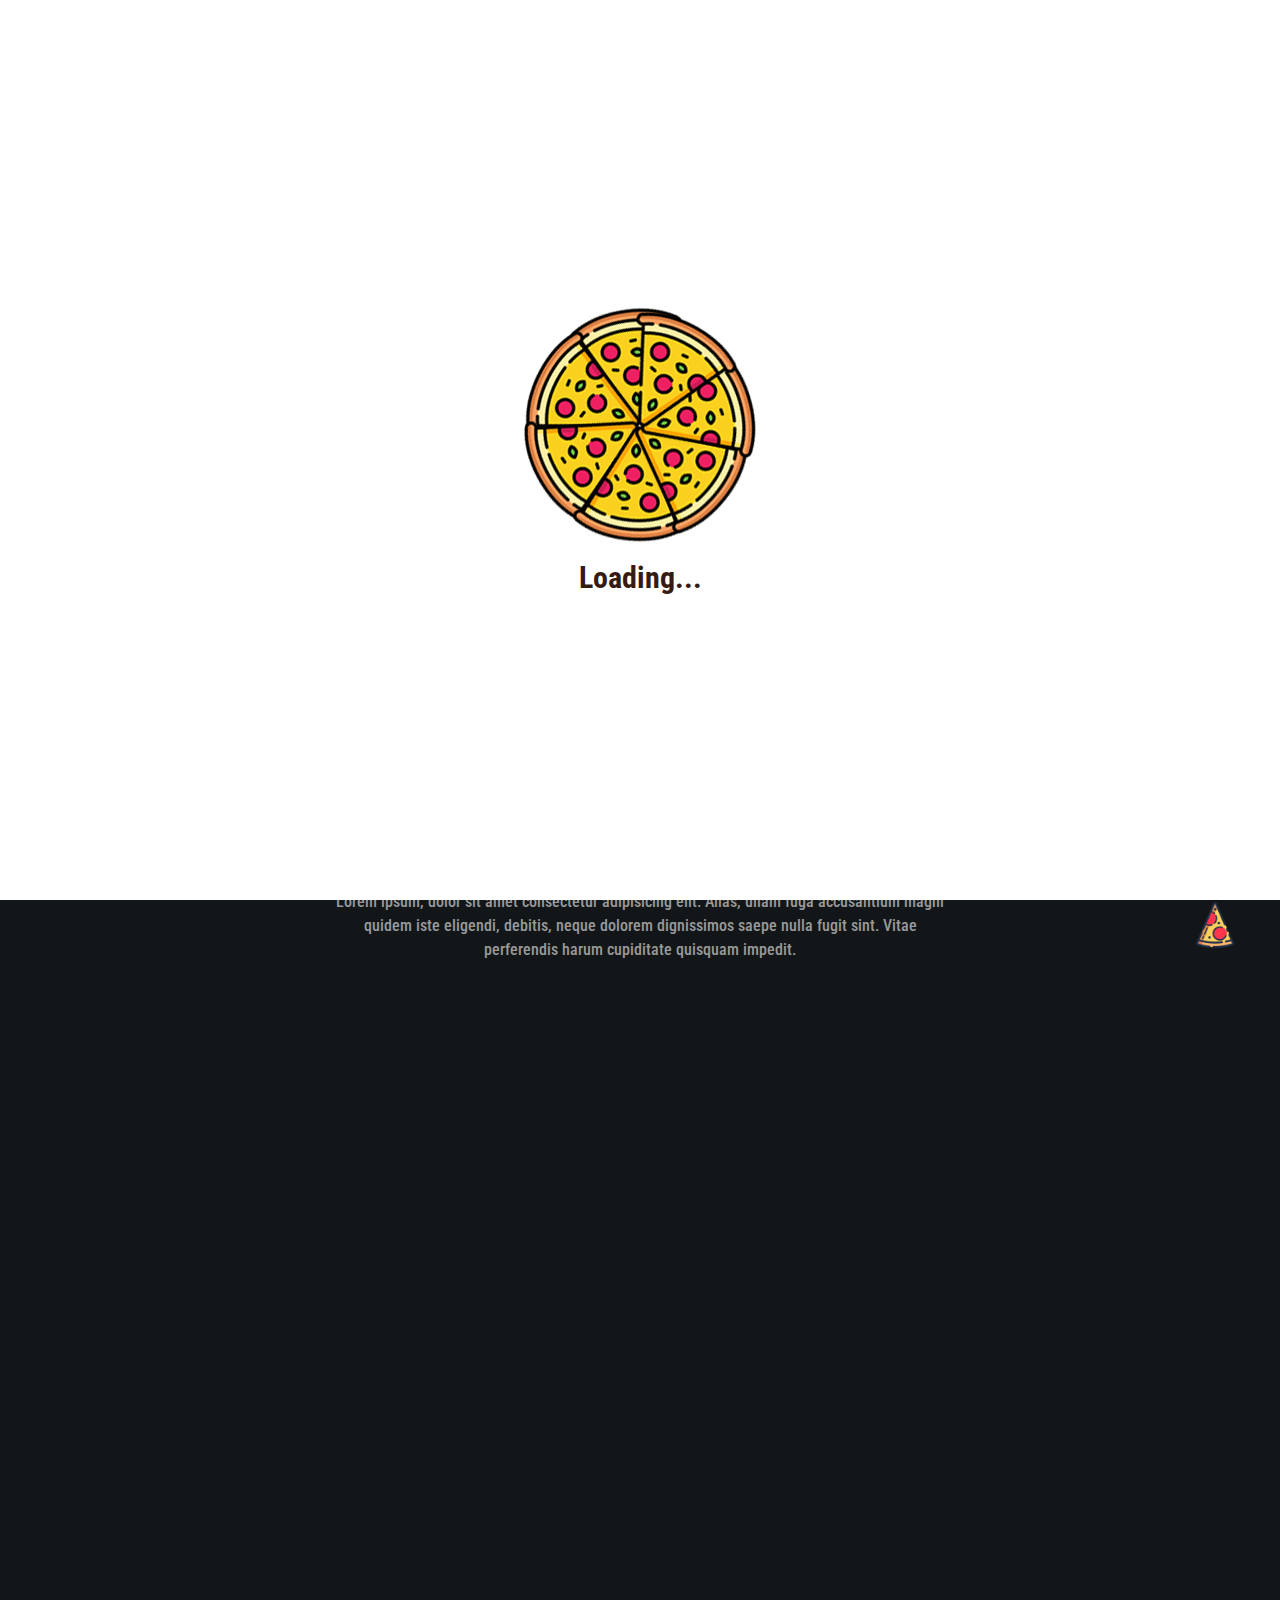
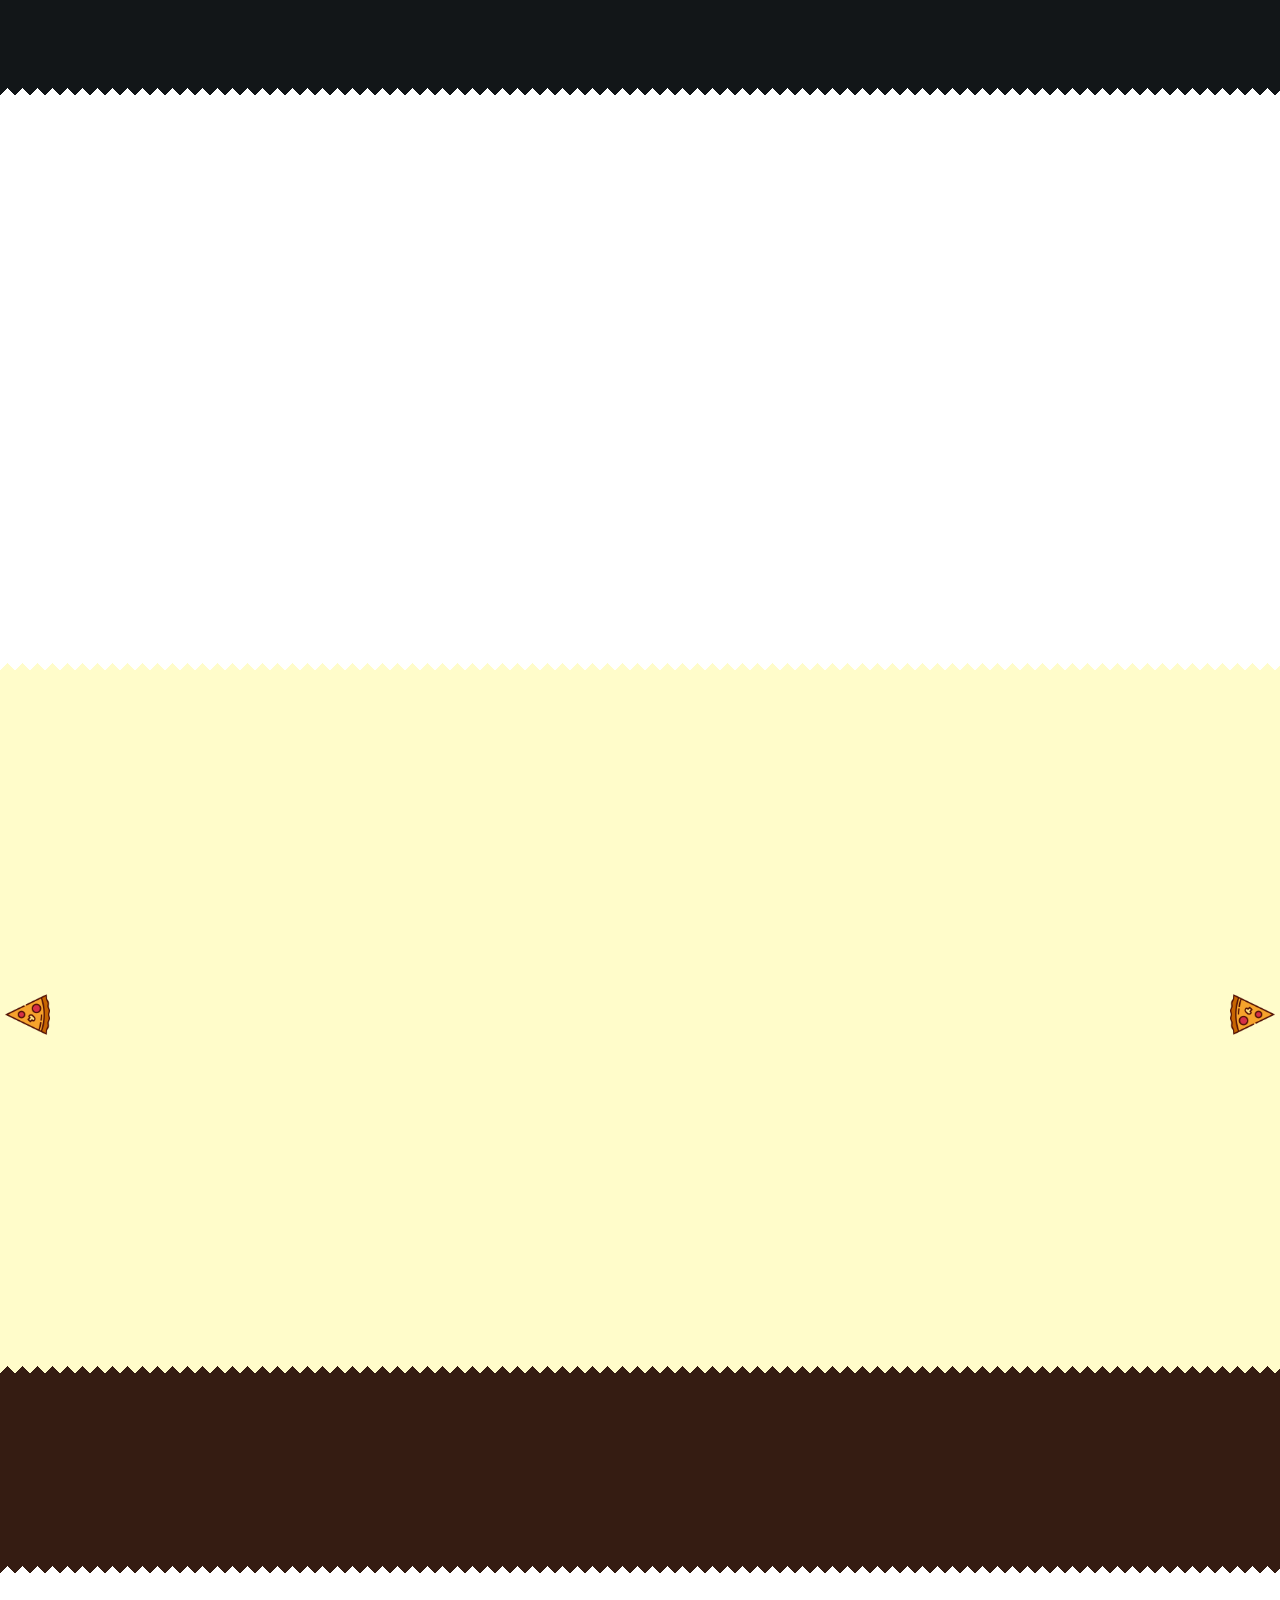
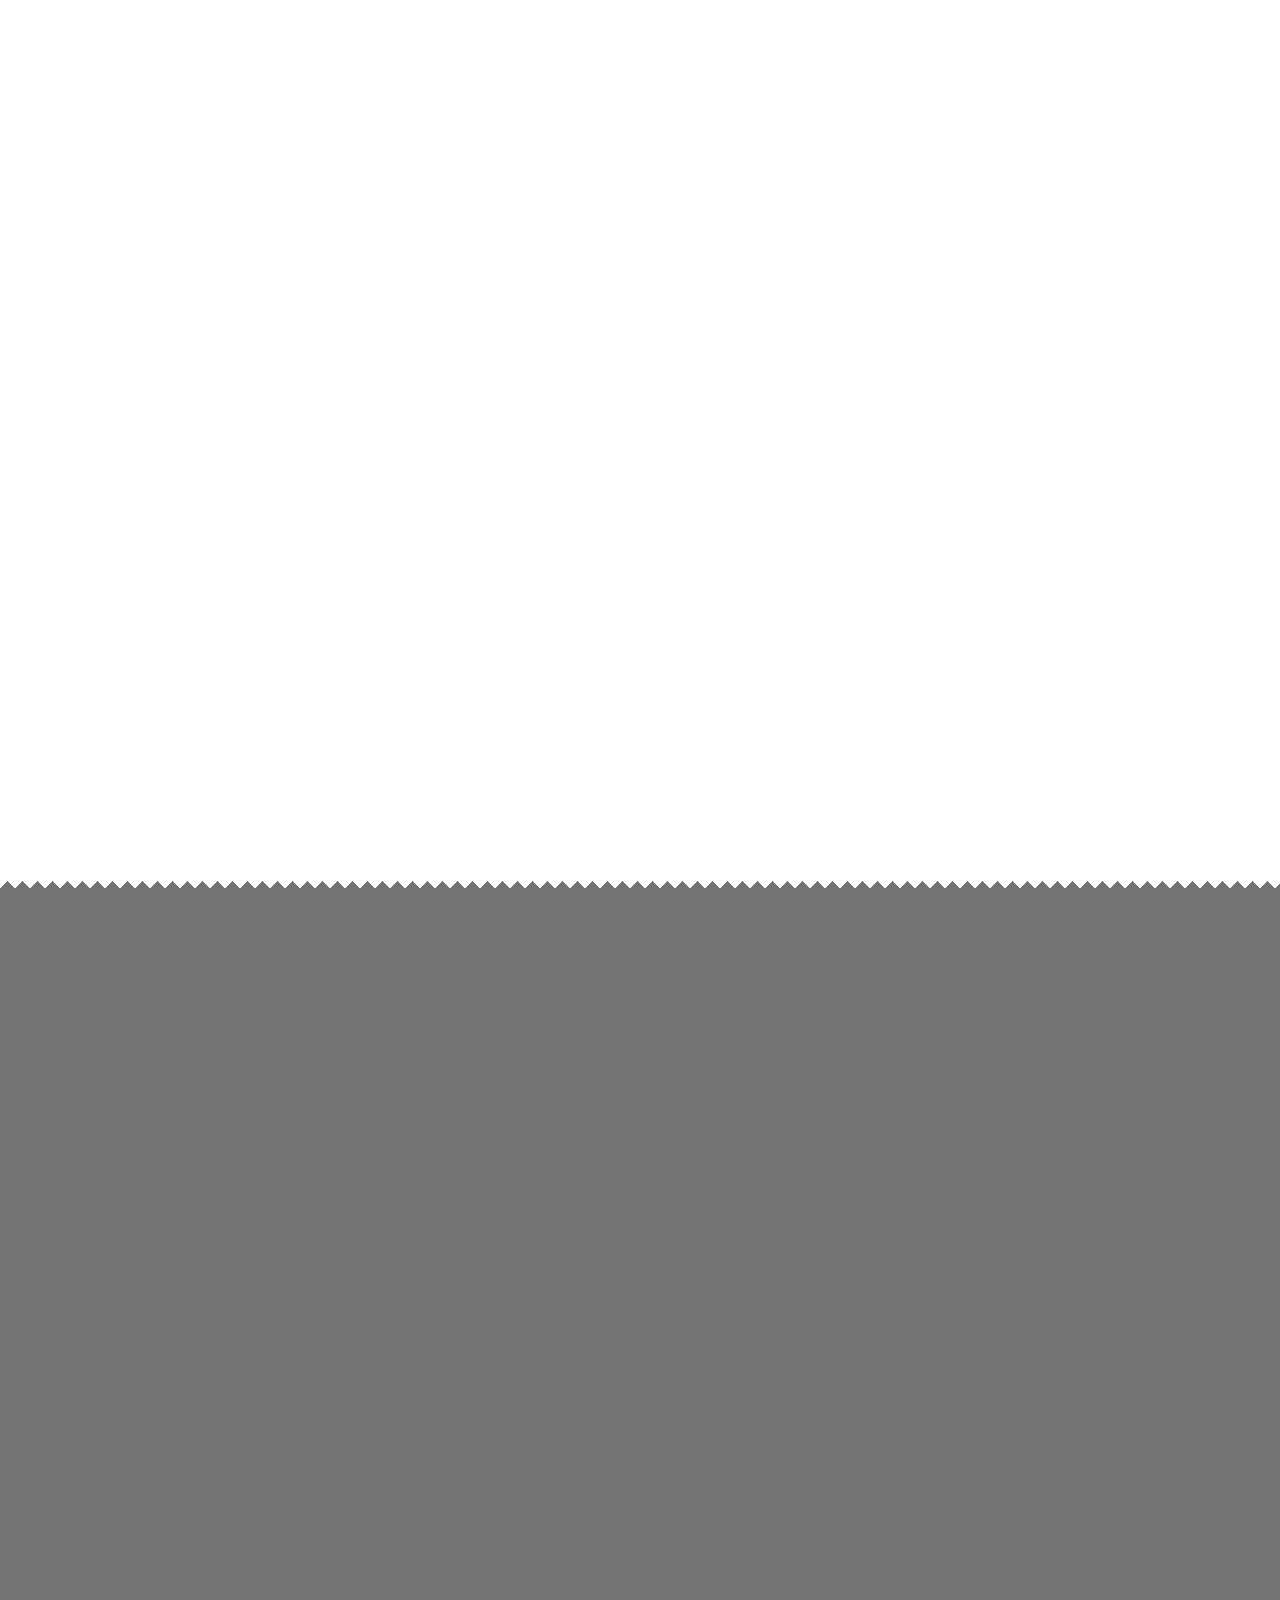
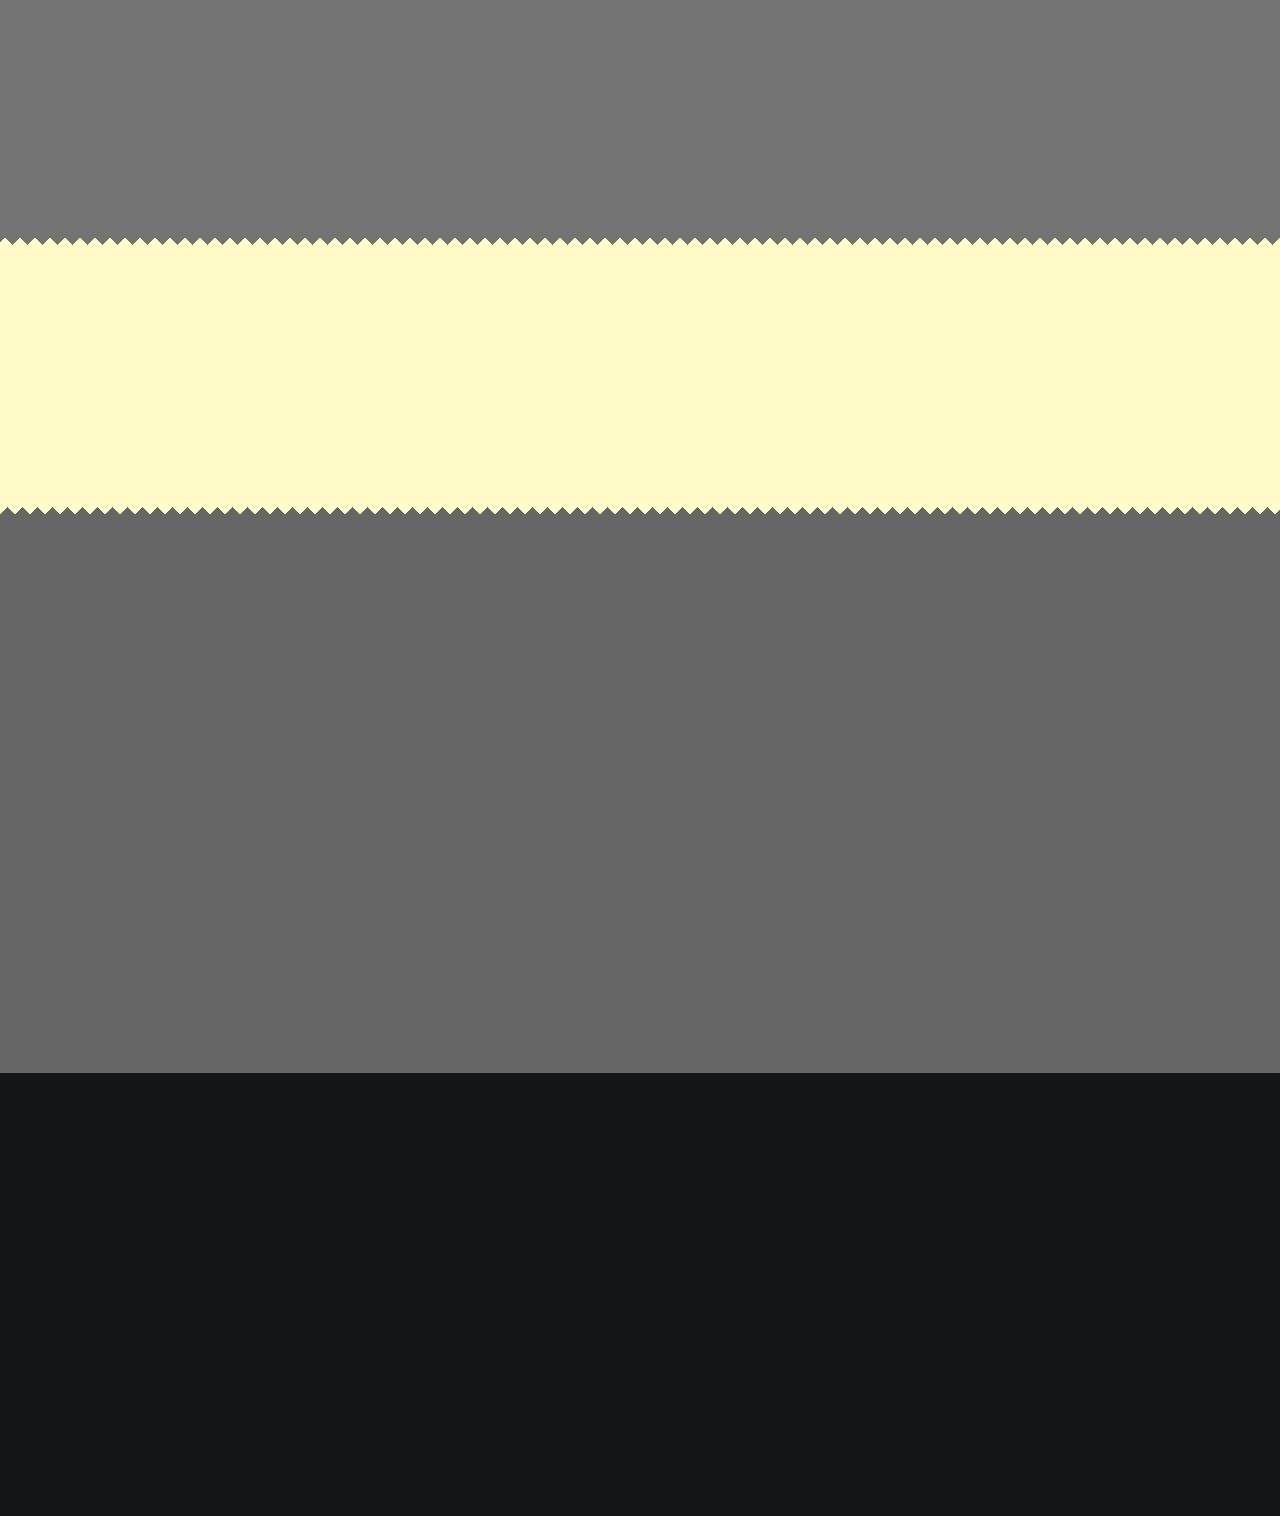
==== commit 773a6f16: "boom" ====
--- a/index.html
+++ b/index.html
@@ -17,6 +17,14 @@
     <link rel="stylesheet" href="css/media.css">
 </head>
 <body style="overflow-x: hidden;">
+  <!-- *-------Preloader Start-------* -->
+  <div class="preloader">
+    <div class="loading">
+        <img src="images/preloader.gif" alt="preloader">
+        <h2>Loading...</h2>
+    </div>
+</div>
+<!-- *-------Preloader End-------* -->
   <!-- *===========Navber Start==========* -->
   <section id="navber">
     <nav class="navbar navbar-expand-lg">
--- a/css/style.css
+++ b/css/style.css
@@ -21,6 +21,28 @@
 	line-height: 1;
 }
 /* *===========Navber Start===========* */
+.preloader {
+    position: fixed;
+    top: 0;
+    left: 0;
+    width: 100%;
+    height: 100%;
+    background-color: #fff;
+    z-index: 9999999999999999;
+    display: flex;
+    justify-content: center;
+  }
+  .loading {
+    align-self: center;
+  }
+  .loading h2 {
+    font-family: 'Roboto Condensed', sans-serif;
+    font-size: 30px;
+    font-weight: 700;
+    color: #351c12;
+    padding-top: 20px;
+    text-align: center;
+  }
 #navber {
     width: 100%;
     /*background-color: #332925;*/
--- a/css/media.css
+++ b/css/media.css
@@ -36,7 +36,7 @@
         width: 100%;
     }
     #banner {
-        padding-top: 54px;
+        padding-top: 50px;
     }
     #banner .right{
         opacity: 0;
@@ -300,7 +300,7 @@
         width: 100%;
     }
     #banner {
-        padding-top: 54px;
+        padding-top: 50px;
     }
     #banner .right{
         opacity: 0;
@@ -572,7 +572,7 @@
         width: 100%;
     }
     #banner {
-        padding-top: 54px;
+        padding-top: 50px;
     }
     #banner .right{
         opacity: 1;
@@ -874,7 +874,7 @@
         width: 100%;
     }
     #banner {
-        padding-top: 54px;
+        padding-top: 50px;
     }
     #banner .right{
         opacity: 1;
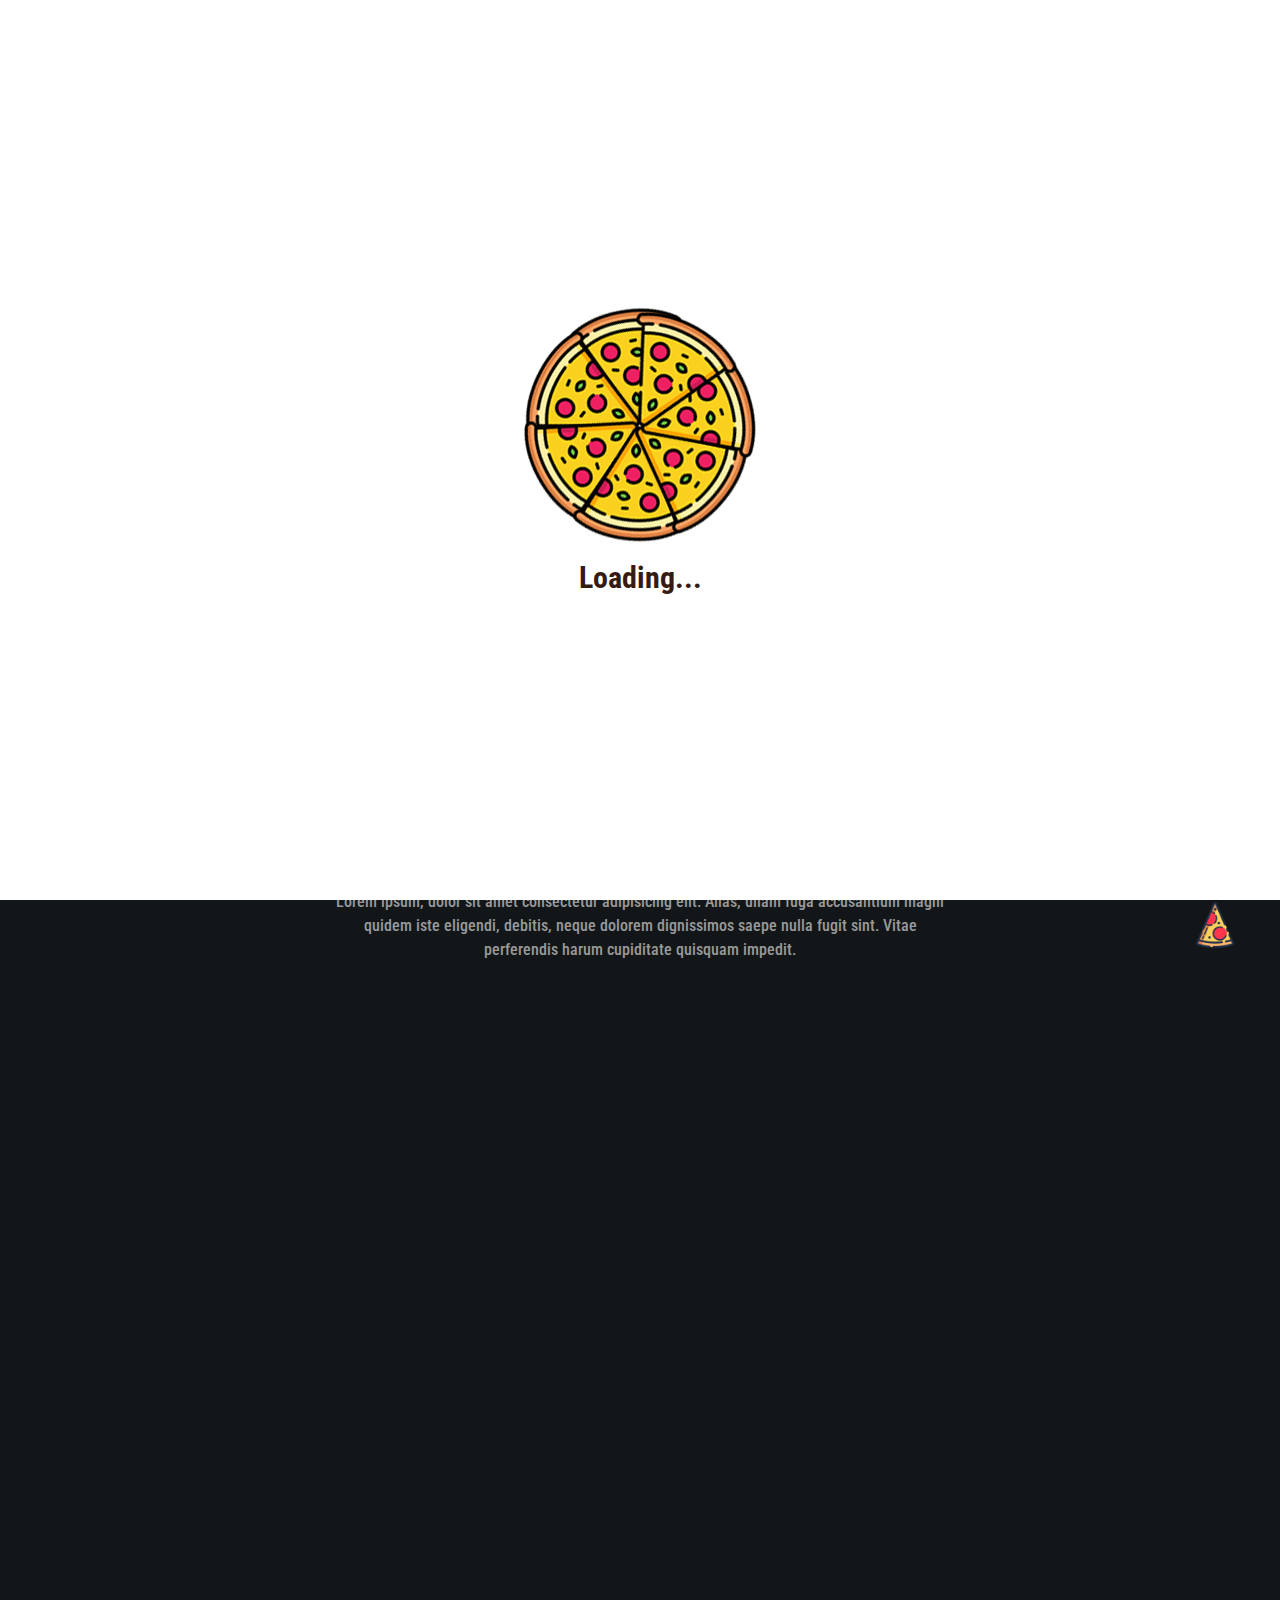
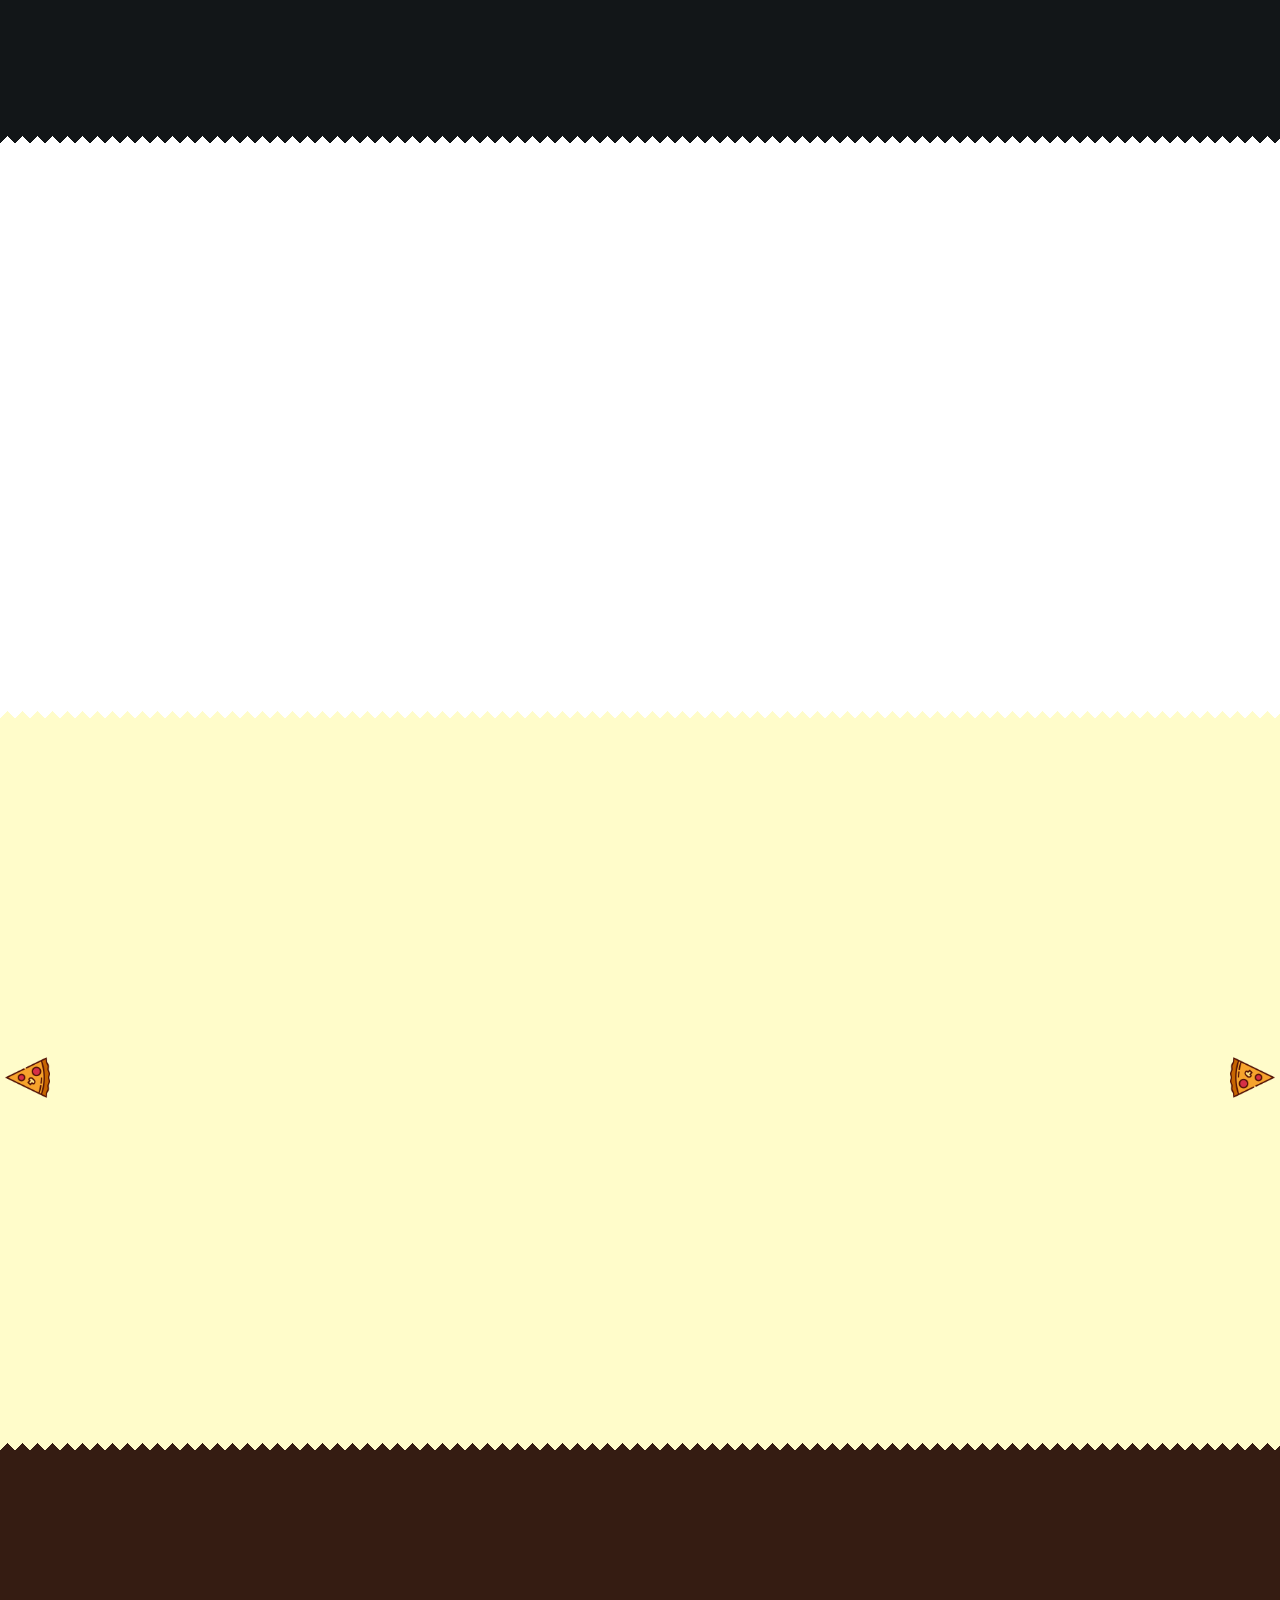
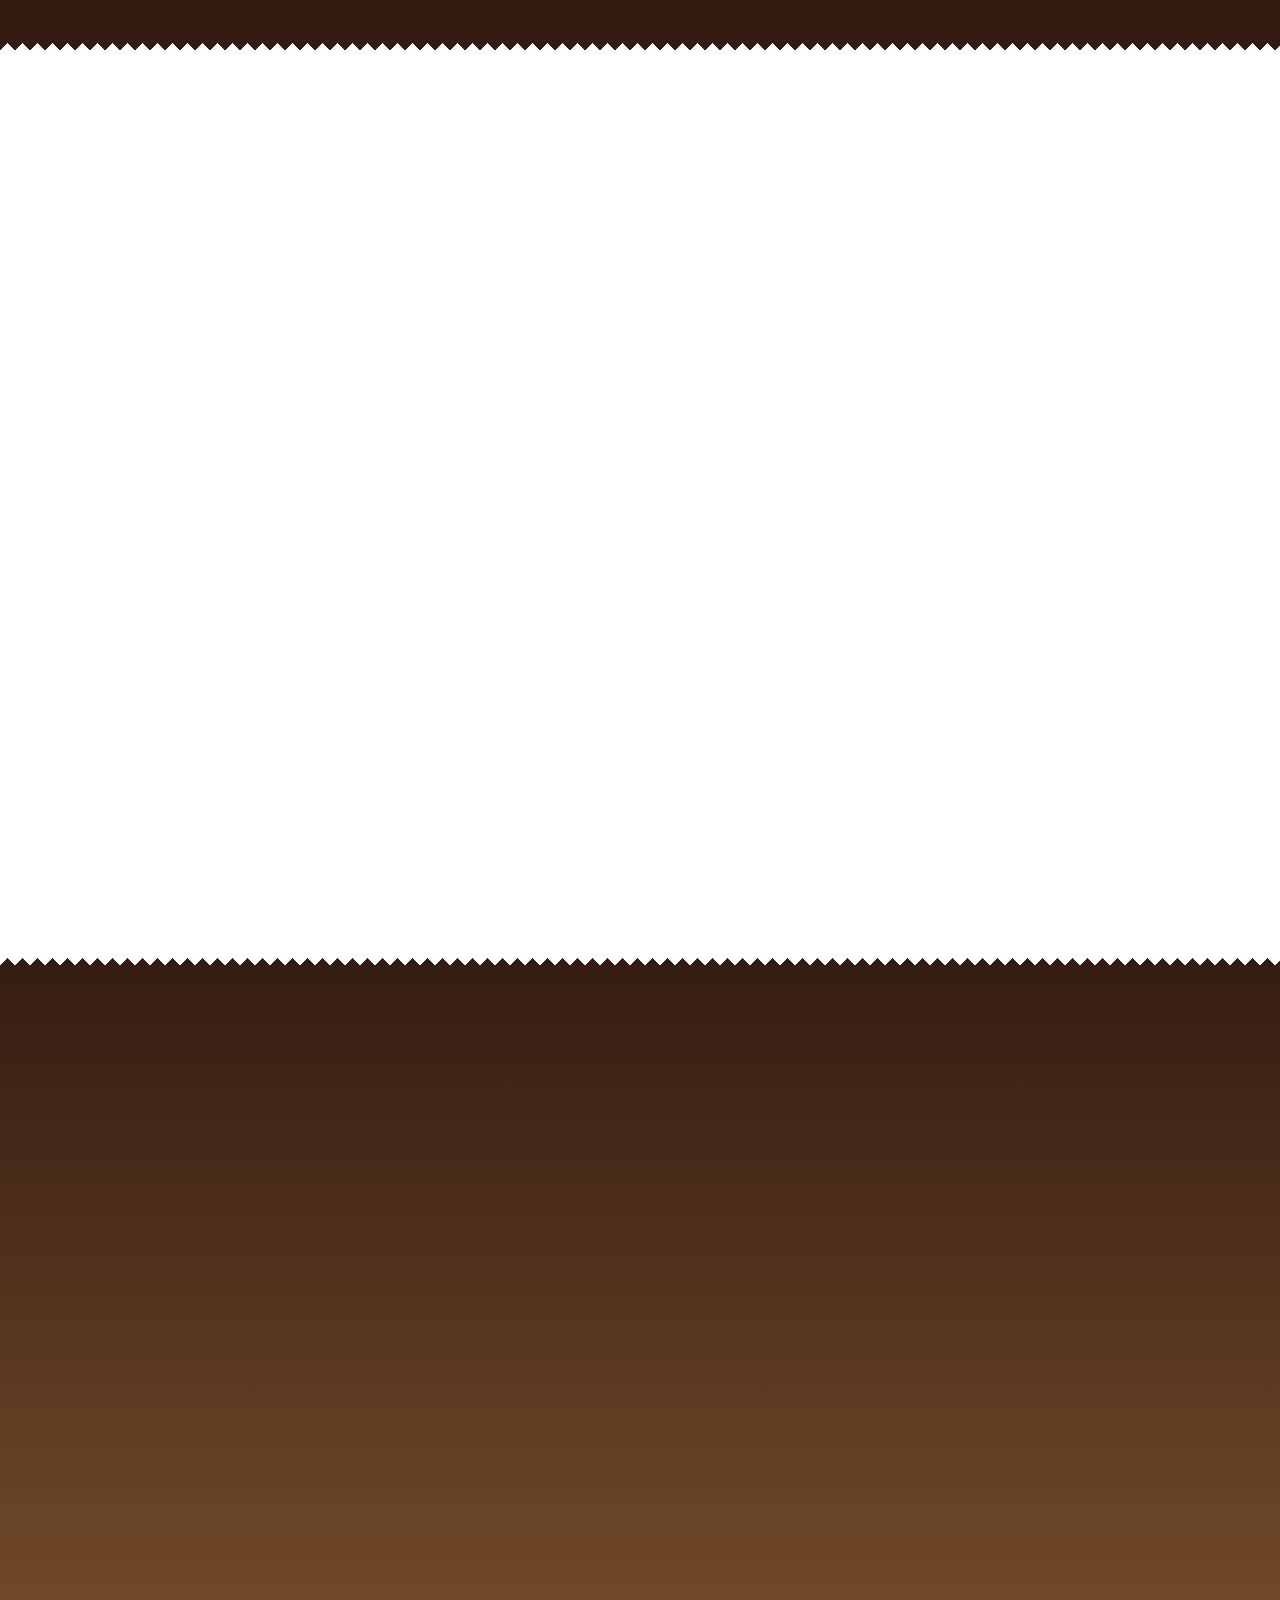
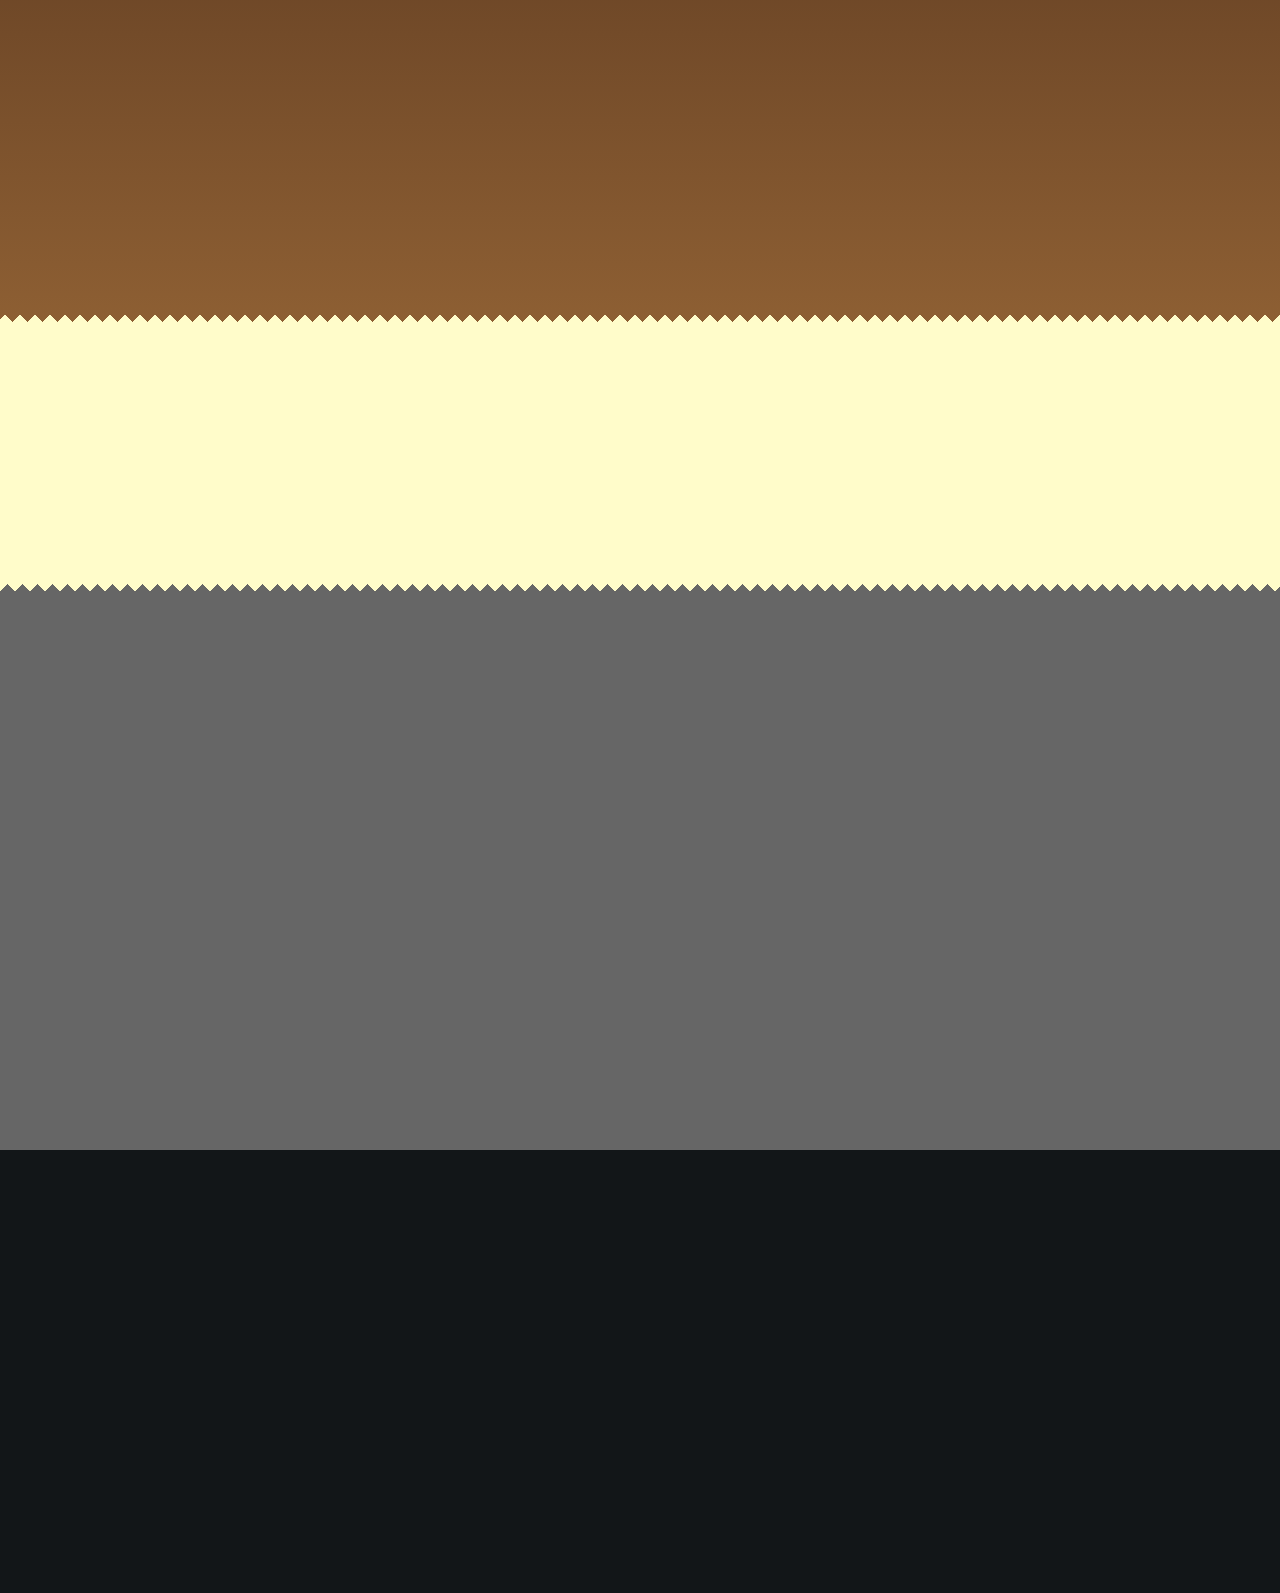
==== commit dad65ca7: "boom" ====
--- a/index.html
+++ b/index.html
@@ -207,6 +207,7 @@
             All our pizzas are 100% Halal and (in our humble opinion) delicious!
             Lorem ipsum dolor sit amet consectetur adipisicing elit. <p class="hide-p">Consequuntur soluta, temporibus sint nulla praesentium doloremque at est facilis natus! Laborum earum excepturi dolor eius numquam non hic aliquam? Eos repellat molestias officiis reprehenderit doloribus, fugiat sint a rerum voluptas quisquam, quam recusandae et? Optio eligendi doloremque iure rem corporis atque itaque ducimus est perferendis repellendus quae eum illum, deleniti tempore consequuntur a cumque cum aliquam voluptas veniam! Nesciunt et recusandae optio saepe quia reprehenderit eum ad pariatur soluta cum obcaecati suscipit dolor eius deserunt alias voluptatibus eaque distinctio inventore aliquam, ullam architecto dicta dignissimos amet minus. Quas deleniti quis quam.</p>
           </p>
+          <a href="#"><button>Lean More</button></a>
         </div>
       </div>
     </div>
@@ -295,7 +296,17 @@
             <h3>Quattro Formaggi</h3>
             <div class="pizza-head-line m-auto">
             </div>
-            <p>Lorem ipsum, dolor sit amet consectetur adipisicing elit. Cum, fuga!</p>
+            <div class="price">
+              <h4>$45</h4>
+              <div class="pizza-rating d-flex justify-content-center">
+                <p>Rating :</p>
+                <i class="fa fa-star"></i>
+                <i class="fa fa-star"></i>
+                <i class="fa fa-star"></i>
+                <i class="fa fa-star"></i>
+                <i class="fa fa-star"></i>
+              </div>
+            </div>
             <a href="#">Purchase now</a>
           </div>
         </div>
@@ -305,7 +316,17 @@
             <h3>Pepperoni</h3>
             <div class="pizza-head-line m-auto">
             </div>
-            <p>Lorem ipsum, dolor sit amet consectetur adipisicing elit. Cum, fuga!</p>
+            <div class="price">
+              <h4>$30</h4>
+              <div class="pizza-rating d-flex justify-content-center">
+                <p>Rating :</p>
+                <i class="fa fa-star"></i>
+                <i class="fa fa-star"></i>
+                <i class="fa fa-star"></i>
+                <i class="fa fa-star"></i>
+                <i class="fa fa-star"></i>
+              </div>
+            </div>
             <a href="#">Purchase now</a>
           </div>
         </div>
@@ -315,7 +336,17 @@
             <h3>Original Prosciutto</h3>
             <div class="pizza-head-line m-auto">
             </div>
-            <p>Lorem ipsum, dolor sit amet consectetur adipisicing elit. Cum, fuga!</p>
+            <div class="price">
+              <h4>$55</h4>
+              <div class="pizza-rating d-flex justify-content-center">
+                <p>Rating :</p>
+                <i class="fa fa-star"></i>
+                <i class="fa fa-star"></i>
+                <i class="fa fa-star"></i>
+                <i class="fa fa-star"></i>
+                <i class="fa fa-star"></i>
+              </div>
+            </div>
             <a href="#">Purchase now</a>
           </div>
         </div>
@@ -325,7 +356,17 @@
             <h3>Margherita</h3>
             <div class="pizza-head-line m-auto">
             </div>
-            <p>Lorem ipsum, dolor sit amet consectetur adipisicing elit. Cum, fuga!</p>
+            <div class="price">
+              <h4>$65</h4>
+              <div class="pizza-rating d-flex justify-content-center">
+                <p>Rating :</p>
+                <i class="fa fa-star"></i>
+                <i class="fa fa-star"></i>
+                <i class="fa fa-star"></i>
+                <i class="fa fa-star"></i>
+                <i class="fa fa-star"></i>
+              </div>
+            </div>
             <a href="#">Purchase now</a>
           </div>
         </div>
@@ -335,7 +376,17 @@
             <h3>Quattro Formaggi</h3>
             <div class="pizza-head-line m-auto">
             </div>
-            <p>Lorem ipsum, dolor sit amet consectetur adipisicing elit. Cum, fuga!</p>
+            <div class="price">
+              <h4>$45</h4>
+              <div class="pizza-rating d-flex justify-content-center">
+                <p>Rating :</p>
+                <i class="fa fa-star"></i>
+                <i class="fa fa-star"></i>
+                <i class="fa fa-star"></i>
+                <i class="fa fa-star"></i>
+                <i class="fa fa-star"></i>
+              </div>
+            </div>
             <a href="#">Purchase now</a>
           </div>
         </div>
@@ -345,7 +396,17 @@
             <h3>Pepperoni</h3>
             <div class="pizza-head-line m-auto">
             </div>
-            <p>Lorem ipsum, dolor sit amet consectetur adipisicing elit. Cum, fuga!</p>
+            <div class="price">
+              <h4>$30</h4>
+              <div class="pizza-rating d-flex justify-content-center">
+                <p>Rating :</p>
+                <i class="fa fa-star"></i>
+                <i class="fa fa-star"></i>
+                <i class="fa fa-star"></i>
+                <i class="fa fa-star"></i>
+                <i class="fa fa-star"></i>
+              </div>
+            </div>
             <a href="#">Purchase now</a>
           </div>
         </div>
@@ -355,7 +416,17 @@
             <h3>Original Prosciutto</h3>
             <div class="pizza-head-line m-auto">
             </div>
-            <p>Lorem ipsum, dolor sit amet consectetur adipisicing elit. Cum, fuga!</p>
+            <div class="price">
+              <h4>$50</h4>
+              <div class="pizza-rating d-flex justify-content-center">
+                <p>Rating :</p>
+                <i class="fa fa-star"></i>
+                <i class="fa fa-star"></i>
+                <i class="fa fa-star"></i>
+                <i class="fa fa-star"></i>
+                <i class="fa fa-star"></i>
+              </div>
+            </div>
             <a href="#">Purchase now</a>
           </div>
         </div>
@@ -365,7 +436,17 @@
             <h3>Margherita</h3>
             <div class="pizza-head-line m-auto">
             </div>
-            <p>Lorem ipsum, dolor sit amet consectetur adipisicing elit. Cum, fuga!</p>
+            <div class="price">
+              <h4>$45</h4>
+              <div class="pizza-rating d-flex justify-content-center">
+                <p>Rating :</p>
+                <i class="fa fa-star"></i>
+                <i class="fa fa-star"></i>
+                <i class="fa fa-star"></i>
+                <i class="fa fa-star"></i>
+                <i class="fa fa-star"></i>
+              </div>
+            </div>
             <a href="#">Purchase now</a>
           </div>
         </div>
@@ -431,7 +512,7 @@
         </div>
       </div>
       <div class="row">
-        <div class="col-lg-6">
+        <div class="col-lg-6 col-md-6">
           <div class="main-slider1">
             <div class="team-item1">
               <img src="images/chef1.png" alt="chef1" class="img-fluid">
@@ -444,7 +525,7 @@
             </div>
           </div>
         </div>
-        <div class="col-lg-6 text-start">
+        <div class="col-lg-6 col-md-6 text-start">
           <div class="main-slider2">
             <div class="team-item2 m-auto">
               <h1>Jamie Oliver</h1>
--- a/css/style.css
+++ b/css/style.css
@@ -28,7 +28,7 @@
     width: 100%;
     height: 100%;
     background-color: #fff;
-    z-index: 9999999999999999;
+    z-index: 99999999;
     display: flex;
     justify-content: center;
   }
@@ -459,6 +459,29 @@
     color: #777;
     padding-top: 20px;
 }
+#about button {
+    font-family: 'Roboto', sans-serif;
+    padding: 10px 40px;
+    font-size: 16px;
+    font-weight: 700;
+    color: #fff;
+    background: #121618;
+    border: 2px solid #fff;
+    border-radius: 10px;
+    transition: all linear .3s;
+    -webkit-transition: all linear .3s;
+    -moz-transition: all linear .3s;
+    -ms-transition: all linear .3s;
+    -o-transition: all linear .3s;
+    -webkit-border-radius: 10px;
+    -moz-border-radius: 10px;
+    -ms-border-radius: 10px;
+    -o-border-radius: 10px;
+}
+#about button:hover {
+    background: #fff;
+    color: #000;
+}
 /* *===========About End===========* */
 /* *===========Service Start===========* */
 #service {
@@ -653,7 +676,7 @@
     -o-transform: translateY(-50%);
 }
 #menu .pizza-item {
-	height: 371px;
+	height: 400px;
 }
 #menu .pizza-item img {
     width: 200px;
@@ -679,14 +702,6 @@
 }
 #menu .pizza-item:hover .pizza-head-line {
     width: 250px;
-}
-#menu .pizza-item p {
-	font-family: 'Roboto', sans-serif;
-	font-size: 16px;
-    font-weight: 400;
-	color: #121618;
-    padding-top: 5px;
-    padding-bottom: 10px;
 }
 #menu .pizza-item a {
     font-family: 'Roboto', sans-serif;
@@ -739,6 +754,40 @@
 #menu .Pleft {
     left: 50px;
 }
+#menu .price {
+	text-align: center;
+	padding-top: 5px;
+	padding-bottom: 20px;
+}
+#menu .price h4 {
+    font-family: 'Roboto', sans-serif;
+    font-size: 18px;
+    font-weight: 700;
+    color: #351c12;
+    text-transform: uppercase;
+    width: 50px;
+    height: 50px;
+    background: gold;
+    line-height: 50px;
+    margin: 0 auto;
+    border-radius: 50%;
+    -webkit-border-radius: 50%;
+    -moz-border-radius: 50%;
+    -ms-border-radius: 50%;
+    -o-border-radius: 50%;
+}
+#menu .price .pizza-rating p {
+    font-size: 16px;
+    font-family: 'Roboto', sans-serif;
+    font-weight: 500;
+    color: #777;
+    padding-top: 3px;
+    margin-bottom: 0;
+}
+#menu .price .pizza-rating i {
+	padding: 6px 3px;
+	color: rgb(255, 157, 0);
+}
 /* *===========Menu End===========* */
 /* *===========counterup Start===========* */
 #counter-main {
@@ -914,10 +963,10 @@
     background-position: center;
 }
 #gallery .overlay {
-    width: 100%;
-    height: 100%;
-    padding-bottom: 80px;
-    background-color: rgba(0, 0, 0, 0.550);
+	width: 100%;
+	height: 100%;
+	padding-bottom: 80px;
+	background: linear-gradient(0deg, rgba(113, 55, 0, 0.8) 0%, rgba(53,28,18,1) 100%);
 }
 #gallery .vincent_bottom_corners {
 	background-image: linear-gradient(rgb(18, 22, 24), rgb(18, 22, 24)), linear-gradient(-45deg, transparent 75%, #ffffff 75%), linear-gradient(45deg, transparent 75%, #ffffff 75%);
--- a/css/media.css
+++ b/css/media.css
@@ -190,6 +190,9 @@
     #about .hide-p {
         display: none;
     }
+    #about button {
+        margin-bottom: 40px;
+    }
     #about {
         padding-bottom: 0;
     }
@@ -454,6 +457,9 @@
     #about .hide-p {
         display: none;
     }
+    #about button {
+        margin-bottom: 40px;
+    }
     #about {
         padding-bottom: 0;
     }
@@ -733,6 +739,9 @@
     #about .hide-p {
         display: none;
     }
+    #about button {
+        margin-bottom: 40px;
+    }
     #about {
         padding-bottom: 0;
     }
@@ -954,7 +963,11 @@
         font-size: 15px;
         padding: 0 0;
         padding-top: 5px;
-    }  #gallery .about-Heading .head-line .Aline1 {
+    }  
+    #team .team-item1 img {
+        margin-top: 105px;
+    }
+    #gallery .about-Heading .head-line .Aline1 {
         width: 110px;
         left: 54%;
     }
@@ -992,6 +1005,9 @@
     }
     #about .hide-p {
         display: none;
+    }
+    #about button {
+        margin-bottom: 40px;
     }
     #about {
         padding-bottom: 0;
